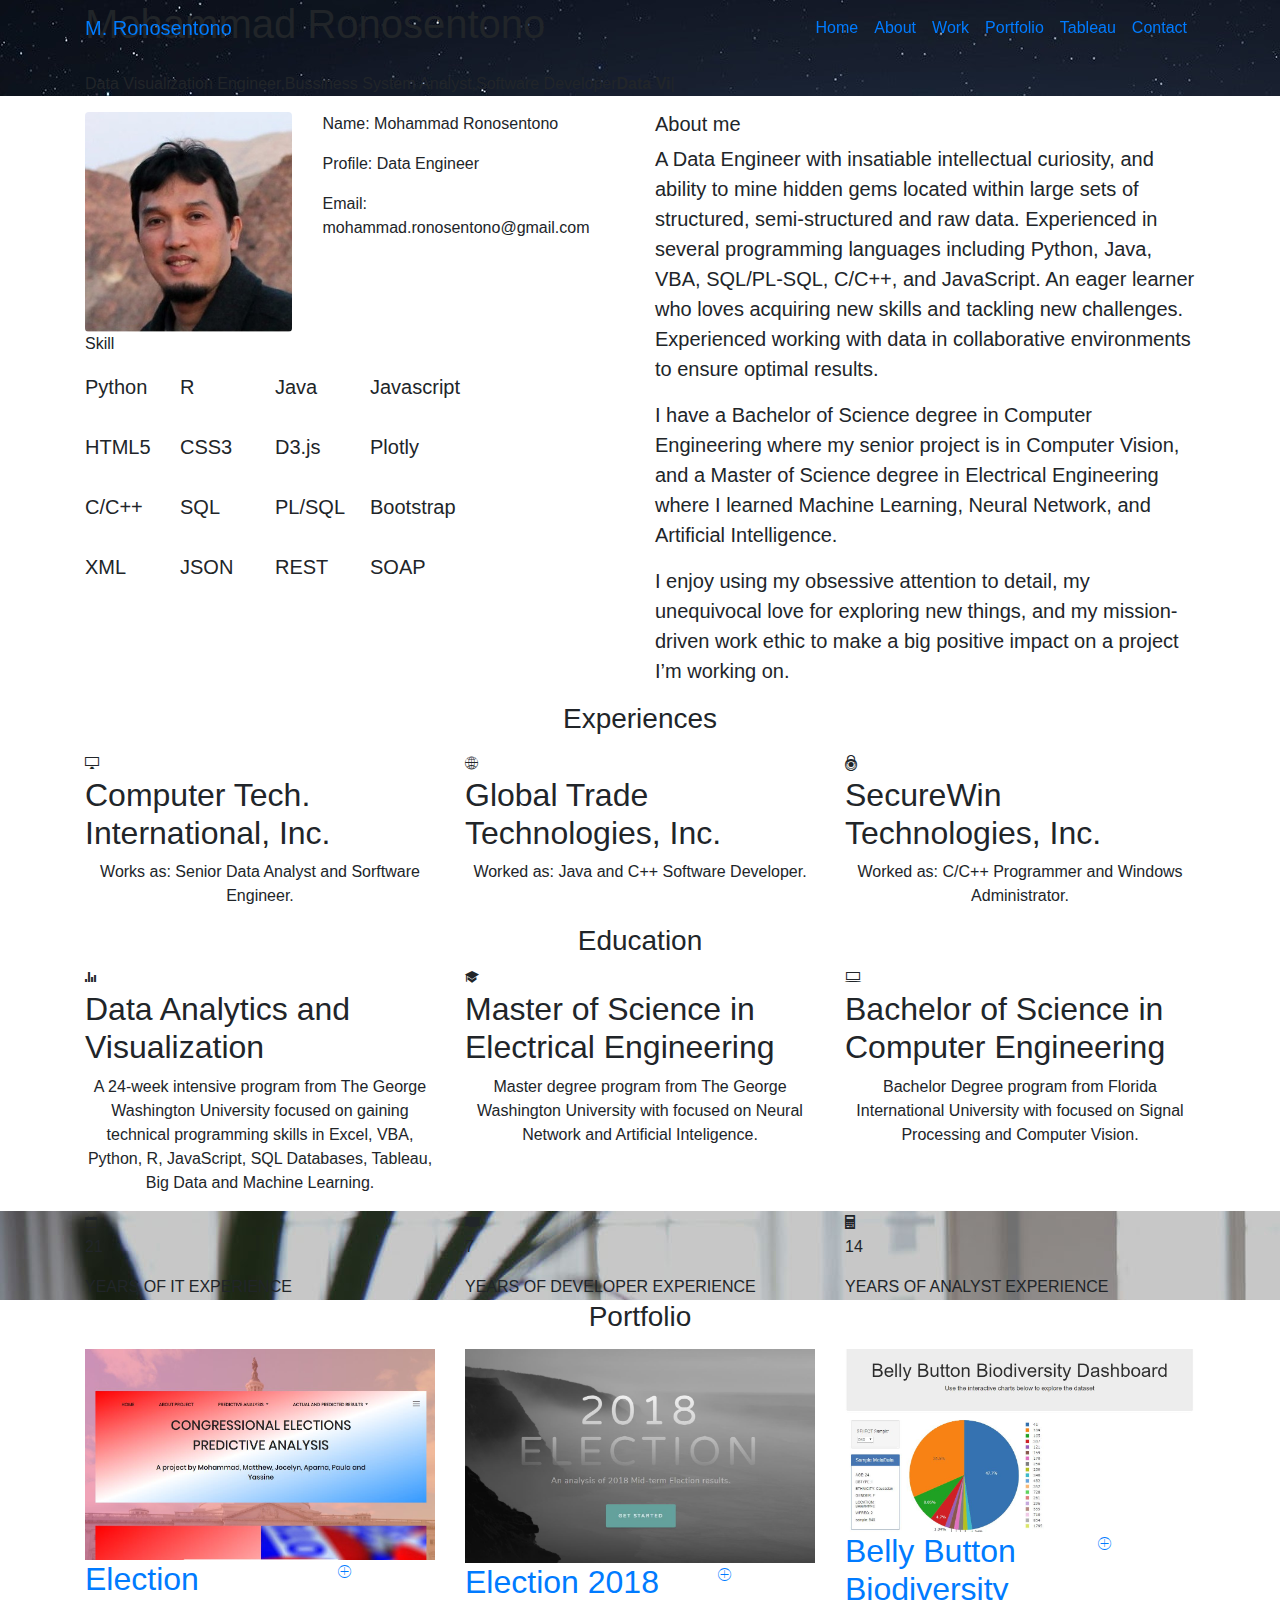
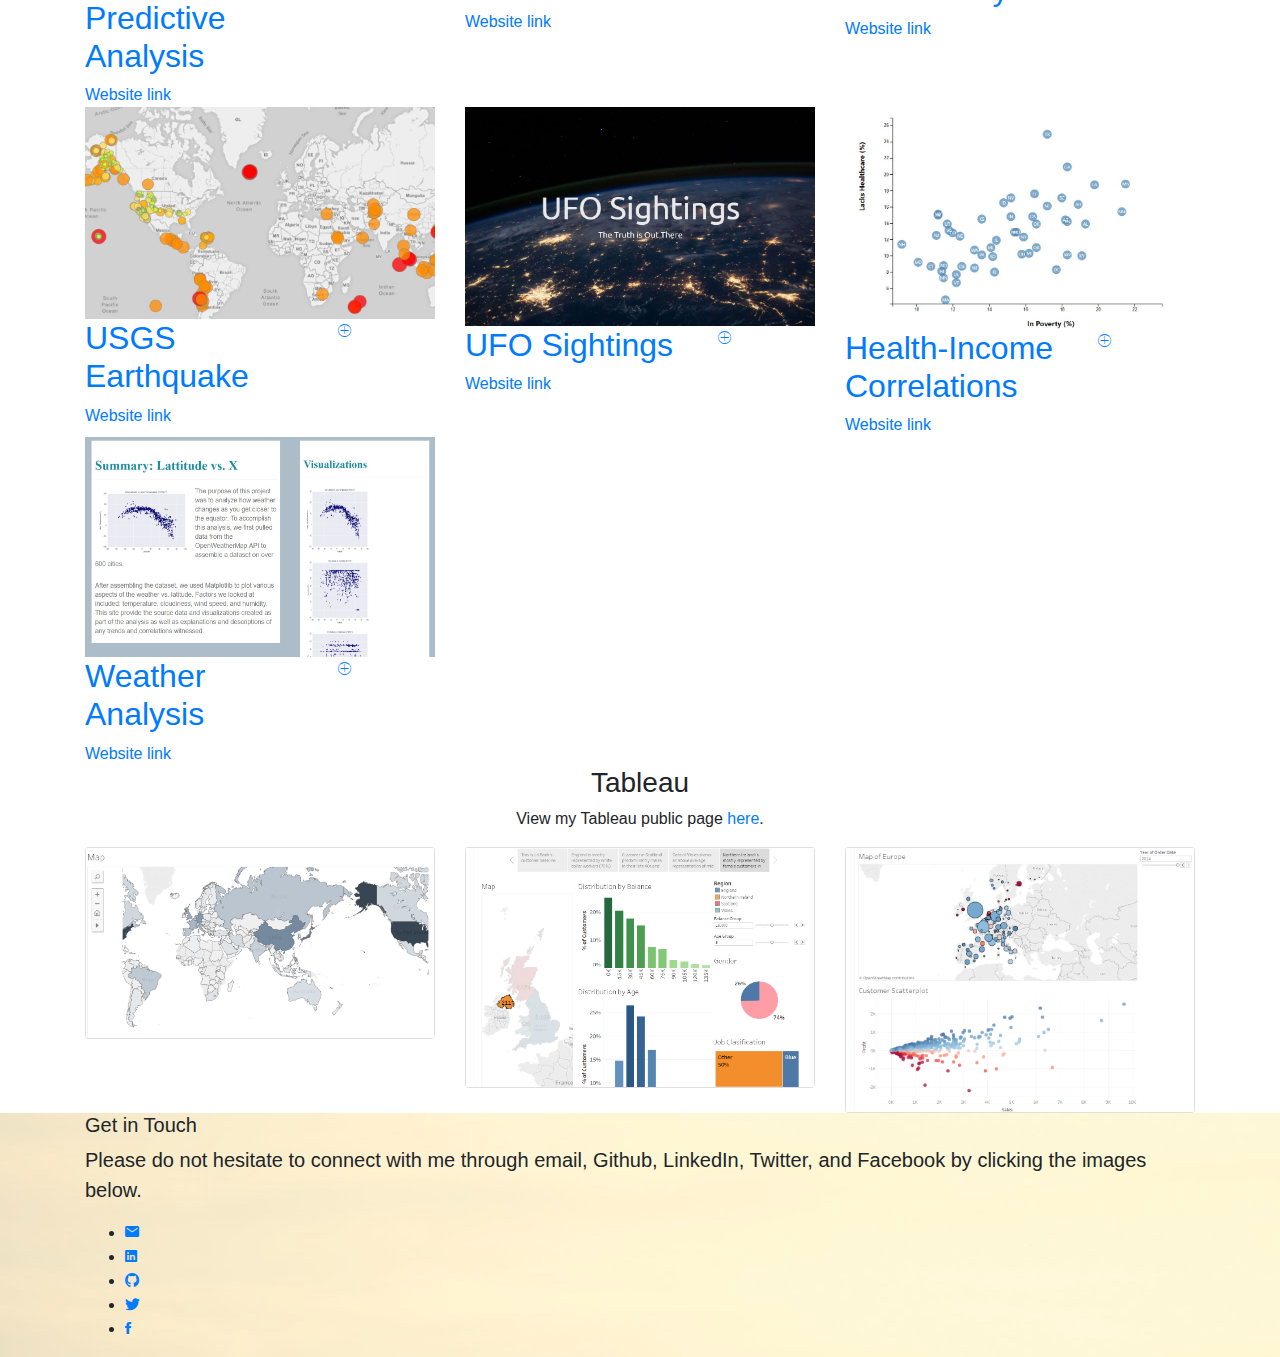
==== index.html @ c2edc5a7 "Change Title" ====
<!DOCTYPE html>
<html lang="en">
  <head>
    <meta charset="utf-8" />
    <title>Ronosentono</title>
    <meta content="width=device-width, initial-scale=1.0" name="viewport" />
    <meta content="" name="keywords" />
    <meta content="" name="description" />

    <!-- Favicons -->
    <link href="img/favicon.ico" rel="icon" />
    <link href="img/apple-touch-icon.png" rel="apple-touch-icon" />

    <!-- Bootstrap CSS File -->
    <link href="lib/bootstrap/css/bootstrap.min.css" rel="stylesheet" />

    <!-- Libraries CSS Files -->
    <link href="lib/font-awesome/css/font-awesome.min.css" rel="stylesheet" />
    <link href="lib/animate/animate.min.css" rel="stylesheet" />
    <link href="lib/ionicons/css/ionicons.min.css" rel="stylesheet" />
    <link href="lib/owlcarousel/assets/owl.carousel.min.css" rel="stylesheet" />
    <link href="lib/lightbox/css/lightbox.min.css" rel="stylesheet" />

    <!-- Main Stylesheet File -->
    <link href="css/style.css" rel="stylesheet" />
  </head>

  <body id="page-top">
    <!--/ Nav Star /-->
    <nav
      class="navbar navbar-b navbar-trans navbar-expand-md fixed-top"
      id="mainNav"
    >
      <div class="container">
        <a class="navbar-brand js-scroll" href="#page-top">M. Ronosentono</a>
        <button
          class="navbar-toggler collapsed"
          type="button"
          data-toggle="collapse"
          data-target="#navbarDefault"
          aria-controls="navbarDefault"
          aria-expanded="false"
          aria-label="Toggle navigation"
        >
          <span></span> <span></span> <span></span>
        </button>
        <div
          class="navbar-collapse collapse justify-content-end"
          id="navbarDefault"
        >
          <ul class="navbar-nav">
            <li class="nav-item">
              <a class="nav-link js-scroll active" href="#home">Home</a>
            </li>
            <li class="nav-item">
              <a class="nav-link js-scroll" href="#about">About</a>
            </li>
            <li class="nav-item">
              <a class="nav-link js-scroll" href="#experience">Work</a>
            </li>
            <li class="nav-item">
              <a class="nav-link js-scroll" href="#work">Portfolio</a>
            </li>
            <li class="nav-item">
              <a class="nav-link js-scroll" href="#tableau">Tableau</a>
            </li>
            <li class="nav-item">
              <a class="nav-link js-scroll" href="#contact">Contact</a>
            </li>
          </ul>
        </div>
      </div>
    </nav>
    <!--/ Nav End /-->

    <!--/ Intro Skew Star /-->
    <div
      id="home"
      class="intro route bg-image"
      style="background-image: url(img/top_background.jpg)"
    >
      <div class="overlay-itro"></div>
      <div class="intro-content display-table">
        <div class="table-cell">
          <div class="container">
            <h1 class="intro-title mb-4">Mohammad Ronosentono</h1>
            <p class="intro-subtitle">
              <span class="text-slider-items"
                >Data Visualization Engineer,Bussiness System Analyst,Software
                Developer</span
              ><strong class="text-slider"></strong>
            </p>
          </div>
        </div>
      </div>
    </div>
    <!--/ Intro Skew End /-->

    <section id="about" class="about-mf sect-pt4 route">
      <div class="container">
        <div class="row">
          <div class="col-sm-12">
            <div class="box-shadow-full">
              <div class="row">
                <div class="col-md-6">
                  <div class="row">
                    <div class="col-sm-6 col-md-5">
                      <div class="about-img">
                        <img
                          src="img/mohammad.jpg"
                          class="img-fluid rounded b-shadow-a"
                          alt=""
                        />
                      </div>
                    </div>
                    <div class="col-sm-6 col-md-7">
                      <div class="about-info">
                        <p>
                          <span class="title-s">Name: </span>
                          <span>Mohammad Ronosentono</span>
                        </p>
                        <p>
                          <span class="title-s">Profile: </span>
                          <span>Data Engineer</span>
                        </p>
                        <p>
                          <span class="title-s">Email: </span>
                          <span>mohammad.ronosentono@gmail.com</span>
                        </p>
                      </div>
                    </div>
                  </div>
                  <div class="skill-mf">
                    <p class="title-s">Skill</p>
                  </div>
                  <div class="row lead">
                    <div class="col-sm-2"><span>Python</span></div>
                    <div class="col-sm-2"><span>R</span></div>
                    <div class="col-sm-2"><span>Java</span></div>
                    <div class="col-sm-2"><span>Javascript</span></div>
                    <div class="col-sm-2"><span></span></div>
                    <div class="col-sm-2"><span></span></div>
                  </div>
                  <div class="row lead">
                    <span><br /></span>
                  </div>
                  <div class="row lead">
                    <div class="col-sm-2"><span>HTML5</span></div>
                    <div class="col-sm-2"><span>CSS3</span></div>
                    <div class="col-sm-2"><span>D3.js</span></div>
                    <div class="col-sm-2"><span>Plotly</span></div>
                    <div class="col-sm-2"><span></span></div>
                    <div class="col-sm-2"><span></span></div>
                  </div>
                  <div class="row lead">
                    <span><br /></span>
                  </div>
                  <div class="row lead">
                    <div class="col-sm-2"><span>C/C++</span></div>
                    <div class="col-sm-2"><span>SQL</span></div>
                    <div class="col-sm-2"><span>PL/SQL</span></div>
                    <div class="col-sm-2"><span>Bootstrap</span></div>
                    <div class="col-sm-2"><span></span></div>
                    <div class="col-sm-2"><span></span></div>
                  </div>
                  <div class="row lead">
                    <span><br /></span>
                  </div>
                  <div class="row lead">
                    <div class="col-sm-2"><span>XML</span></div>
                    <div class="col-sm-2"><span>JSON</span></div>
                    <div class="col-sm-2"><span>REST</span></div>
                    <div class="col-sm-2"><span>SOAP</span></div>
                    <div class="col-sm-2"><span></span></div>
                    <div class="col-sm-2"><span></span></div>
                  </div>
                </div>
                <div class="col-md-6">
                  <div class="about-me pt-4 pt-md-0">
                    <div class="title-box-2">
                      <h5 class="title-left">About me</h5>
                    </div>
                    <p class="lead">
                      A Data Engineer with insatiable intellectual curiosity,
                      and ability to mine hidden gems located within large sets
                      of structured, semi-structured and raw data. Experienced
                      in several programming languages including Python, Java,
                      VBA, SQL/PL-SQL, C/C++, and JavaScript. An eager learner
                      who loves acquiring new skills and tackling new
                      challenges. Experienced working with data in collaborative
                      environments to ensure optimal results.
                    </p>
                    <p class="lead">
                      I have a Bachelor of Science degree in Computer
                      Engineering where my senior project is in Computer Vision,
                      and a Master of Science degree in Electrical Engineering
                      where I learned Machine Learning, Neural Network, and
                      Artificial Intelligence.
                    </p>
                    <p class="lead">
                      I enjoy using my obsessive attention to detail, my
                      unequivocal love for exploring new things, and my
                      mission-driven work ethic to make a big positive impact on
                      a project I’m working on.
                    </p>
                  </div>
                </div>
              </div>
            </div>
          </div>
        </div>
      </div>
    </section>

    <!--/ Section Experience Star /-->
    <section id="experience" class="services-mf route">
      <div class="container">
        <!-- Experiences -->
        <div class="row">
          <div class="col-sm-12">
            <div class="title-box text-center">
              <h3 class="title-a">Experiences</h3>
              <p class="subtitle-a">
                <!-- lorem -->
              </p>
              <div class="line-mf"></div>
            </div>
          </div>
        </div>

        <div class="row">
          <div class="col-md-4">
            <div class="service-box">
              <div class="service-ico">
                <span class="ico-circle"><i class="ion-monitor"></i></span>
              </div>
              <div class="service-content">
                <h2 class="s-title">Computer Tech. International, Inc.</h2>
                <p class="s-description text-center">
                  Works as: Senior Data Analyst and Sorftware Engineer.
                </p>
              </div>
            </div>
          </div>
          <div class="col-md-4">
            <div class="service-box">
              <div class="service-ico">
                <span class="ico-circle"
                  ><i class="ion-ios-world-outline"></i
                ></span>
              </div>
              <div class="service-content">
                <h2 class="s-title">Global Trade Technologies, Inc.</h2>
                <p class="s-description text-center">
                  Worked as: Java and C++ Software Developer.
                </p>
              </div>
            </div>
          </div>
          <div class="col-md-4">
            <div class="service-box">
              <div class="service-ico">
                <span class="ico-circle"
                  ><i class=" ion-lock-combination"></i
                ></span>
              </div>
              <div class="service-content">
                <h2 class="s-title">SecureWin Technologies, Inc.</h2>
                <p class="s-description text-center">
                  Worked as: C/C++ Programmer and Windows Administrator.
                </p>
              </div>
            </div>
          </div>
        </div>

        <!-- Education -->
        <div class="row">
          <div class="col-sm-12">
            <div class="title-box text-center">
              <h3 class="title-a">Education</h3>
              <div class="line-mf"></div>
            </div>
          </div>
        </div>

        <div class="row">
          <div class="col-md-4">
            <div class="service-box">
              <div class="service-ico">
                <span class="ico-circle"><i class="ion-stats-bars"></i></span>
              </div>
              <div class="service-content">
                <h2 class="s-title">Data Analytics and Visualization</h2>
                <p class="s-description text-center">
                  A 24-week intensive program from The George Washington
                  University focused on gaining technical programming skills in
                  Excel, VBA, Python, R, JavaScript, SQL Databases, Tableau, Big
                  Data and Machine Learning.
                </p>
              </div>
            </div>
          </div>
          <div class="col-md-4">
            <div class="service-box">
              <div class="service-ico">
                <span class="ico-circle"><i class="ion-university"></i></span>
              </div>
              <div class="service-content">
                <h2 class="s-title">
                  Master of Science in Electrical Engineering
                </h2>
                <p class="s-description text-center">
                  Master degree program from The George Washington University
                  with focused on Neural Network and Artificial Inteligence.
                </p>
              </div>
            </div>
          </div>
          <div class="col-md-4">
            <div class="service-box">
              <div class="service-ico">
                <span class="ico-circle"><i class="ion-laptop"></i></span>
              </div>
              <div class="service-content">
                <h2 class="s-title">
                  Bachelor of Science in Computer Engineering
                </h2>
                <p class="s-description text-center">
                  Bachelor Degree program from Florida International University
                  with focused on Signal Processing and Computer Vision.
                </p>
              </div>
            </div>
          </div>
        </div>
      </div>
    </section>
    <!--/ Section Services End /-->

    <div
      class="section-counter paralax-mf bg-image"
      style="background-image: url(img/counters-bg.jpg)"
    >
      <div class="overlay-mf"></div>
      <div class="container">
        <div class="row">
          <div class="col-sm-4 col-lg-4">
            <div class="counter-box">
              <div class="counter-ico">
                <span class="ico-circle"
                  ><i class="ion-ios-calendar-outline"></i
                ></span>
              </div>
              <div class="counter-num">
                <p class="counter">21</p>
                <span class="counter-text">YEARS OF IT EXPERIENCE</span>
              </div>
            </div>
          </div>
          <div class="col-sm-4 col-lg-4">
            <div class="counter-box pt-4 pt-md-0">
              <div class="counter-ico">
                <span class="ico-circle"><i class="ion-ios-monitor"></i></span>
              </div>
              <div class="counter-num">
                <p class="counter">7</p>
                <span class="counter-text">YEARS OF DEVELOPER EXPERIENCE</span>
              </div>
            </div>
          </div>
          <div class="col-sm-4 col-lg-4">
            <div class="counter-box pt-4 pt-md-0">
              <div class="counter-ico">
                <span class="ico-circle"><i class="ion-calculator"></i></span>
              </div>
              <div class="counter-num">
                <p class="counter">14</p>
                <span class="counter-text">YEARS OF ANALYST EXPERIENCE</span>
              </div>
            </div>
          </div>
          <div class="col-sm-3 col-lg-3">
            <div class="counter-box pt-4 pt-md-0"></div>
          </div>
        </div>
      </div>
    </div>

    <!--/ Section Portfolio Star /-->
    <section id="work" class="portfolio-mf sect-pt4 route">
      <div class="container">
        <div class="row">
          <div class="col-sm-12">
            <div class="title-box text-center">
              <h3 class="title-a">Portfolio</h3>
              <p class="subtitle-a">
                <!-- Lorem ipsum, dolor sit amet consectetur adipisicing elit. -->
              </p>
              <div class="line-mf"></div>
            </div>
          </div>
        </div>
        <div class="row">
          <div class="col-md-4">
            <div class="work-box">
              <a href="img/work-1.jpg" data-lightbox="gallery-mf">
                <div class="work-img">
                  <img src="img/work-1.jpg" alt="" class="img-fluid" />
                </div>
              </a>
              <a
                href="https://ronosentono.com/election-predictive-analysis/"
                target="_blank"
              >
                <div class="work-content">
                  <div class="row">
                    <div class="col-sm-8">
                      <h2 class="w-title">Election Predictive Analysis</h2>
                      <div class="w-more">
                        <span class="w-ctegory">Website link</span>
                      </div>
                    </div>
                    <div class="col-sm-4">
                      <div class="w-like">
                        <span class="ion-ios-plus-outline"></span>
                      </div>
                    </div>
                  </div>
                </div>
              </a>
            </div>
          </div>
          <div class="col-md-4">
            <div class="work-box">
              <a href="img/work-2.jpg" data-lightbox="gallery-mf">
                <div class="work-img">
                  <img src="img/work-2.jpg" alt="" class="img-fluid" />
                </div>
              </a>
              <a href="https://ronosentono.com/election2018/" target="_blank">
                <div class="work-content">
                  <div class="row">
                    <div class="col-sm-8">
                      <h2 class="w-title">Election 2018</h2>
                      <div class="w-more">
                        <span class="w-ctegory">Website link</span>
                      </div>
                    </div>
                    <div class="col-sm-4">
                      <div class="w-like">
                        <span class="ion-ios-plus-outline"></span>
                      </div>
                    </div>
                  </div>
                </div>
              </a>
            </div>
          </div>
          <div class="col-md-4">
            <div class="work-box">
              <a href="img/work-2a.jpg" data-lightbox="gallery-mf">
                <div class="work-img">
                  <img src="img/work-2a.jpg" alt="" class="img-fluid" />
                </div>
              </a>
              <a
                href="https://bbutton-biodiversity.herokuapp.com/"
                target="_blank"
              >
                <div class="work-content">
                  <div class="row">
                    <div class="col-sm-8">
                      <h2 class="w-title">Belly Button Biodiversity</h2>
                      <div class="w-more">
                        <span class="w-ctegory">Website link</span>
                      </div>
                    </div>
                    <div class="col-sm-4">
                      <div class="w-like">
                        <span class="ion-ios-plus-outline"></span>
                      </div>
                    </div>
                  </div>
                </div>
              </a>
            </div>
          </div>
          <div class="col-md-4">
            <div class="work-box">
              <a href="img/work-4.jpg" data-lightbox="gallery-mf">
                <div class="work-img">
                  <img src="img/work-4.jpg" alt="" class="img-fluid" />
                </div>
              </a>
              <a href="https://ronosentono.com/earthquake/" target="_blank">
                <div class="work-content">
                  <div class="row">
                    <div class="col-sm-8">
                      <h2 class="w-title">USGS Earthquake</h2>
                      <div class="w-more">
                        <span class="w-ctegory">Website link</span>
                      </div>
                    </div>
                    <div class="col-sm-4">
                      <div class="w-like">
                        <span class="ion-ios-plus-outline"></span>
                      </div>
                    </div>
                  </div>
                </div>
              </a>
            </div>
          </div>
          <div class="col-md-4">
            <div class="work-box">
              <a href="img/work-3.jpg" data-lightbox="gallery-mf">
                <div class="work-img">
                  <img src="img/work-3.jpg" alt="" class="img-fluid" />
                </div>
              </a>
              <a href="https://ronosentono.com/UFO-Sighting/" target="_blank">
                <div class="work-content">
                  <div class="row">
                    <div class="col-sm-8">
                      <h2 class="w-title">UFO Sightings</h2>
                      <div class="w-more">
                        <span class="w-ctegory">Website link</span>
                      </div>
                    </div>
                    <div class="col-sm-4">
                      <div class="w-like">
                        <span class="ion-ios-plus-outline"></span>
                      </div>
                    </div>
                  </div>
                </div>
              </a>
            </div>
          </div>
          <div class="col-md-4">
            <div class="work-box">
              <a href="img/work-6.jpg" data-lightbox="gallery-mf">
                <div class="work-img">
                  <img src="img/work-6.jpg" alt="" class="img-fluid" />
                </div>
              </a>
              <a
                href="https://ronosentono.com/health-vs-income/"
                target="_blank"
              >
                <div class="work-content">
                  <div class="row">
                    <div class="col-sm-8">
                      <h2 class="w-title">Health-Income Correlations</h2>
                      <div class="w-more">
                        <span class="w-ctegory">Website link</span>
                      </div>
                    </div>
                    <div class="col-sm-4">
                      <div class="w-like">
                        <span class="ion-ios-plus-outline"></span>
                      </div>
                    </div>
                  </div>
                </div>
              </a>
            </div>
          </div>
          <div class="col-md-4">
            <div class="work-box">
              <a href="img/work-5.jpg" data-lightbox="gallery-mf">
                <div class="work-img">
                  <img src="img/work-5.jpg" alt="" class="img-fluid" />
                </div>
              </a>
              <a href="https://ronosentono.com/Bootstrap/" target="_blank">
                <div class="work-content">
                  <div class="row">
                    <div class="col-sm-8">
                      <h2 class="w-title">Weather Analysis</h2>
                      <div class="w-more">
                        <span class="w-ctegory">Website link</span>
                      </div>
                    </div>
                    <div class="col-sm-4">
                      <div class="w-like">
                        <span class="ion-ios-plus-outline"></span>
                      </div>
                    </div>
                  </div>
                </div>
              </a>
            </div>
          </div>
        </div>
      </div>
    </section>
    <!--/ Section Portfolio End /-->

    <!--/ Section Tableau Star /-->
    <section id="tableau" class="blog-mf sect-pt4 route">
      <div class="container">
        <div class="row">
          <div class="col-sm-12">
            <div class="title-box text-center">
              <h3 class="title-a">Tableau</h3>
              <p class="subtitle-a">
                View my Tableau public page
                <a
                  href="https://public.tableau.com/profile/mohammad.ronosentono#!/"
                  target="_blank"
                  >here</a
                >.
              </p>
              <div class="line-mf"></div>
            </div>
          </div>
        </div>
        <div class="row">
          <div class="col-md-4">
            <div class="card card-blog">
              <div class="card-img">
                <a
                  href="https://public.tableau.com/profile/mohammad.ronosentono#!/vizhome/GlobalPersonalVehicleSales_6/Map"
                  target="_blank"
                  ><img src="img/tableau1.png" alt="" class="img-fluid"
                /></a>
              </div>
              <!-- <div class="card-body">
                <div class="card-category-box">
                  <div class="card-category">
                    <h6 class="category">Travel</h6>
                  </div>
                </div>
                <h3 class="card-title">
                  <a href="blog-single.html">See more ideas about Travel</a>
                </h3>
                <p class="card-description">
                  Proin eget tortor risus. Pellentesque in ipsum id orci porta
                  dapibus. Praesent sapien massa, convallis a pellentesque nec,
                  egestas non nisi.
                </p>
              </div> -->
              <!-- <div class="card-footer">
                <div class="post-author">
                  <a href="#">
                    <img
                      src="img/testimonial-2.jpg"
                      alt=""
                      class="avatar rounded-circle"
                    />
                    <span class="author">Morgan Freeman</span>
                  </a>
                </div>
                <div class="post-date">
                  <span class="ion-ios-clock-outline"></span> 10 min
                </div>
              </div> -->
            </div>
          </div>
          <div class="col-md-4">
            <div class="card card-blog">
              <div class="card-img">
                <a
                  href="https://public.tableau.com/profile/mohammad.ronosentono#!/vizhome/UKBankCustomerwithStory/EachStateStory"
                  target="_blank"
                  ><img src="img/tableau2.png" alt="" class="img-fluid"
                /></a>
              </div>

              <!-- <div class="card-body">
                <div class="card-category-box">
                  <div class="card-category">
                    <h6 class="category">Web Design</h6>
                  </div>
                </div>
                <h3 class="card-title">
                  <a href="blog-single.html">See more ideas about Travel</a>
                </h3>
                <p class="card-description">
                  Proin eget tortor risus. Pellentesque in ipsum id orci porta
                  dapibus. Praesent sapien massa, convallis a pellentesque nec,
                  egestas non nisi.
                </p>
              </div>
              <div class="card-footer">
                <div class="post-author">
                  <a href="#">
                    <img
                      src="img/testimonial-2.jpg"
                      alt=""
                      class="avatar rounded-circle"
                    />
                    <span class="author">Morgan Freeman</span>
                  </a>
                </div>
                <div class="post-date">
                  <span class="ion-ios-clock-outline"></span> 10 min
                </div>
              </div> -->
            </div>
          </div>
          <div class="col-md-4">
            <div class="card card-blog">
              <div class="card-img">
                <a
                  href="https://public.tableau.com/profile/mohammad.ronosentono#!/vizhome/EUAmazingMart_0/Dashboard"
                  target="_blank"
                  ><img src="img/tableau3.png" alt="" class="img-fluid"
                /></a>
              </div>

              <!-- <div class="card-body">
                <div class="card-category-box">
                  <div class="card-category">
                    <h6 class="category">Web Design</h6>
                  </div>
                </div>
                <h3 class="card-title">
                  <a href="blog-single.html">See more ideas about Travel</a>
                </h3>
                <p class="card-description">
                  Proin eget tortor risus. Pellentesque in ipsum id orci porta
                  dapibus. Praesent sapien massa, convallis a pellentesque nec,
                  egestas non nisi.
                </p>
              </div>
              <div class="card-footer">
                <div class="post-author">
                  <a href="#">
                    <img
                      src="img/testimonial-2.jpg"
                      alt=""
                      class="avatar rounded-circle"
                    />
                    <span class="author">Morgan Freeman</span>
                  </a>
                </div>
                <div class="post-date">
                  <span class="ion-ios-clock-outline"></span> 10 min
                </div>
              </div> -->
            </div>
          </div>
        </div>
      </div>
    </section>
    <!--/ Section Blog End /-->

    <!--/ Section Contact-Footer Star /-->
    <section
      class="paralax-mf footer-paralax bg-image sect-mt4 route"
      style="background-image: url(img/overlay-bg.jpg)"
    >
      <div class="overlay-mf"></div>
      <div class="container">
        <div class="row">
          <div class="col-sm-12">
            <div class="contact-mf">
              <div id="contact" class="box-shadow-full">
                <div class="row">
                  <!-- Send Message -->
                  <!-- <div class="col-md-6">
                  <div class="title-box-2">
                    <h5 class="title-left">
                      Send Message Us
                    </h5>
                  </div>

                  <div>
                      <form action="" method="post" role="form" class="contactForm">
                      <div id="sendmessage">Your message has been sent. Thank you!</div>
                      <div id="errormessage"></div>
                      <div class="row">
                        <div class="col-md-12 mb-3">
                          <div class="form-group">
                            <input type="text" name="name" class="form-control" id="name" placeholder="Your Name" data-rule="minlen:4" data-msg="Please enter at least 4 chars" />
                            <div class="validation"></div>
                          </div>
                        </div>
                        <div class="col-md-12 mb-3">
                          <div class="form-group">
                            <input type="email" class="form-control" name="email" id="email" placeholder="Your Email" data-rule="email" data-msg="Please enter a valid email" />
                            <div class="validation"></div>
                          </div>
                        </div>
                        <div class="col-md-12 mb-3">
                            <div class="form-group">
                              <input type="text" class="form-control" name="subject" id="subject" placeholder="Subject" data-rule="minlen:4" data-msg="Please enter at least 8 chars of subject" />
                              <div class="validation"></div>
                            </div>
                        </div>
                        <div class="col-md-12 mb-3">
                          <div class="form-group">
                            <textarea class="form-control" name="message" rows="5" data-rule="required" data-msg="Please write something for us" placeholder="Message"></textarea>
                            <div class="validation"></div>
                          </div>
                        </div>
                        <div class="col-md-12">
                          <button type="submit" class="button button-a button-big button-rouded">Send Message</button>
                        </div>
                      </div>
                    </form>
                  </div>

                </div> -->
                  <!-- Send Message End -->
                  <div class="col-md-12">
                    <div class="title-box-2 pt-4 pt-md-0">
                      <h5 class="title-left">Get in Touch</h5>
                    </div>
                    <div class="more-info">
                      <p class="lead">
                        Please do not hesitate to connect with me through email,
                        Github, LinkedIn, Twitter, and Facebook by clicking the
                        images below.
                      </p>
                    </div>
                    <div class="socials">
                      <ul>
                        <li>
                          <a
                            href="mailto:mohammad.ronosentono@gmail.com"
                            target="_blank"
                            ><span class="ico-circle"
                              ><i class="ion-android-mail"></i></span
                          ></a>
                        </li>
                        <li>
                          <a
                            href="https://www.linkedin.com/in/m-ronosentono/"
                            target="_blank"
                            ><span class="ico-circle"
                              ><i class="ion-social-linkedin"></i></span
                          ></a>
                        </li>
                        <li>
                          <a href="https://github.com/mosal2000" target="_blank"
                            ><span class="ico-circle"
                              ><i class="ion-social-github"></i></span
                          ></a>
                        </li>
                        <li>
                          <a href="https://twitter.com/m0s4l" target="_blank"
                            ><span class="ico-circle"
                              ><i class="ion-social-twitter"></i></span
                          ></a>
                        </li>
                        <li>
                          <a
                            href="https://www.facebook.com/mohammad.ronosentono"
                            target="_blank"
                            ><span class="ico-circle"
                              ><i class="ion-social-facebook"></i></span
                          ></a>
                        </li>
                      </ul>
                    </div>
                  </div>
                </div>
              </div>
            </div>
          </div>
        </div>
      </div>
    </section>
    <!--/ Section Contact-footer End /-->

    <a href="#" class="back-to-top"><i class="fa fa-chevron-up"></i></a>
    <div id="preloader"></div>

    <!-- JavaScript Libraries -->
    <script src="lib/jquery/jquery.min.js"></script>
    <script src="lib/jquery/jquery-migrate.min.js"></script>
    <script src="lib/popper/popper.min.js"></script>
    <script src="lib/bootstrap/js/bootstrap.min.js"></script>
    <script src="lib/easing/easing.min.js"></script>
    <script src="lib/counterup/jquery.waypoints.min.js"></script>
    <script src="lib/counterup/jquery.counterup.js"></script>
    <script src="lib/owlcarousel/owl.carousel.min.js"></script>
    <script src="lib/lightbox/js/lightbox.min.js"></script>
    <script src="lib/typed/typed.min.js"></script>
    <!-- Contact Form JavaScript File -->
    <script src="contactform/contactform.js"></script>

    <!-- Template Main Javascript File -->
    <script src="js/main.js"></script>
  </body>
</html>
---- css/style.css ----
#main-header img {
  width: 100%;
  height: 100%;
}

#main-header .port-item {
  width: 30%;
}

#main-header .port-item:hover {
  opacity: 0.8;
  cursor: pointer;
}

.bg-black {
  color: #fff;
  background: #000;
}

@media (min-width: 1199px) {
  .port-item {
    padding: 3em !important;
  }
}
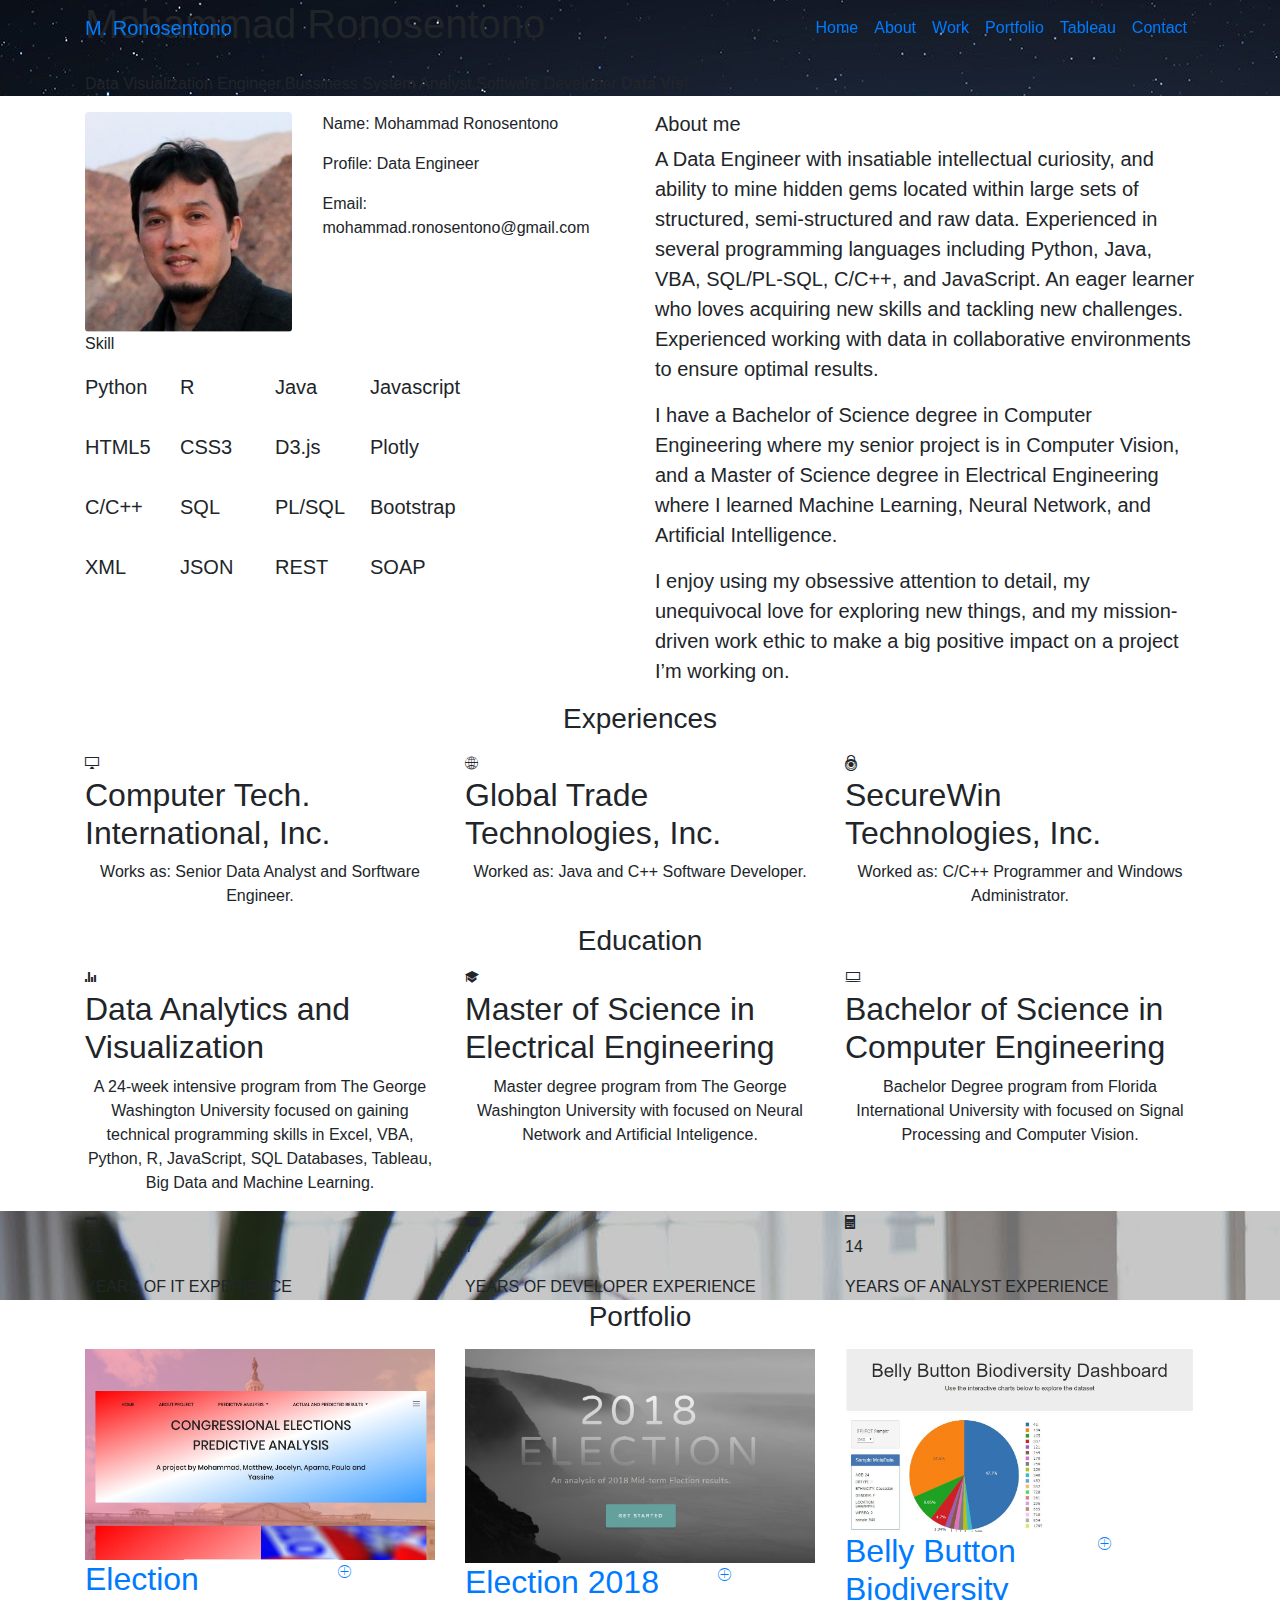
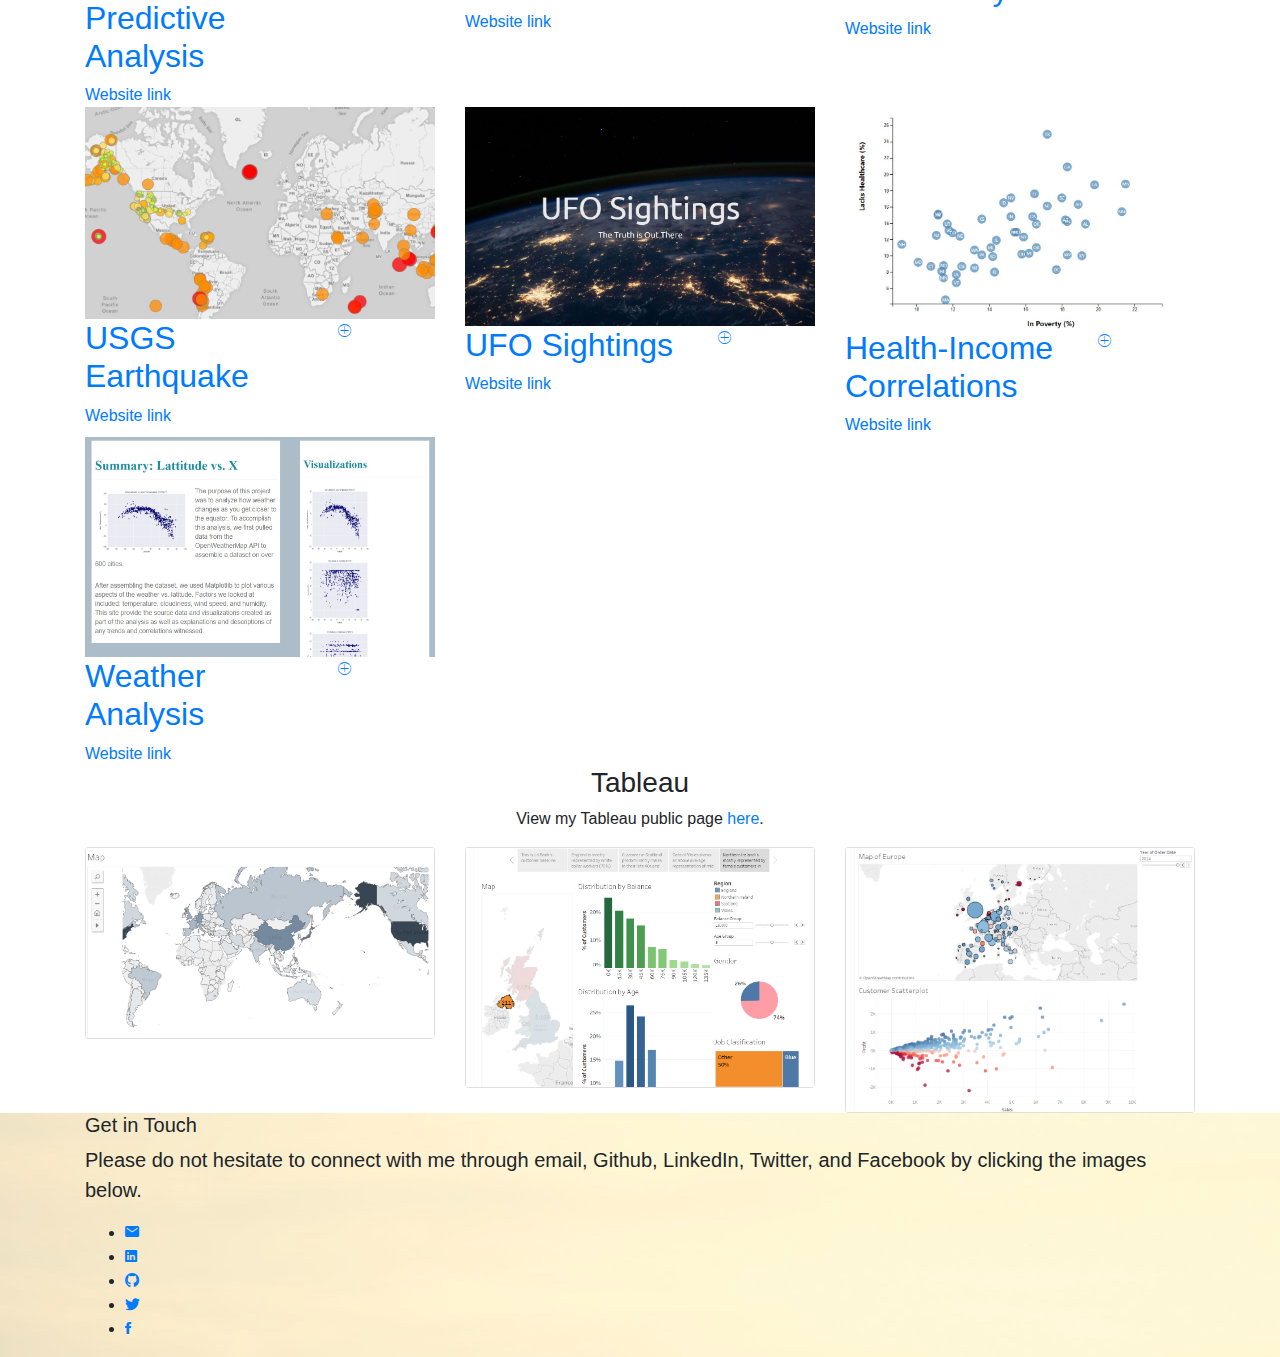
==== commit f0c49ffb: "Change Title" ====
--- a/index.html
+++ b/index.html
@@ -86,8 +86,8 @@
             <h1 class="intro-title mb-4">Mohammad Ronosentono</h1>
             <p class="intro-subtitle">
               <span class="text-slider-items"
-                >Data Visualization Engineer,Bussiness System Analyst,Software
-                Developer</span
+                >Data Visualization Engineer,Bussiness System Analyst,Software Developer
+              </span
               ><strong class="text-slider"></strong>
             </p>
           </div>
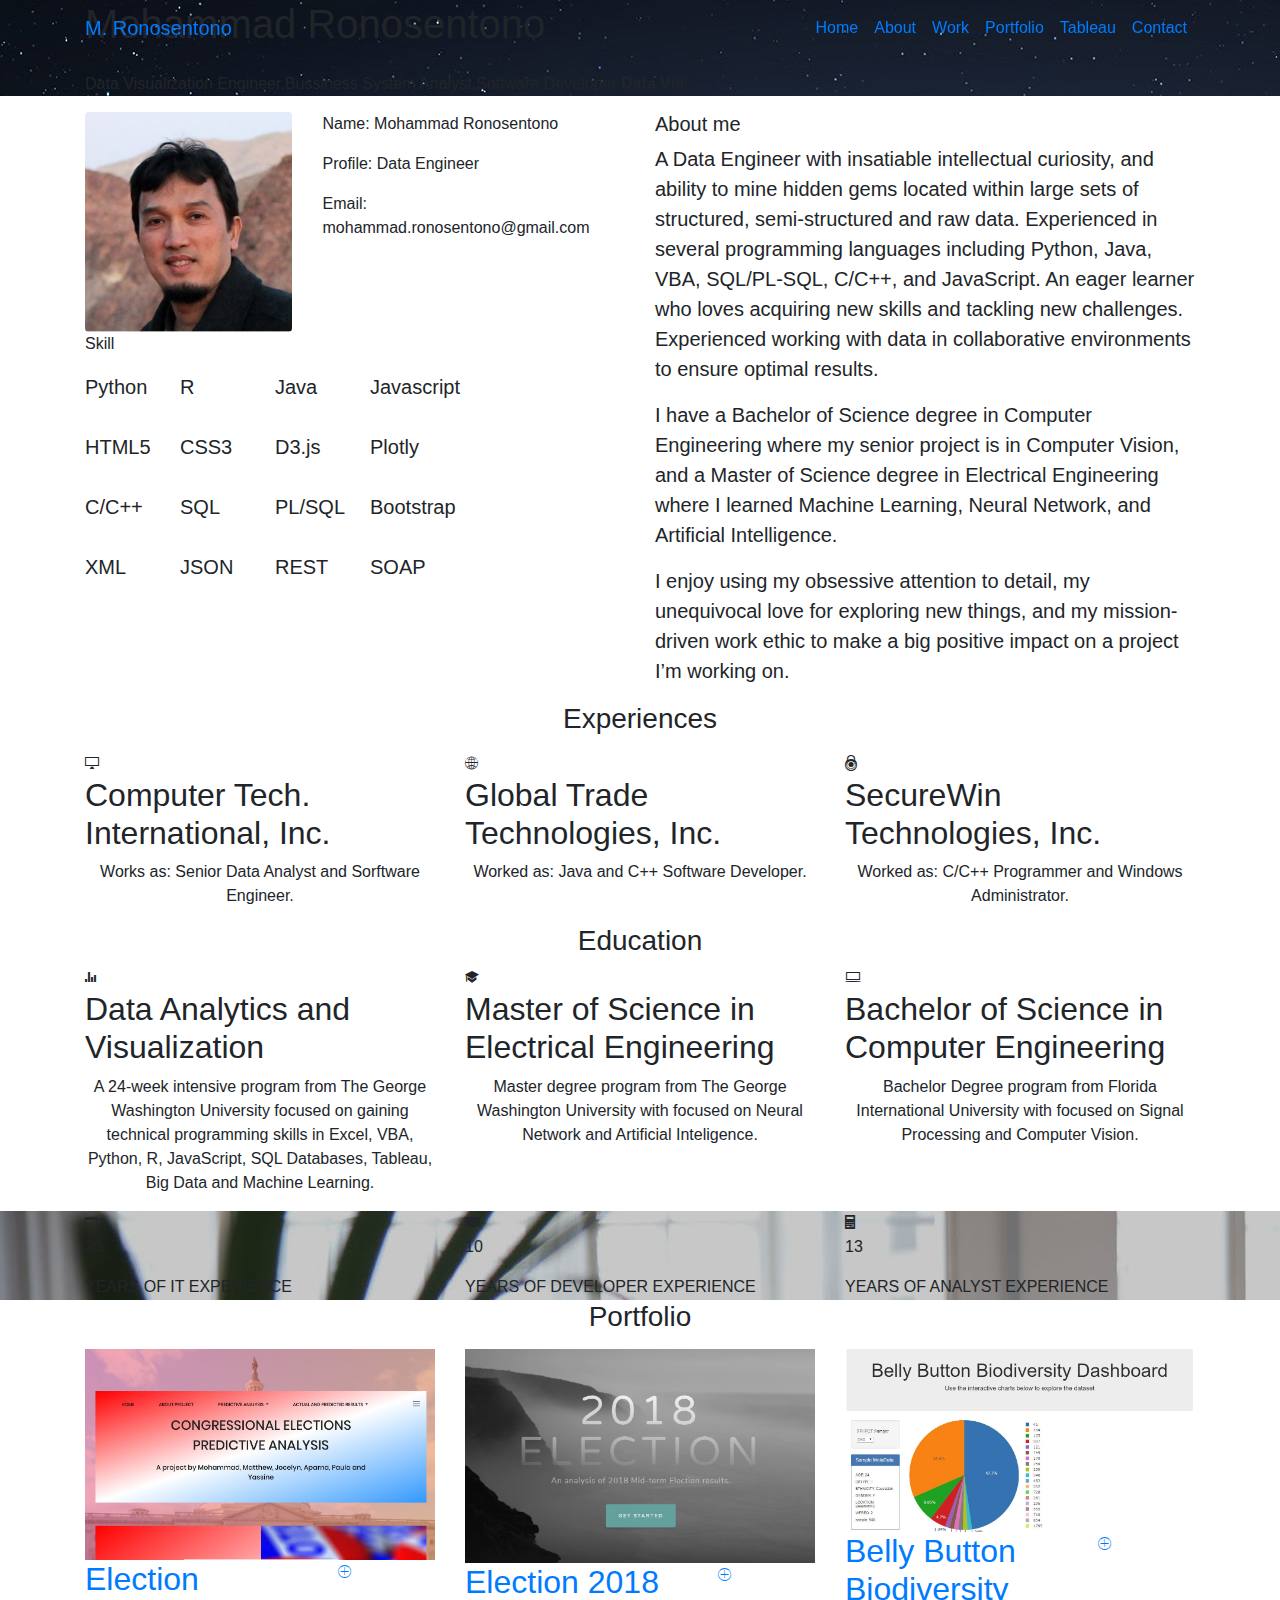
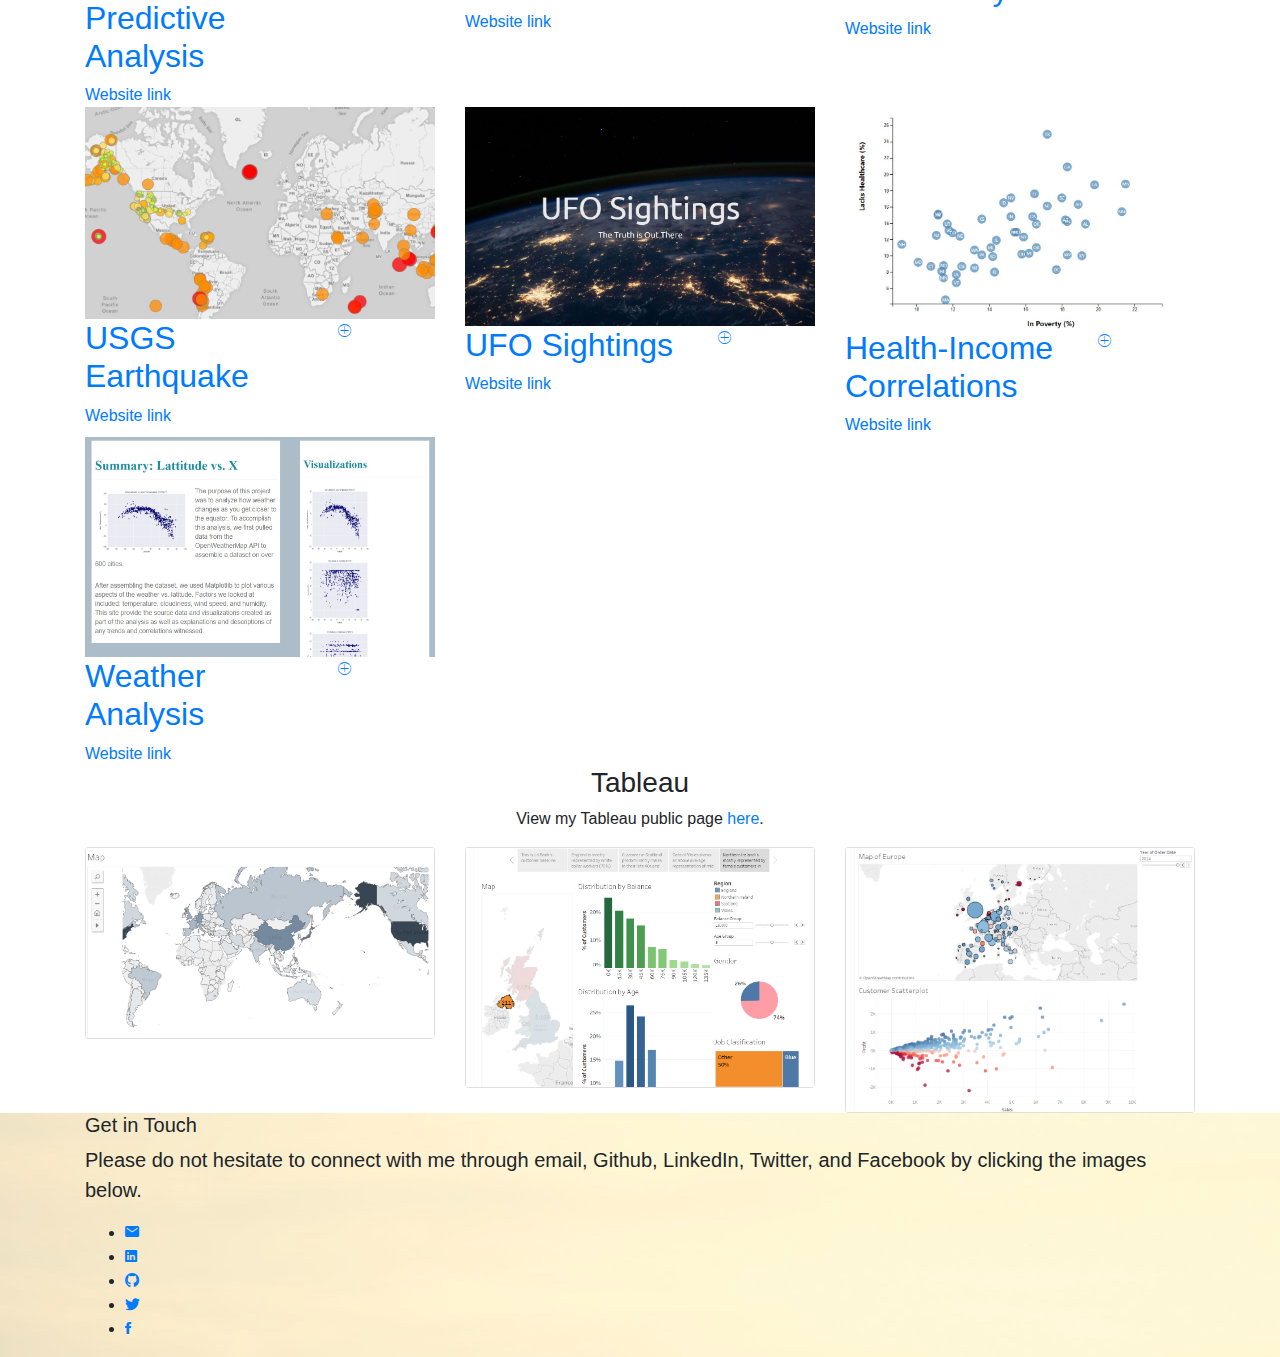
==== commit 3294eb77: "update index.html" ====
--- a/index.html
+++ b/index.html
@@ -1,633 +1,586 @@
 <!DOCTYPE html>
 <html lang="en">
-  <head>
-    <meta charset="utf-8" />
-    <title>Ronosentono</title>
-    <meta content="width=device-width, initial-scale=1.0" name="viewport" />
-    <meta content="" name="keywords" />
-    <meta content="" name="description" />
-
-    <!-- Favicons -->
-    <link href="img/favicon.ico" rel="icon" />
-    <link href="img/apple-touch-icon.png" rel="apple-touch-icon" />
-
-    <!-- Bootstrap CSS File -->
-    <link href="lib/bootstrap/css/bootstrap.min.css" rel="stylesheet" />
-
-    <!-- Libraries CSS Files -->
-    <link href="lib/font-awesome/css/font-awesome.min.css" rel="stylesheet" />
-    <link href="lib/animate/animate.min.css" rel="stylesheet" />
-    <link href="lib/ionicons/css/ionicons.min.css" rel="stylesheet" />
-    <link href="lib/owlcarousel/assets/owl.carousel.min.css" rel="stylesheet" />
-    <link href="lib/lightbox/css/lightbox.min.css" rel="stylesheet" />
-
-    <!-- Main Stylesheet File -->
-    <link href="css/style.css" rel="stylesheet" />
-  </head>
-
-  <body id="page-top">
-    <!--/ Nav Star /-->
-    <nav
-      class="navbar navbar-b navbar-trans navbar-expand-md fixed-top"
-      id="mainNav"
-    >
-      <div class="container">
-        <a class="navbar-brand js-scroll" href="#page-top">M. Ronosentono</a>
-        <button
-          class="navbar-toggler collapsed"
-          type="button"
-          data-toggle="collapse"
-          data-target="#navbarDefault"
-          aria-controls="navbarDefault"
-          aria-expanded="false"
-          aria-label="Toggle navigation"
-        >
-          <span></span> <span></span> <span></span>
-        </button>
-        <div
-          class="navbar-collapse collapse justify-content-end"
-          id="navbarDefault"
-        >
-          <ul class="navbar-nav">
-            <li class="nav-item">
-              <a class="nav-link js-scroll active" href="#home">Home</a>
-            </li>
-            <li class="nav-item">
-              <a class="nav-link js-scroll" href="#about">About</a>
-            </li>
-            <li class="nav-item">
-              <a class="nav-link js-scroll" href="#experience">Work</a>
-            </li>
-            <li class="nav-item">
-              <a class="nav-link js-scroll" href="#work">Portfolio</a>
-            </li>
-            <li class="nav-item">
-              <a class="nav-link js-scroll" href="#tableau">Tableau</a>
-            </li>
-            <li class="nav-item">
-              <a class="nav-link js-scroll" href="#contact">Contact</a>
-            </li>
-          </ul>
-        </div>
-      </div>
-    </nav>
-    <!--/ Nav End /-->
-
-    <!--/ Intro Skew Star /-->
-    <div
-      id="home"
-      class="intro route bg-image"
-      style="background-image: url(img/top_background.jpg)"
-    >
-      <div class="overlay-itro"></div>
-      <div class="intro-content display-table">
-        <div class="table-cell">
-          <div class="container">
-            <h1 class="intro-title mb-4">Mohammad Ronosentono</h1>
-            <p class="intro-subtitle">
-              <span class="text-slider-items"
-                >Data Visualization Engineer,Bussiness System Analyst,Software Developer
-              </span
-              ><strong class="text-slider"></strong>
+
+<head>
+  <meta charset="utf-8" />
+  <title>Ronosentono</title>
+  <meta content="width=device-width, initial-scale=1.0" name="viewport" />
+  <meta content="" name="keywords" />
+  <meta content="" name="description" />
+
+  <!-- Favicons -->
+  <link href="img/favicon.ico" rel="icon" />
+  <link href="img/apple-touch-icon.png" rel="apple-touch-icon" />
+
+  <!-- Bootstrap CSS File -->
+  <link href="lib/bootstrap/css/bootstrap.min.css" rel="stylesheet" />
+
+  <!-- Libraries CSS Files -->
+  <link href="lib/font-awesome/css/font-awesome.min.css" rel="stylesheet" />
+  <link href="lib/animate/animate.min.css" rel="stylesheet" />
+  <link href="lib/ionicons/css/ionicons.min.css" rel="stylesheet" />
+  <link href="lib/owlcarousel/assets/owl.carousel.min.css" rel="stylesheet" />
+  <link href="lib/lightbox/css/lightbox.min.css" rel="stylesheet" />
+
+  <!-- Main Stylesheet File -->
+  <link href="css/style.css" rel="stylesheet" />
+</head>
+
+<body id="page-top">
+  <!--/ Nav Star /-->
+  <nav class="navbar navbar-b navbar-trans navbar-expand-md fixed-top" id="mainNav">
+    <div class="container">
+      <a class="navbar-brand js-scroll" href="#page-top">M. Ronosentono</a>
+      <button class="navbar-toggler collapsed" type="button" data-toggle="collapse" data-target="#navbarDefault"
+        aria-controls="navbarDefault" aria-expanded="false" aria-label="Toggle navigation">
+        <span></span> <span></span> <span></span>
+      </button>
+      <div class="navbar-collapse collapse justify-content-end" id="navbarDefault">
+        <ul class="navbar-nav">
+          <li class="nav-item">
+            <a class="nav-link js-scroll active" href="#home">Home</a>
+          </li>
+          <li class="nav-item">
+            <a class="nav-link js-scroll" href="#about">About</a>
+          </li>
+          <li class="nav-item">
+            <a class="nav-link js-scroll" href="#experience">Work</a>
+          </li>
+          <li class="nav-item">
+            <a class="nav-link js-scroll" href="#work">Portfolio</a>
+          </li>
+          <li class="nav-item">
+            <a class="nav-link js-scroll" href="#tableau">Tableau</a>
+          </li>
+          <li class="nav-item">
+            <a class="nav-link js-scroll" href="#contact">Contact</a>
+          </li>
+        </ul>
+      </div>
+    </div>
+  </nav>
+  <!--/ Nav End /-->
+
+  <!--/ Intro Skew Star /-->
+  <div id="home" class="intro route bg-image" style="background-image: url(img/top_background.jpg)">
+    <div class="overlay-itro"></div>
+    <div class="intro-content display-table">
+      <div class="table-cell">
+        <div class="container">
+          <h1 class="intro-title mb-4">Mohammad Ronosentono</h1>
+          <p class="intro-subtitle">
+            <span class="text-slider-items">Data Visualization Engineer,Bussiness System Analyst,Software Developer
+            </span><strong class="text-slider"></strong>
+          </p>
+        </div>
+      </div>
+    </div>
+  </div>
+  <!--/ Intro Skew End /-->
+
+  <section id="about" class="about-mf sect-pt4 route">
+    <div class="container">
+      <div class="row">
+        <div class="col-sm-12">
+          <div class="box-shadow-full">
+            <div class="row">
+              <div class="col-md-6">
+                <div class="row">
+                  <div class="col-sm-6 col-md-5">
+                    <div class="about-img">
+                      <img src="img/mohammad.jpg" class="img-fluid rounded b-shadow-a" alt="" />
+                    </div>
+                  </div>
+                  <div class="col-sm-6 col-md-7">
+                    <div class="about-info">
+                      <p>
+                        <span class="title-s">Name: </span>
+                        <span>Mohammad Ronosentono</span>
+                      </p>
+                      <p>
+                        <span class="title-s">Profile: </span>
+                        <span>Data Engineer</span>
+                      </p>
+                      <p>
+                        <span class="title-s">Email: </span>
+                        <span>mohammad.ronosentono@gmail.com</span>
+                      </p>
+                    </div>
+                  </div>
+                </div>
+                <div class="skill-mf">
+                  <p class="title-s">Skill</p>
+                </div>
+                <div class="row lead">
+                  <div class="col-sm-2"><span>Python</span></div>
+                  <div class="col-sm-2"><span>R</span></div>
+                  <div class="col-sm-2"><span>Java</span></div>
+                  <div class="col-sm-2"><span>Javascript</span></div>
+                  <div class="col-sm-2"><span></span></div>
+                  <div class="col-sm-2"><span></span></div>
+                </div>
+                <div class="row lead">
+                  <span><br /></span>
+                </div>
+                <div class="row lead">
+                  <div class="col-sm-2"><span>HTML5</span></div>
+                  <div class="col-sm-2"><span>CSS3</span></div>
+                  <div class="col-sm-2"><span>D3.js</span></div>
+                  <div class="col-sm-2"><span>Plotly</span></div>
+                  <div class="col-sm-2"><span></span></div>
+                  <div class="col-sm-2"><span></span></div>
+                </div>
+                <div class="row lead">
+                  <span><br /></span>
+                </div>
+                <div class="row lead">
+                  <div class="col-sm-2"><span>C/C++</span></div>
+                  <div class="col-sm-2"><span>SQL</span></div>
+                  <div class="col-sm-2"><span>PL/SQL</span></div>
+                  <div class="col-sm-2"><span>Bootstrap</span></div>
+                  <div class="col-sm-2"><span></span></div>
+                  <div class="col-sm-2"><span></span></div>
+                </div>
+                <div class="row lead">
+                  <span><br /></span>
+                </div>
+                <div class="row lead">
+                  <div class="col-sm-2"><span>XML</span></div>
+                  <div class="col-sm-2"><span>JSON</span></div>
+                  <div class="col-sm-2"><span>REST</span></div>
+                  <div class="col-sm-2"><span>SOAP</span></div>
+                  <div class="col-sm-2"><span></span></div>
+                  <div class="col-sm-2"><span></span></div>
+                </div>
+              </div>
+              <div class="col-md-6">
+                <div class="about-me pt-4 pt-md-0">
+                  <div class="title-box-2">
+                    <h5 class="title-left">About me</h5>
+                  </div>
+                  <p class="lead">
+                    A Data Engineer with insatiable intellectual curiosity,
+                    and ability to mine hidden gems located within large sets
+                    of structured, semi-structured and raw data. Experienced
+                    in several programming languages including Python, Java,
+                    VBA, SQL/PL-SQL, C/C++, and JavaScript. An eager learner
+                    who loves acquiring new skills and tackling new
+                    challenges. Experienced working with data in collaborative
+                    environments to ensure optimal results.
+                  </p>
+                  <p class="lead">
+                    I have a Bachelor of Science degree in Computer
+                    Engineering where my senior project is in Computer Vision,
+                    and a Master of Science degree in Electrical Engineering
+                    where I learned Machine Learning, Neural Network, and
+                    Artificial Intelligence.
+                  </p>
+                  <p class="lead">
+                    I enjoy using my obsessive attention to detail, my
+                    unequivocal love for exploring new things, and my
+                    mission-driven work ethic to make a big positive impact on
+                    a project I’m working on.
+                  </p>
+                </div>
+              </div>
+            </div>
+          </div>
+        </div>
+      </div>
+    </div>
+  </section>
+
+  <!--/ Section Experience Star /-->
+  <section id="experience" class="services-mf route">
+    <div class="container">
+      <!-- Experiences -->
+      <div class="row">
+        <div class="col-sm-12">
+          <div class="title-box text-center">
+            <h3 class="title-a">Experiences</h3>
+            <p class="subtitle-a">
+              <!-- lorem -->
             </p>
+            <div class="line-mf"></div>
+          </div>
+        </div>
+      </div>
+
+      <div class="row">
+        <div class="col-md-4">
+          <div class="service-box">
+            <div class="service-ico">
+              <span class="ico-circle"><i class="ion-monitor"></i></span>
+            </div>
+            <div class="service-content">
+              <h2 class="s-title">Computer Tech. International, Inc.</h2>
+              <p class="s-description text-center">
+                Works as: Senior Data Analyst and Sorftware Engineer.
+              </p>
+            </div>
+          </div>
+        </div>
+        <div class="col-md-4">
+          <div class="service-box">
+            <div class="service-ico">
+              <span class="ico-circle"><i class="ion-ios-world-outline"></i></span>
+            </div>
+            <div class="service-content">
+              <h2 class="s-title">Global Trade Technologies, Inc.</h2>
+              <p class="s-description text-center">
+                Worked as: Java and C++ Software Developer.
+              </p>
+            </div>
+          </div>
+        </div>
+        <div class="col-md-4">
+          <div class="service-box">
+            <div class="service-ico">
+              <span class="ico-circle"><i class=" ion-lock-combination"></i></span>
+            </div>
+            <div class="service-content">
+              <h2 class="s-title">SecureWin Technologies, Inc.</h2>
+              <p class="s-description text-center">
+                Worked as: C/C++ Programmer and Windows Administrator.
+              </p>
+            </div>
+          </div>
+        </div>
+      </div>
+
+      <!-- Education -->
+      <div class="row">
+        <div class="col-sm-12">
+          <div class="title-box text-center">
+            <h3 class="title-a">Education</h3>
+            <div class="line-mf"></div>
+          </div>
+        </div>
+      </div>
+
+      <div class="row">
+        <div class="col-md-4">
+          <div class="service-box">
+            <div class="service-ico">
+              <span class="ico-circle"><i class="ion-stats-bars"></i></span>
+            </div>
+            <div class="service-content">
+              <h2 class="s-title">Data Analytics and Visualization</h2>
+              <p class="s-description text-center">
+                A 24-week intensive program from The George Washington
+                University focused on gaining technical programming skills in
+                Excel, VBA, Python, R, JavaScript, SQL Databases, Tableau, Big
+                Data and Machine Learning.
+              </p>
+            </div>
+          </div>
+        </div>
+        <div class="col-md-4">
+          <div class="service-box">
+            <div class="service-ico">
+              <span class="ico-circle"><i class="ion-university"></i></span>
+            </div>
+            <div class="service-content">
+              <h2 class="s-title">
+                Master of Science in Electrical Engineering
+              </h2>
+              <p class="s-description text-center">
+                Master degree program from The George Washington University
+                with focused on Neural Network and Artificial Inteligence.
+              </p>
+            </div>
+          </div>
+        </div>
+        <div class="col-md-4">
+          <div class="service-box">
+            <div class="service-ico">
+              <span class="ico-circle"><i class="ion-laptop"></i></span>
+            </div>
+            <div class="service-content">
+              <h2 class="s-title">
+                Bachelor of Science in Computer Engineering
+              </h2>
+              <p class="s-description text-center">
+                Bachelor Degree program from Florida International University
+                with focused on Signal Processing and Computer Vision.
+              </p>
+            </div>
           </div>
         </div>
       </div>
     </div>
-    <!--/ Intro Skew End /-->
-
-    <section id="about" class="about-mf sect-pt4 route">
-      <div class="container">
-        <div class="row">
-          <div class="col-sm-12">
-            <div class="box-shadow-full">
-              <div class="row">
-                <div class="col-md-6">
-                  <div class="row">
-                    <div class="col-sm-6 col-md-5">
-                      <div class="about-img">
-                        <img
-                          src="img/mohammad.jpg"
-                          class="img-fluid rounded b-shadow-a"
-                          alt=""
-                        />
-                      </div>
-                    </div>
-                    <div class="col-sm-6 col-md-7">
-                      <div class="about-info">
-                        <p>
-                          <span class="title-s">Name: </span>
-                          <span>Mohammad Ronosentono</span>
-                        </p>
-                        <p>
-                          <span class="title-s">Profile: </span>
-                          <span>Data Engineer</span>
-                        </p>
-                        <p>
-                          <span class="title-s">Email: </span>
-                          <span>mohammad.ronosentono@gmail.com</span>
-                        </p>
-                      </div>
-                    </div>
-                  </div>
-                  <div class="skill-mf">
-                    <p class="title-s">Skill</p>
-                  </div>
-                  <div class="row lead">
-                    <div class="col-sm-2"><span>Python</span></div>
-                    <div class="col-sm-2"><span>R</span></div>
-                    <div class="col-sm-2"><span>Java</span></div>
-                    <div class="col-sm-2"><span>Javascript</span></div>
-                    <div class="col-sm-2"><span></span></div>
-                    <div class="col-sm-2"><span></span></div>
-                  </div>
-                  <div class="row lead">
-                    <span><br /></span>
-                  </div>
-                  <div class="row lead">
-                    <div class="col-sm-2"><span>HTML5</span></div>
-                    <div class="col-sm-2"><span>CSS3</span></div>
-                    <div class="col-sm-2"><span>D3.js</span></div>
-                    <div class="col-sm-2"><span>Plotly</span></div>
-                    <div class="col-sm-2"><span></span></div>
-                    <div class="col-sm-2"><span></span></div>
-                  </div>
-                  <div class="row lead">
-                    <span><br /></span>
-                  </div>
-                  <div class="row lead">
-                    <div class="col-sm-2"><span>C/C++</span></div>
-                    <div class="col-sm-2"><span>SQL</span></div>
-                    <div class="col-sm-2"><span>PL/SQL</span></div>
-                    <div class="col-sm-2"><span>Bootstrap</span></div>
-                    <div class="col-sm-2"><span></span></div>
-                    <div class="col-sm-2"><span></span></div>
-                  </div>
-                  <div class="row lead">
-                    <span><br /></span>
-                  </div>
-                  <div class="row lead">
-                    <div class="col-sm-2"><span>XML</span></div>
-                    <div class="col-sm-2"><span>JSON</span></div>
-                    <div class="col-sm-2"><span>REST</span></div>
-                    <div class="col-sm-2"><span>SOAP</span></div>
-                    <div class="col-sm-2"><span></span></div>
-                    <div class="col-sm-2"><span></span></div>
-                  </div>
-                </div>
-                <div class="col-md-6">
-                  <div class="about-me pt-4 pt-md-0">
-                    <div class="title-box-2">
-                      <h5 class="title-left">About me</h5>
-                    </div>
-                    <p class="lead">
-                      A Data Engineer with insatiable intellectual curiosity,
-                      and ability to mine hidden gems located within large sets
-                      of structured, semi-structured and raw data. Experienced
-                      in several programming languages including Python, Java,
-                      VBA, SQL/PL-SQL, C/C++, and JavaScript. An eager learner
-                      who loves acquiring new skills and tackling new
-                      challenges. Experienced working with data in collaborative
-                      environments to ensure optimal results.
-                    </p>
-                    <p class="lead">
-                      I have a Bachelor of Science degree in Computer
-                      Engineering where my senior project is in Computer Vision,
-                      and a Master of Science degree in Electrical Engineering
-                      where I learned Machine Learning, Neural Network, and
-                      Artificial Intelligence.
-                    </p>
-                    <p class="lead">
-                      I enjoy using my obsessive attention to detail, my
-                      unequivocal love for exploring new things, and my
-                      mission-driven work ethic to make a big positive impact on
-                      a project I’m working on.
-                    </p>
-                  </div>
-                </div>
-              </div>
-            </div>
-          </div>
-        </div>
-      </div>
-    </section>
-
-    <!--/ Section Experience Star /-->
-    <section id="experience" class="services-mf route">
-      <div class="container">
-        <!-- Experiences -->
-        <div class="row">
-          <div class="col-sm-12">
-            <div class="title-box text-center">
-              <h3 class="title-a">Experiences</h3>
-              <p class="subtitle-a">
-                <!-- lorem -->
-              </p>
-              <div class="line-mf"></div>
-            </div>
-          </div>
-        </div>
-
-        <div class="row">
-          <div class="col-md-4">
-            <div class="service-box">
-              <div class="service-ico">
-                <span class="ico-circle"><i class="ion-monitor"></i></span>
-              </div>
-              <div class="service-content">
-                <h2 class="s-title">Computer Tech. International, Inc.</h2>
-                <p class="s-description text-center">
-                  Works as: Senior Data Analyst and Sorftware Engineer.
-                </p>
-              </div>
-            </div>
-          </div>
-          <div class="col-md-4">
-            <div class="service-box">
-              <div class="service-ico">
-                <span class="ico-circle"
-                  ><i class="ion-ios-world-outline"></i
-                ></span>
-              </div>
-              <div class="service-content">
-                <h2 class="s-title">Global Trade Technologies, Inc.</h2>
-                <p class="s-description text-center">
-                  Worked as: Java and C++ Software Developer.
-                </p>
-              </div>
-            </div>
-          </div>
-          <div class="col-md-4">
-            <div class="service-box">
-              <div class="service-ico">
-                <span class="ico-circle"
-                  ><i class=" ion-lock-combination"></i
-                ></span>
-              </div>
-              <div class="service-content">
-                <h2 class="s-title">SecureWin Technologies, Inc.</h2>
-                <p class="s-description text-center">
-                  Worked as: C/C++ Programmer and Windows Administrator.
-                </p>
-              </div>
-            </div>
-          </div>
-        </div>
-
-        <!-- Education -->
-        <div class="row">
-          <div class="col-sm-12">
-            <div class="title-box text-center">
-              <h3 class="title-a">Education</h3>
-              <div class="line-mf"></div>
-            </div>
-          </div>
-        </div>
-
-        <div class="row">
-          <div class="col-md-4">
-            <div class="service-box">
-              <div class="service-ico">
-                <span class="ico-circle"><i class="ion-stats-bars"></i></span>
-              </div>
-              <div class="service-content">
-                <h2 class="s-title">Data Analytics and Visualization</h2>
-                <p class="s-description text-center">
-                  A 24-week intensive program from The George Washington
-                  University focused on gaining technical programming skills in
-                  Excel, VBA, Python, R, JavaScript, SQL Databases, Tableau, Big
-                  Data and Machine Learning.
-                </p>
-              </div>
-            </div>
-          </div>
-          <div class="col-md-4">
-            <div class="service-box">
-              <div class="service-ico">
-                <span class="ico-circle"><i class="ion-university"></i></span>
-              </div>
-              <div class="service-content">
-                <h2 class="s-title">
-                  Master of Science in Electrical Engineering
-                </h2>
-                <p class="s-description text-center">
-                  Master degree program from The George Washington University
-                  with focused on Neural Network and Artificial Inteligence.
-                </p>
-              </div>
-            </div>
-          </div>
-          <div class="col-md-4">
-            <div class="service-box">
-              <div class="service-ico">
-                <span class="ico-circle"><i class="ion-laptop"></i></span>
-              </div>
-              <div class="service-content">
-                <h2 class="s-title">
-                  Bachelor of Science in Computer Engineering
-                </h2>
-                <p class="s-description text-center">
-                  Bachelor Degree program from Florida International University
-                  with focused on Signal Processing and Computer Vision.
-                </p>
-              </div>
-            </div>
-          </div>
-        </div>
-      </div>
-    </section>
-    <!--/ Section Services End /-->
-
-    <div
-      class="section-counter paralax-mf bg-image"
-      style="background-image: url(img/counters-bg.jpg)"
-    >
-      <div class="overlay-mf"></div>
-      <div class="container">
-        <div class="row">
-          <div class="col-sm-4 col-lg-4">
-            <div class="counter-box">
-              <div class="counter-ico">
-                <span class="ico-circle"
-                  ><i class="ion-ios-calendar-outline"></i
-                ></span>
-              </div>
-              <div class="counter-num">
-                <p class="counter">21</p>
-                <span class="counter-text">YEARS OF IT EXPERIENCE</span>
-              </div>
-            </div>
-          </div>
-          <div class="col-sm-4 col-lg-4">
-            <div class="counter-box pt-4 pt-md-0">
-              <div class="counter-ico">
-                <span class="ico-circle"><i class="ion-ios-monitor"></i></span>
-              </div>
-              <div class="counter-num">
-                <p class="counter">7</p>
-                <span class="counter-text">YEARS OF DEVELOPER EXPERIENCE</span>
-              </div>
-            </div>
-          </div>
-          <div class="col-sm-4 col-lg-4">
-            <div class="counter-box pt-4 pt-md-0">
-              <div class="counter-ico">
-                <span class="ico-circle"><i class="ion-calculator"></i></span>
-              </div>
-              <div class="counter-num">
-                <p class="counter">14</p>
-                <span class="counter-text">YEARS OF ANALYST EXPERIENCE</span>
-              </div>
-            </div>
-          </div>
-          <div class="col-sm-3 col-lg-3">
-            <div class="counter-box pt-4 pt-md-0"></div>
-          </div>
+  </section>
+  <!--/ Section Services End /-->
+
+  <div class="section-counter paralax-mf bg-image" style="background-image: url(img/counters-bg.jpg)">
+    <div class="overlay-mf"></div>
+    <div class="container">
+      <div class="row">
+        <div class="col-sm-4 col-lg-4">
+          <div class="counter-box">
+            <div class="counter-ico">
+              <span class="ico-circle"><i class="ion-ios-calendar-outline"></i></span>
+            </div>
+            <div class="counter-num">
+              <p class="counter">23</p>
+              <span class="counter-text">YEARS OF IT EXPERIENCE</span>
+            </div>
+          </div>
+        </div>
+        <div class="col-sm-4 col-lg-4">
+          <div class="counter-box pt-4 pt-md-0">
+            <div class="counter-ico">
+              <span class="ico-circle"><i class="ion-ios-monitor"></i></span>
+            </div>
+            <div class="counter-num">
+              <p class="counter">10</p>
+              <span class="counter-text">YEARS OF DEVELOPER EXPERIENCE</span>
+            </div>
+          </div>
+        </div>
+        <div class="col-sm-4 col-lg-4">
+          <div class="counter-box pt-4 pt-md-0">
+            <div class="counter-ico">
+              <span class="ico-circle"><i class="ion-calculator"></i></span>
+            </div>
+            <div class="counter-num">
+              <p class="counter">13</p>
+              <span class="counter-text">YEARS OF ANALYST EXPERIENCE</span>
+            </div>
+          </div>
+        </div>
+        <div class="col-sm-3 col-lg-3">
+          <div class="counter-box pt-4 pt-md-0"></div>
         </div>
       </div>
     </div>
-
-    <!--/ Section Portfolio Star /-->
-    <section id="work" class="portfolio-mf sect-pt4 route">
-      <div class="container">
-        <div class="row">
-          <div class="col-sm-12">
-            <div class="title-box text-center">
-              <h3 class="title-a">Portfolio</h3>
-              <p class="subtitle-a">
-                <!-- Lorem ipsum, dolor sit amet consectetur adipisicing elit. -->
-              </p>
-              <div class="line-mf"></div>
-            </div>
-          </div>
-        </div>
-        <div class="row">
-          <div class="col-md-4">
-            <div class="work-box">
-              <a href="img/work-1.jpg" data-lightbox="gallery-mf">
-                <div class="work-img">
-                  <img src="img/work-1.jpg" alt="" class="img-fluid" />
-                </div>
-              </a>
-              <a
-                href="https://ronosentono.com/election-predictive-analysis/"
-                target="_blank"
-              >
-                <div class="work-content">
-                  <div class="row">
-                    <div class="col-sm-8">
-                      <h2 class="w-title">Election Predictive Analysis</h2>
-                      <div class="w-more">
-                        <span class="w-ctegory">Website link</span>
-                      </div>
-                    </div>
-                    <div class="col-sm-4">
-                      <div class="w-like">
-                        <span class="ion-ios-plus-outline"></span>
-                      </div>
-                    </div>
-                  </div>
-                </div>
-              </a>
-            </div>
-          </div>
-          <div class="col-md-4">
-            <div class="work-box">
-              <a href="img/work-2.jpg" data-lightbox="gallery-mf">
-                <div class="work-img">
-                  <img src="img/work-2.jpg" alt="" class="img-fluid" />
-                </div>
-              </a>
-              <a href="https://ronosentono.com/election2018/" target="_blank">
-                <div class="work-content">
-                  <div class="row">
-                    <div class="col-sm-8">
-                      <h2 class="w-title">Election 2018</h2>
-                      <div class="w-more">
-                        <span class="w-ctegory">Website link</span>
-                      </div>
-                    </div>
-                    <div class="col-sm-4">
-                      <div class="w-like">
-                        <span class="ion-ios-plus-outline"></span>
-                      </div>
-                    </div>
-                  </div>
-                </div>
-              </a>
-            </div>
-          </div>
-          <div class="col-md-4">
-            <div class="work-box">
-              <a href="img/work-2a.jpg" data-lightbox="gallery-mf">
-                <div class="work-img">
-                  <img src="img/work-2a.jpg" alt="" class="img-fluid" />
-                </div>
-              </a>
-              <a
-                href="https://bbutton-biodiversity.herokuapp.com/"
-                target="_blank"
-              >
-                <div class="work-content">
-                  <div class="row">
-                    <div class="col-sm-8">
-                      <h2 class="w-title">Belly Button Biodiversity</h2>
-                      <div class="w-more">
-                        <span class="w-ctegory">Website link</span>
-                      </div>
-                    </div>
-                    <div class="col-sm-4">
-                      <div class="w-like">
-                        <span class="ion-ios-plus-outline"></span>
-                      </div>
-                    </div>
-                  </div>
-                </div>
-              </a>
-            </div>
-          </div>
-          <div class="col-md-4">
-            <div class="work-box">
-              <a href="img/work-4.jpg" data-lightbox="gallery-mf">
-                <div class="work-img">
-                  <img src="img/work-4.jpg" alt="" class="img-fluid" />
-                </div>
-              </a>
-              <a href="https://ronosentono.com/earthquake/" target="_blank">
-                <div class="work-content">
-                  <div class="row">
-                    <div class="col-sm-8">
-                      <h2 class="w-title">USGS Earthquake</h2>
-                      <div class="w-more">
-                        <span class="w-ctegory">Website link</span>
-                      </div>
-                    </div>
-                    <div class="col-sm-4">
-                      <div class="w-like">
-                        <span class="ion-ios-plus-outline"></span>
-                      </div>
-                    </div>
-                  </div>
-                </div>
-              </a>
-            </div>
-          </div>
-          <div class="col-md-4">
-            <div class="work-box">
-              <a href="img/work-3.jpg" data-lightbox="gallery-mf">
-                <div class="work-img">
-                  <img src="img/work-3.jpg" alt="" class="img-fluid" />
-                </div>
-              </a>
-              <a href="https://ronosentono.com/UFO-Sighting/" target="_blank">
-                <div class="work-content">
-                  <div class="row">
-                    <div class="col-sm-8">
-                      <h2 class="w-title">UFO Sightings</h2>
-                      <div class="w-more">
-                        <span class="w-ctegory">Website link</span>
-                      </div>
-                    </div>
-                    <div class="col-sm-4">
-                      <div class="w-like">
-                        <span class="ion-ios-plus-outline"></span>
-                      </div>
-                    </div>
-                  </div>
-                </div>
-              </a>
-            </div>
-          </div>
-          <div class="col-md-4">
-            <div class="work-box">
-              <a href="img/work-6.jpg" data-lightbox="gallery-mf">
-                <div class="work-img">
-                  <img src="img/work-6.jpg" alt="" class="img-fluid" />
-                </div>
-              </a>
-              <a
-                href="https://ronosentono.com/health-vs-income/"
-                target="_blank"
-              >
-                <div class="work-content">
-                  <div class="row">
-                    <div class="col-sm-8">
-                      <h2 class="w-title">Health-Income Correlations</h2>
-                      <div class="w-more">
-                        <span class="w-ctegory">Website link</span>
-                      </div>
-                    </div>
-                    <div class="col-sm-4">
-                      <div class="w-like">
-                        <span class="ion-ios-plus-outline"></span>
-                      </div>
-                    </div>
-                  </div>
-                </div>
-              </a>
-            </div>
-          </div>
-          <div class="col-md-4">
-            <div class="work-box">
-              <a href="img/work-5.jpg" data-lightbox="gallery-mf">
-                <div class="work-img">
-                  <img src="img/work-5.jpg" alt="" class="img-fluid" />
-                </div>
-              </a>
-              <a href="https://ronosentono.com/Bootstrap/" target="_blank">
-                <div class="work-content">
-                  <div class="row">
-                    <div class="col-sm-8">
-                      <h2 class="w-title">Weather Analysis</h2>
-                      <div class="w-more">
-                        <span class="w-ctegory">Website link</span>
-                      </div>
-                    </div>
-                    <div class="col-sm-4">
-                      <div class="w-like">
-                        <span class="ion-ios-plus-outline"></span>
-                      </div>
-                    </div>
-                  </div>
-                </div>
-              </a>
-            </div>
-          </div>
-        </div>
-      </div>
-    </section>
-    <!--/ Section Portfolio End /-->
-
-    <!--/ Section Tableau Star /-->
-    <section id="tableau" class="blog-mf sect-pt4 route">
-      <div class="container">
-        <div class="row">
-          <div class="col-sm-12">
-            <div class="title-box text-center">
-              <h3 class="title-a">Tableau</h3>
-              <p class="subtitle-a">
-                View my Tableau public page
-                <a
-                  href="https://public.tableau.com/profile/mohammad.ronosentono#!/"
-                  target="_blank"
-                  >here</a
-                >.
-              </p>
-              <div class="line-mf"></div>
-            </div>
-          </div>
-        </div>
-        <div class="row">
-          <div class="col-md-4">
-            <div class="card card-blog">
-              <div class="card-img">
-                <a
-                  href="https://public.tableau.com/profile/mohammad.ronosentono#!/vizhome/GlobalPersonalVehicleSales_6/Map"
-                  target="_blank"
-                  ><img src="img/tableau1.png" alt="" class="img-fluid"
-                /></a>
-              </div>
-              <!-- <div class="card-body">
+  </div>
+
+  <!--/ Section Portfolio Star /-->
+  <section id="work" class="portfolio-mf sect-pt4 route">
+    <div class="container">
+      <div class="row">
+        <div class="col-sm-12">
+          <div class="title-box text-center">
+            <h3 class="title-a">Portfolio</h3>
+            <p class="subtitle-a">
+              <!-- Lorem ipsum, dolor sit amet consectetur adipisicing elit. -->
+            </p>
+            <div class="line-mf"></div>
+          </div>
+        </div>
+      </div>
+      <div class="row">
+        <div class="col-md-4">
+          <div class="work-box">
+            <a href="img/work-1.jpg" data-lightbox="gallery-mf">
+              <div class="work-img">
+                <img src="img/work-1.jpg" alt="" class="img-fluid" />
+              </div>
+            </a>
+            <a href="https://ronosentono.com/election-predictive-analysis/" target="_blank">
+              <div class="work-content">
+                <div class="row">
+                  <div class="col-sm-8">
+                    <h2 class="w-title">Election Predictive Analysis</h2>
+                    <div class="w-more">
+                      <span class="w-ctegory">Website link</span>
+                    </div>
+                  </div>
+                  <div class="col-sm-4">
+                    <div class="w-like">
+                      <span class="ion-ios-plus-outline"></span>
+                    </div>
+                  </div>
+                </div>
+              </div>
+            </a>
+          </div>
+        </div>
+        <div class="col-md-4">
+          <div class="work-box">
+            <a href="img/work-2.jpg" data-lightbox="gallery-mf">
+              <div class="work-img">
+                <img src="img/work-2.jpg" alt="" class="img-fluid" />
+              </div>
+            </a>
+            <a href="https://ronosentono.com/election2018/" target="_blank">
+              <div class="work-content">
+                <div class="row">
+                  <div class="col-sm-8">
+                    <h2 class="w-title">Election 2018</h2>
+                    <div class="w-more">
+                      <span class="w-ctegory">Website link</span>
+                    </div>
+                  </div>
+                  <div class="col-sm-4">
+                    <div class="w-like">
+                      <span class="ion-ios-plus-outline"></span>
+                    </div>
+                  </div>
+                </div>
+              </div>
+            </a>
+          </div>
+        </div>
+        <div class="col-md-4">
+          <div class="work-box">
+            <a href="img/work-2a.jpg" data-lightbox="gallery-mf">
+              <div class="work-img">
+                <img src="img/work-2a.jpg" alt="" class="img-fluid" />
+              </div>
+            </a>
+            <a href="https://bbutton-biodiversity.herokuapp.com/" target="_blank">
+              <div class="work-content">
+                <div class="row">
+                  <div class="col-sm-8">
+                    <h2 class="w-title">Belly Button Biodiversity</h2>
+                    <div class="w-more">
+                      <span class="w-ctegory">Website link</span>
+                    </div>
+                  </div>
+                  <div class="col-sm-4">
+                    <div class="w-like">
+                      <span class="ion-ios-plus-outline"></span>
+                    </div>
+                  </div>
+                </div>
+              </div>
+            </a>
+          </div>
+        </div>
+        <div class="col-md-4">
+          <div class="work-box">
+            <a href="img/work-4.jpg" data-lightbox="gallery-mf">
+              <div class="work-img">
+                <img src="img/work-4.jpg" alt="" class="img-fluid" />
+              </div>
+            </a>
+            <a href="https://ronosentono.com/earthquake/" target="_blank">
+              <div class="work-content">
+                <div class="row">
+                  <div class="col-sm-8">
+                    <h2 class="w-title">USGS Earthquake</h2>
+                    <div class="w-more">
+                      <span class="w-ctegory">Website link</span>
+                    </div>
+                  </div>
+                  <div class="col-sm-4">
+                    <div class="w-like">
+                      <span class="ion-ios-plus-outline"></span>
+                    </div>
+                  </div>
+                </div>
+              </div>
+            </a>
+          </div>
+        </div>
+        <div class="col-md-4">
+          <div class="work-box">
+            <a href="img/work-3.jpg" data-lightbox="gallery-mf">
+              <div class="work-img">
+                <img src="img/work-3.jpg" alt="" class="img-fluid" />
+              </div>
+            </a>
+            <a href="https://ronosentono.com/UFO-Sighting/" target="_blank">
+              <div class="work-content">
+                <div class="row">
+                  <div class="col-sm-8">
+                    <h2 class="w-title">UFO Sightings</h2>
+                    <div class="w-more">
+                      <span class="w-ctegory">Website link</span>
+                    </div>
+                  </div>
+                  <div class="col-sm-4">
+                    <div class="w-like">
+                      <span class="ion-ios-plus-outline"></span>
+                    </div>
+                  </div>
+                </div>
+              </div>
+            </a>
+          </div>
+        </div>
+        <div class="col-md-4">
+          <div class="work-box">
+            <a href="img/work-6.jpg" data-lightbox="gallery-mf">
+              <div class="work-img">
+                <img src="img/work-6.jpg" alt="" class="img-fluid" />
+              </div>
+            </a>
+            <a href="https://ronosentono.com/health-vs-income/" target="_blank">
+              <div class="work-content">
+                <div class="row">
+                  <div class="col-sm-8">
+                    <h2 class="w-title">Health-Income Correlations</h2>
+                    <div class="w-more">
+                      <span class="w-ctegory">Website link</span>
+                    </div>
+                  </div>
+                  <div class="col-sm-4">
+                    <div class="w-like">
+                      <span class="ion-ios-plus-outline"></span>
+                    </div>
+                  </div>
+                </div>
+              </div>
+            </a>
+          </div>
+        </div>
+        <div class="col-md-4">
+          <div class="work-box">
+            <a href="img/work-5.jpg" data-lightbox="gallery-mf">
+              <div class="work-img">
+                <img src="img/work-5.jpg" alt="" class="img-fluid" />
+              </div>
+            </a>
+            <a href="https://ronosentono.com/Bootstrap/" target="_blank">
+              <div class="work-content">
+                <div class="row">
+                  <div class="col-sm-8">
+                    <h2 class="w-title">Weather Analysis</h2>
+                    <div class="w-more">
+                      <span class="w-ctegory">Website link</span>
+                    </div>
+                  </div>
+                  <div class="col-sm-4">
+                    <div class="w-like">
+                      <span class="ion-ios-plus-outline"></span>
+                    </div>
+                  </div>
+                </div>
+              </div>
+            </a>
+          </div>
+        </div>
+      </div>
+    </div>
+  </section>
+  <!--/ Section Portfolio End /-->
+
+  <!--/ Section Tableau Star /-->
+  <section id="tableau" class="blog-mf sect-pt4 route">
+    <div class="container">
+      <div class="row">
+        <div class="col-sm-12">
+          <div class="title-box text-center">
+            <h3 class="title-a">Tableau</h3>
+            <p class="subtitle-a">
+              View my Tableau public page
+              <a href="https://public.tableau.com/profile/mohammad.ronosentono#!/" target="_blank">here</a>.
+            </p>
+            <div class="line-mf"></div>
+          </div>
+        </div>
+      </div>
+      <div class="row">
+        <div class="col-md-4">
+          <div class="card card-blog">
+            <div class="card-img">
+              <a href="https://public.tableau.com/profile/mohammad.ronosentono#!/vizhome/GlobalPersonalVehicleSales_6/Map"
+                target="_blank"><img src="img/tableau1.png" alt="" class="img-fluid" /></a>
+            </div>
+            <!-- <div class="card-body">
                 <div class="card-category-box">
                   <div class="card-category">
                     <h6 class="category">Travel</h6>
@@ -642,7 +595,7 @@
                   egestas non nisi.
                 </p>
               </div> -->
-              <!-- <div class="card-footer">
+            <!-- <div class="card-footer">
                 <div class="post-author">
                   <a href="#">
                     <img
@@ -657,19 +610,16 @@
                   <span class="ion-ios-clock-outline"></span> 10 min
                 </div>
               </div> -->
-            </div>
-          </div>
-          <div class="col-md-4">
-            <div class="card card-blog">
-              <div class="card-img">
-                <a
-                  href="https://public.tableau.com/profile/mohammad.ronosentono#!/vizhome/UKBankCustomerwithStory/EachStateStory"
-                  target="_blank"
-                  ><img src="img/tableau2.png" alt="" class="img-fluid"
-                /></a>
-              </div>
-
-              <!-- <div class="card-body">
+          </div>
+        </div>
+        <div class="col-md-4">
+          <div class="card card-blog">
+            <div class="card-img">
+              <a href="https://public.tableau.com/profile/mohammad.ronosentono#!/vizhome/UKBankCustomerwithStory/EachStateStory"
+                target="_blank"><img src="img/tableau2.png" alt="" class="img-fluid" /></a>
+            </div>
+
+            <!-- <div class="card-body">
                 <div class="card-category-box">
                   <div class="card-category">
                     <h6 class="category">Web Design</h6>
@@ -699,19 +649,16 @@
                   <span class="ion-ios-clock-outline"></span> 10 min
                 </div>
               </div> -->
-            </div>
-          </div>
-          <div class="col-md-4">
-            <div class="card card-blog">
-              <div class="card-img">
-                <a
-                  href="https://public.tableau.com/profile/mohammad.ronosentono#!/vizhome/EUAmazingMart_0/Dashboard"
-                  target="_blank"
-                  ><img src="img/tableau3.png" alt="" class="img-fluid"
-                /></a>
-              </div>
-
-              <!-- <div class="card-body">
+          </div>
+        </div>
+        <div class="col-md-4">
+          <div class="card card-blog">
+            <div class="card-img">
+              <a href="https://public.tableau.com/profile/mohammad.ronosentono#!/vizhome/EUAmazingMart_0/Dashboard"
+                target="_blank"><img src="img/tableau3.png" alt="" class="img-fluid" /></a>
+            </div>
+
+            <!-- <div class="card-body">
                 <div class="card-category-box">
                   <div class="card-category">
                     <h6 class="category">Web Design</h6>
@@ -741,27 +688,24 @@
                   <span class="ion-ios-clock-outline"></span> 10 min
                 </div>
               </div> -->
-            </div>
-          </div>
-        </div>
-      </div>
-    </section>
-    <!--/ Section Blog End /-->
-
-    <!--/ Section Contact-Footer Star /-->
-    <section
-      class="paralax-mf footer-paralax bg-image sect-mt4 route"
-      style="background-image: url(img/overlay-bg.jpg)"
-    >
-      <div class="overlay-mf"></div>
-      <div class="container">
-        <div class="row">
-          <div class="col-sm-12">
-            <div class="contact-mf">
-              <div id="contact" class="box-shadow-full">
-                <div class="row">
-                  <!-- Send Message -->
-                  <!-- <div class="col-md-6">
+          </div>
+        </div>
+      </div>
+    </div>
+  </section>
+  <!--/ Section Blog End /-->
+
+  <!--/ Section Contact-Footer Star /-->
+  <section class="paralax-mf footer-paralax bg-image sect-mt4 route" style="background-image: url(img/overlay-bg.jpg)">
+    <div class="overlay-mf"></div>
+    <div class="container">
+      <div class="row">
+        <div class="col-sm-12">
+          <div class="contact-mf">
+            <div id="contact" class="box-shadow-full">
+              <div class="row">
+                <!-- Send Message -->
+                <!-- <div class="col-md-6">
                   <div class="title-box-2">
                     <h5 class="title-left">
                       Send Message Us
@@ -805,86 +749,71 @@
                   </div>
 
                 </div> -->
-                  <!-- Send Message End -->
-                  <div class="col-md-12">
-                    <div class="title-box-2 pt-4 pt-md-0">
-                      <h5 class="title-left">Get in Touch</h5>
-                    </div>
-                    <div class="more-info">
-                      <p class="lead">
-                        Please do not hesitate to connect with me through email,
-                        Github, LinkedIn, Twitter, and Facebook by clicking the
-                        images below.
-                      </p>
-                    </div>
-                    <div class="socials">
-                      <ul>
-                        <li>
-                          <a
-                            href="mailto:mohammad.ronosentono@gmail.com"
-                            target="_blank"
-                            ><span class="ico-circle"
-                              ><i class="ion-android-mail"></i></span
-                          ></a>
-                        </li>
-                        <li>
-                          <a
-                            href="https://www.linkedin.com/in/m-ronosentono/"
-                            target="_blank"
-                            ><span class="ico-circle"
-                              ><i class="ion-social-linkedin"></i></span
-                          ></a>
-                        </li>
-                        <li>
-                          <a href="https://github.com/mosal2000" target="_blank"
-                            ><span class="ico-circle"
-                              ><i class="ion-social-github"></i></span
-                          ></a>
-                        </li>
-                        <li>
-                          <a href="https://twitter.com/m0s4l" target="_blank"
-                            ><span class="ico-circle"
-                              ><i class="ion-social-twitter"></i></span
-                          ></a>
-                        </li>
-                        <li>
-                          <a
-                            href="https://www.facebook.com/mohammad.ronosentono"
-                            target="_blank"
-                            ><span class="ico-circle"
-                              ><i class="ion-social-facebook"></i></span
-                          ></a>
-                        </li>
-                      </ul>
-                    </div>
-                  </div>
-                </div>
-              </div>
-            </div>
-          </div>
-        </div>
-      </div>
-    </section>
-    <!--/ Section Contact-footer End /-->
-
-    <a href="#" class="back-to-top"><i class="fa fa-chevron-up"></i></a>
-    <div id="preloader"></div>
-
-    <!-- JavaScript Libraries -->
-    <script src="lib/jquery/jquery.min.js"></script>
-    <script src="lib/jquery/jquery-migrate.min.js"></script>
-    <script src="lib/popper/popper.min.js"></script>
-    <script src="lib/bootstrap/js/bootstrap.min.js"></script>
-    <script src="lib/easing/easing.min.js"></script>
-    <script src="lib/counterup/jquery.waypoints.min.js"></script>
-    <script src="lib/counterup/jquery.counterup.js"></script>
-    <script src="lib/owlcarousel/owl.carousel.min.js"></script>
-    <script src="lib/lightbox/js/lightbox.min.js"></script>
-    <script src="lib/typed/typed.min.js"></script>
-    <!-- Contact Form JavaScript File -->
-    <script src="contactform/contactform.js"></script>
-
-    <!-- Template Main Javascript File -->
-    <script src="js/main.js"></script>
-  </body>
-</html>
+                <!-- Send Message End -->
+                <div class="col-md-12">
+                  <div class="title-box-2 pt-4 pt-md-0">
+                    <h5 class="title-left">Get in Touch</h5>
+                  </div>
+                  <div class="more-info">
+                    <p class="lead">
+                      Please do not hesitate to connect with me through email,
+                      Github, LinkedIn, Twitter, and Facebook by clicking the
+                      images below.
+                    </p>
+                  </div>
+                  <div class="socials">
+                    <ul>
+                      <li>
+                        <a href="mailto:mohammad.ronosentono@gmail.com" target="_blank"><span class="ico-circle"><i
+                              class="ion-android-mail"></i></span></a>
+                      </li>
+                      <li>
+                        <a href="https://www.linkedin.com/in/m-ronosentono/" target="_blank"><span class="ico-circle"><i
+                              class="ion-social-linkedin"></i></span></a>
+                      </li>
+                      <li>
+                        <a href="https://github.com/mosal2000" target="_blank"><span class="ico-circle"><i
+                              class="ion-social-github"></i></span></a>
+                      </li>
+                      <li>
+                        <a href="https://twitter.com/m0s4l" target="_blank"><span class="ico-circle"><i
+                              class="ion-social-twitter"></i></span></a>
+                      </li>
+                      <li>
+                        <a href="https://www.facebook.com/mohammad.ronosentono" target="_blank"><span
+                            class="ico-circle"><i class="ion-social-facebook"></i></span></a>
+                      </li>
+                    </ul>
+                  </div>
+                </div>
+              </div>
+            </div>
+          </div>
+        </div>
+      </div>
+    </div>
+  </section>
+  <!--/ Section Contact-footer End /-->
+
+  <a href="#" class="back-to-top"><i class="fa fa-chevron-up"></i></a>
+  <div id="preloader"></div>
+
+  <!-- JavaScript Libraries -->
+  <script src="lib/jquery/jquery.min.js"></script>
+  <script src="lib/jquery/jquery-migrate.min.js"></script>
+  <script src="lib/popper/popper.min.js"></script>
+  <script src="lib/bootstrap/js/bootstrap.min.js"></script>
+  <script src="lib/easing/easing.min.js"></script>
+  <script src="lib/counterup/jquery.waypoints.min.js"></script>
+  <script src="lib/counterup/jquery.counterup.js"></script>
+  <script src="lib/owlcarousel/owl.carousel.min.js"></script>
+  <script src="lib/lightbox/js/lightbox.min.js"></script>
+  <script src="lib/typed/typed.min.js"></script>
+  <!-- Contact Form JavaScript File -->
+  <script src="contactform/contactform.js"></script>
+
+  <!-- Template Main Javascript File -->
+  <script src="js/main.js"></script>
+</body>
+
+</html>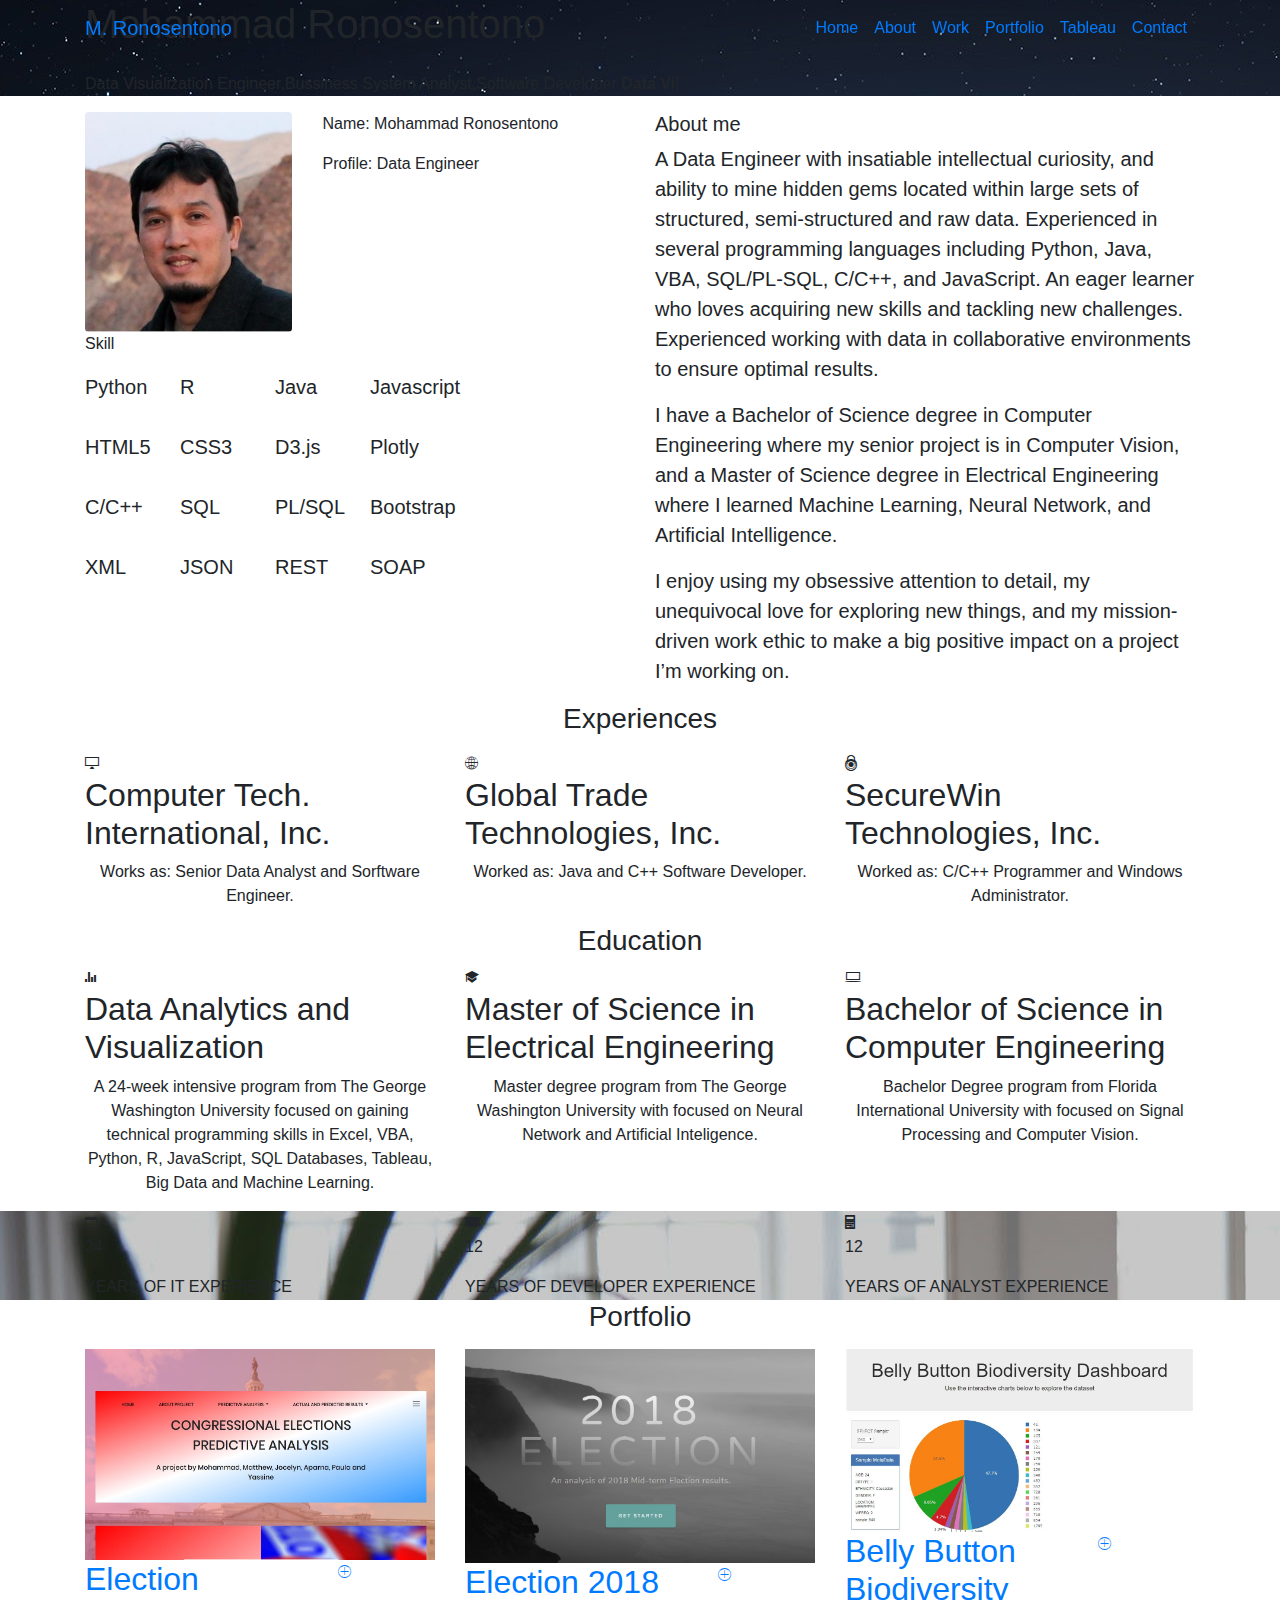
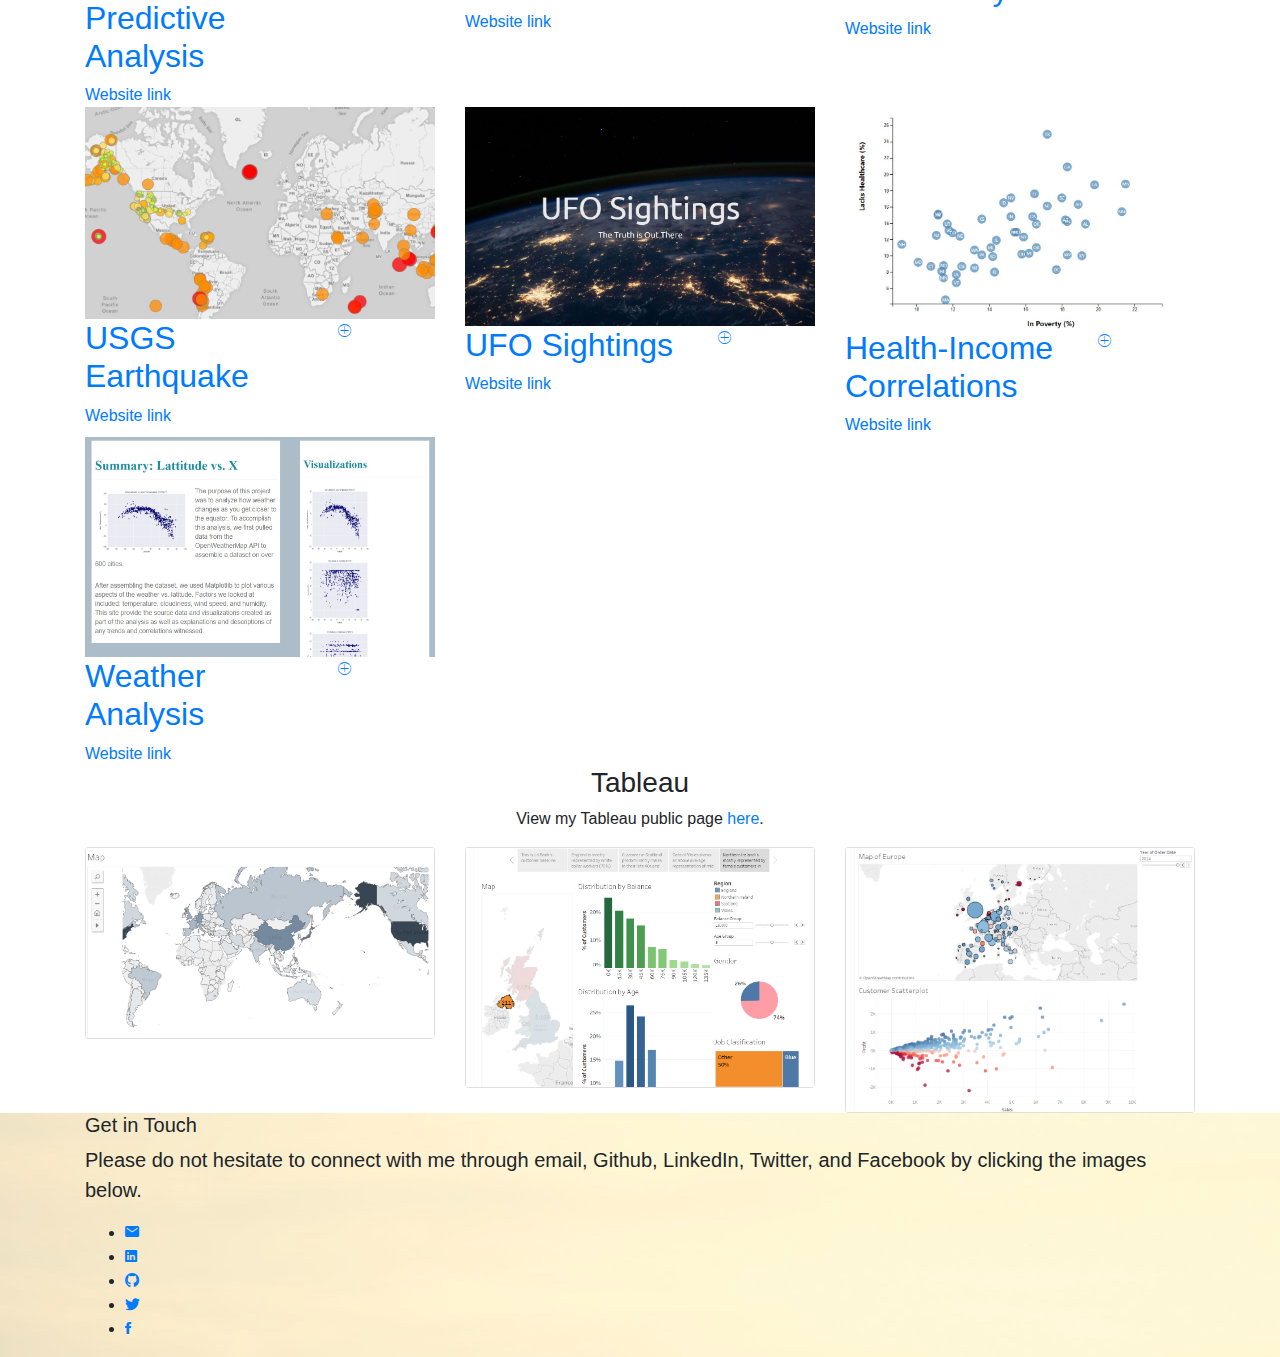
==== commit ca55a96a: "Fixed Index.html" ====
--- a/index.html
+++ b/index.html
@@ -1,586 +1,629 @@
 <!DOCTYPE html>
 <html lang="en">
-
-<head>
-  <meta charset="utf-8" />
-  <title>Ronosentono</title>
-  <meta content="width=device-width, initial-scale=1.0" name="viewport" />
-  <meta content="" name="keywords" />
-  <meta content="" name="description" />
-
-  <!-- Favicons -->
-  <link href="img/favicon.ico" rel="icon" />
-  <link href="img/apple-touch-icon.png" rel="apple-touch-icon" />
-
-  <!-- Bootstrap CSS File -->
-  <link href="lib/bootstrap/css/bootstrap.min.css" rel="stylesheet" />
-
-  <!-- Libraries CSS Files -->
-  <link href="lib/font-awesome/css/font-awesome.min.css" rel="stylesheet" />
-  <link href="lib/animate/animate.min.css" rel="stylesheet" />
-  <link href="lib/ionicons/css/ionicons.min.css" rel="stylesheet" />
-  <link href="lib/owlcarousel/assets/owl.carousel.min.css" rel="stylesheet" />
-  <link href="lib/lightbox/css/lightbox.min.css" rel="stylesheet" />
-
-  <!-- Main Stylesheet File -->
-  <link href="css/style.css" rel="stylesheet" />
-</head>
-
-<body id="page-top">
-  <!--/ Nav Star /-->
-  <nav class="navbar navbar-b navbar-trans navbar-expand-md fixed-top" id="mainNav">
-    <div class="container">
-      <a class="navbar-brand js-scroll" href="#page-top">M. Ronosentono</a>
-      <button class="navbar-toggler collapsed" type="button" data-toggle="collapse" data-target="#navbarDefault"
-        aria-controls="navbarDefault" aria-expanded="false" aria-label="Toggle navigation">
-        <span></span> <span></span> <span></span>
-      </button>
-      <div class="navbar-collapse collapse justify-content-end" id="navbarDefault">
-        <ul class="navbar-nav">
-          <li class="nav-item">
-            <a class="nav-link js-scroll active" href="#home">Home</a>
-          </li>
-          <li class="nav-item">
-            <a class="nav-link js-scroll" href="#about">About</a>
-          </li>
-          <li class="nav-item">
-            <a class="nav-link js-scroll" href="#experience">Work</a>
-          </li>
-          <li class="nav-item">
-            <a class="nav-link js-scroll" href="#work">Portfolio</a>
-          </li>
-          <li class="nav-item">
-            <a class="nav-link js-scroll" href="#tableau">Tableau</a>
-          </li>
-          <li class="nav-item">
-            <a class="nav-link js-scroll" href="#contact">Contact</a>
-          </li>
-        </ul>
+  <head>
+    <meta charset="utf-8" />
+    <title>Ronosentono</title>
+    <meta content="width=device-width, initial-scale=1.0" name="viewport" />
+    <meta content="" name="keywords" />
+    <meta content="" name="description" />
+
+    <!-- Favicons -->
+    <link href="img/favicon.ico" rel="icon" />
+    <link href="img/apple-touch-icon.png" rel="apple-touch-icon" />
+
+    <!-- Bootstrap CSS File -->
+    <link href="lib/bootstrap/css/bootstrap.min.css" rel="stylesheet" />
+
+    <!-- Libraries CSS Files -->
+    <link href="lib/font-awesome/css/font-awesome.min.css" rel="stylesheet" />
+    <link href="lib/animate/animate.min.css" rel="stylesheet" />
+    <link href="lib/ionicons/css/ionicons.min.css" rel="stylesheet" />
+    <link href="lib/owlcarousel/assets/owl.carousel.min.css" rel="stylesheet" />
+    <link href="lib/lightbox/css/lightbox.min.css" rel="stylesheet" />
+
+    <!-- Main Stylesheet File -->
+    <link href="css/style.css" rel="stylesheet" />
+  </head>
+
+  <body id="page-top">
+    <!--/ Nav Star /-->
+    <nav
+      class="navbar navbar-b navbar-trans navbar-expand-md fixed-top"
+      id="mainNav"
+    >
+      <div class="container">
+        <a class="navbar-brand js-scroll" href="#page-top">M. Ronosentono</a>
+        <button
+          class="navbar-toggler collapsed"
+          type="button"
+          data-toggle="collapse"
+          data-target="#navbarDefault"
+          aria-controls="navbarDefault"
+          aria-expanded="false"
+          aria-label="Toggle navigation"
+        >
+          <span></span> <span></span> <span></span>
+        </button>
+        <div
+          class="navbar-collapse collapse justify-content-end"
+          id="navbarDefault"
+        >
+          <ul class="navbar-nav">
+            <li class="nav-item">
+              <a class="nav-link js-scroll active" href="#home">Home</a>
+            </li>
+            <li class="nav-item">
+              <a class="nav-link js-scroll" href="#about">About</a>
+            </li>
+            <li class="nav-item">
+              <a class="nav-link js-scroll" href="#experience">Work</a>
+            </li>
+            <li class="nav-item">
+              <a class="nav-link js-scroll" href="#work">Portfolio</a>
+            </li>
+            <li class="nav-item">
+              <a class="nav-link js-scroll" href="#tableau">Tableau</a>
+            </li>
+            <li class="nav-item">
+              <a class="nav-link js-scroll" href="#contact">Contact</a>
+            </li>
+          </ul>
+        </div>
+      </div>
+    </nav>
+    <!--/ Nav End /-->
+
+    <!--/ Intro Skew Star /-->
+    <div
+      id="home"
+      class="intro route bg-image"
+      style="background-image: url(img/top_background.jpg)"
+    >
+      <div class="overlay-itro"></div>
+      <div class="intro-content display-table">
+        <div class="table-cell">
+          <div class="container">
+            <h1 class="intro-title mb-4">Mohammad Ronosentono</h1>
+            <p class="intro-subtitle">
+              <span class="text-slider-items"
+                >Data Visualization Engineer,Bussiness System Analyst,Software
+                Developer </span
+              ><strong class="text-slider"></strong>
+            </p>
+          </div>
+        </div>
       </div>
     </div>
-  </nav>
-  <!--/ Nav End /-->
-
-  <!--/ Intro Skew Star /-->
-  <div id="home" class="intro route bg-image" style="background-image: url(img/top_background.jpg)">
-    <div class="overlay-itro"></div>
-    <div class="intro-content display-table">
-      <div class="table-cell">
-        <div class="container">
-          <h1 class="intro-title mb-4">Mohammad Ronosentono</h1>
-          <p class="intro-subtitle">
-            <span class="text-slider-items">Data Visualization Engineer,Bussiness System Analyst,Software Developer
-            </span><strong class="text-slider"></strong>
-          </p>
+    <!--/ Intro Skew End /-->
+
+    <section id="about" class="about-mf sect-pt4 route">
+      <div class="container">
+        <div class="row">
+          <div class="col-sm-12">
+            <div class="box-shadow-full">
+              <div class="row">
+                <div class="col-md-6">
+                  <div class="row">
+                    <div class="col-sm-6 col-md-5">
+                      <div class="about-img">
+                        <img
+                          src="img/mohammad.jpg"
+                          class="img-fluid rounded b-shadow-a"
+                          alt=""
+                        />
+                      </div>
+                    </div>
+                    <div class="col-sm-6 col-md-7">
+                      <div class="about-info">
+                        <p>
+                          <span class="title-s">Name: </span>
+                          <span>Mohammad Ronosentono</span>
+                        </p>
+                        <p>
+                          <span class="title-s">Profile: </span>
+                          <span>Data Engineer</span>
+                        </p>
+                      </div>
+                    </div>
+                  </div>
+                  <div class="skill-mf">
+                    <p class="title-s">Skill</p>
+                  </div>
+                  <div class="row lead">
+                    <div class="col-sm-2"><span>Python</span></div>
+                    <div class="col-sm-2"><span>R</span></div>
+                    <div class="col-sm-2"><span>Java</span></div>
+                    <div class="col-sm-2"><span>Javascript</span></div>
+                    <div class="col-sm-2"><span></span></div>
+                    <div class="col-sm-2"><span></span></div>
+                  </div>
+                  <div class="row lead">
+                    <span><br /></span>
+                  </div>
+                  <div class="row lead">
+                    <div class="col-sm-2"><span>HTML5</span></div>
+                    <div class="col-sm-2"><span>CSS3</span></div>
+                    <div class="col-sm-2"><span>D3.js</span></div>
+                    <div class="col-sm-2"><span>Plotly</span></div>
+                    <div class="col-sm-2"><span></span></div>
+                    <div class="col-sm-2"><span></span></div>
+                  </div>
+                  <div class="row lead">
+                    <span><br /></span>
+                  </div>
+                  <div class="row lead">
+                    <div class="col-sm-2"><span>C/C++</span></div>
+                    <div class="col-sm-2"><span>SQL</span></div>
+                    <div class="col-sm-2"><span>PL/SQL</span></div>
+                    <div class="col-sm-2"><span>Bootstrap</span></div>
+                    <div class="col-sm-2"><span></span></div>
+                    <div class="col-sm-2"><span></span></div>
+                  </div>
+                  <div class="row lead">
+                    <span><br /></span>
+                  </div>
+                  <div class="row lead">
+                    <div class="col-sm-2"><span>XML</span></div>
+                    <div class="col-sm-2"><span>JSON</span></div>
+                    <div class="col-sm-2"><span>REST</span></div>
+                    <div class="col-sm-2"><span>SOAP</span></div>
+                    <div class="col-sm-2"><span></span></div>
+                    <div class="col-sm-2"><span></span></div>
+                  </div>
+                </div>
+                <div class="col-md-6">
+                  <div class="about-me pt-4 pt-md-0">
+                    <div class="title-box-2">
+                      <h5 class="title-left">About me</h5>
+                    </div>
+                    <p class="lead">
+                      A Data Engineer with insatiable intellectual curiosity,
+                      and ability to mine hidden gems located within large sets
+                      of structured, semi-structured and raw data. Experienced
+                      in several programming languages including Python, Java,
+                      VBA, SQL/PL-SQL, C/C++, and JavaScript. An eager learner
+                      who loves acquiring new skills and tackling new
+                      challenges. Experienced working with data in collaborative
+                      environments to ensure optimal results.
+                    </p>
+                    <p class="lead">
+                      I have a Bachelor of Science degree in Computer
+                      Engineering where my senior project is in Computer Vision,
+                      and a Master of Science degree in Electrical Engineering
+                      where I learned Machine Learning, Neural Network, and
+                      Artificial Intelligence.
+                    </p>
+                    <p class="lead">
+                      I enjoy using my obsessive attention to detail, my
+                      unequivocal love for exploring new things, and my
+                      mission-driven work ethic to make a big positive impact on
+                      a project I’m working on.
+                    </p>
+                  </div>
+                </div>
+              </div>
+            </div>
+          </div>
+        </div>
+      </div>
+    </section>
+
+    <!--/ Section Experience Star /-->
+    <section id="experience" class="services-mf route">
+      <div class="container">
+        <!-- Experiences -->
+        <div class="row">
+          <div class="col-sm-12">
+            <div class="title-box text-center">
+              <h3 class="title-a">Experiences</h3>
+              <p class="subtitle-a">
+                <!-- lorem -->
+              </p>
+              <div class="line-mf"></div>
+            </div>
+          </div>
+        </div>
+
+        <div class="row">
+          <div class="col-md-4">
+            <div class="service-box">
+              <div class="service-ico">
+                <span class="ico-circle"><i class="ion-monitor"></i></span>
+              </div>
+              <div class="service-content">
+                <h2 class="s-title">Computer Tech. International, Inc.</h2>
+                <p class="s-description text-center">
+                  Works as: Senior Data Analyst and Sorftware Engineer.
+                </p>
+              </div>
+            </div>
+          </div>
+          <div class="col-md-4">
+            <div class="service-box">
+              <div class="service-ico">
+                <span class="ico-circle"
+                  ><i class="ion-ios-world-outline"></i
+                ></span>
+              </div>
+              <div class="service-content">
+                <h2 class="s-title">Global Trade Technologies, Inc.</h2>
+                <p class="s-description text-center">
+                  Worked as: Java and C++ Software Developer.
+                </p>
+              </div>
+            </div>
+          </div>
+          <div class="col-md-4">
+            <div class="service-box">
+              <div class="service-ico">
+                <span class="ico-circle"
+                  ><i class="ion-lock-combination"></i
+                ></span>
+              </div>
+              <div class="service-content">
+                <h2 class="s-title">SecureWin Technologies, Inc.</h2>
+                <p class="s-description text-center">
+                  Worked as: C/C++ Programmer and Windows Administrator.
+                </p>
+              </div>
+            </div>
+          </div>
+        </div>
+
+        <!-- Education -->
+        <div class="row">
+          <div class="col-sm-12">
+            <div class="title-box text-center">
+              <h3 class="title-a">Education</h3>
+              <div class="line-mf"></div>
+            </div>
+          </div>
+        </div>
+
+        <div class="row">
+          <div class="col-md-4">
+            <div class="service-box">
+              <div class="service-ico">
+                <span class="ico-circle"><i class="ion-stats-bars"></i></span>
+              </div>
+              <div class="service-content">
+                <h2 class="s-title">Data Analytics and Visualization</h2>
+                <p class="s-description text-center">
+                  A 24-week intensive program from The George Washington
+                  University focused on gaining technical programming skills in
+                  Excel, VBA, Python, R, JavaScript, SQL Databases, Tableau, Big
+                  Data and Machine Learning.
+                </p>
+              </div>
+            </div>
+          </div>
+          <div class="col-md-4">
+            <div class="service-box">
+              <div class="service-ico">
+                <span class="ico-circle"><i class="ion-university"></i></span>
+              </div>
+              <div class="service-content">
+                <h2 class="s-title">
+                  Master of Science in Electrical Engineering
+                </h2>
+                <p class="s-description text-center">
+                  Master degree program from The George Washington University
+                  with focused on Neural Network and Artificial Inteligence.
+                </p>
+              </div>
+            </div>
+          </div>
+          <div class="col-md-4">
+            <div class="service-box">
+              <div class="service-ico">
+                <span class="ico-circle"><i class="ion-laptop"></i></span>
+              </div>
+              <div class="service-content">
+                <h2 class="s-title">
+                  Bachelor of Science in Computer Engineering
+                </h2>
+                <p class="s-description text-center">
+                  Bachelor Degree program from Florida International University
+                  with focused on Signal Processing and Computer Vision.
+                </p>
+              </div>
+            </div>
+          </div>
+        </div>
+      </div>
+    </section>
+    <!--/ Section Services End /-->
+
+    <div
+      class="section-counter paralax-mf bg-image"
+      style="background-image: url(img/counters-bg.jpg)"
+    >
+      <div class="overlay-mf"></div>
+      <div class="container">
+        <div class="row">
+          <div class="col-sm-4 col-lg-4">
+            <div class="counter-box">
+              <div class="counter-ico">
+                <span class="ico-circle"
+                  ><i class="ion-ios-calendar-outline"></i
+                ></span>
+              </div>
+              <div class="counter-num">
+                <p class="counter">24</p>
+                <span class="counter-text">YEARS OF IT EXPERIENCE</span>
+              </div>
+            </div>
+          </div>
+          <div class="col-sm-4 col-lg-4">
+            <div class="counter-box pt-4 pt-md-0">
+              <div class="counter-ico">
+                <span class="ico-circle"><i class="ion-ios-monitor"></i></span>
+              </div>
+              <div class="counter-num">
+                <p class="counter">12</p>
+                <span class="counter-text">YEARS OF DEVELOPER EXPERIENCE</span>
+              </div>
+            </div>
+          </div>
+          <div class="col-sm-4 col-lg-4">
+            <div class="counter-box pt-4 pt-md-0">
+              <div class="counter-ico">
+                <span class="ico-circle"><i class="ion-calculator"></i></span>
+              </div>
+              <div class="counter-num">
+                <p class="counter">12</p>
+                <span class="counter-text">YEARS OF ANALYST EXPERIENCE</span>
+              </div>
+            </div>
+          </div>
+          <div class="col-sm-3 col-lg-3">
+            <div class="counter-box pt-4 pt-md-0"></div>
+          </div>
         </div>
       </div>
     </div>
-  </div>
-  <!--/ Intro Skew End /-->
-
-  <section id="about" class="about-mf sect-pt4 route">
-    <div class="container">
-      <div class="row">
-        <div class="col-sm-12">
-          <div class="box-shadow-full">
-            <div class="row">
-              <div class="col-md-6">
-                <div class="row">
-                  <div class="col-sm-6 col-md-5">
-                    <div class="about-img">
-                      <img src="img/mohammad.jpg" class="img-fluid rounded b-shadow-a" alt="" />
-                    </div>
-                  </div>
-                  <div class="col-sm-6 col-md-7">
-                    <div class="about-info">
-                      <p>
-                        <span class="title-s">Name: </span>
-                        <span>Mohammad Ronosentono</span>
-                      </p>
-                      <p>
-                        <span class="title-s">Profile: </span>
-                        <span>Data Engineer</span>
-                      </p>
-                      <p>
-                        <span class="title-s">Email: </span>
-                        <span>mohammad.ronosentono@gmail.com</span>
-                      </p>
-                    </div>
-                  </div>
-                </div>
-                <div class="skill-mf">
-                  <p class="title-s">Skill</p>
-                </div>
-                <div class="row lead">
-                  <div class="col-sm-2"><span>Python</span></div>
-                  <div class="col-sm-2"><span>R</span></div>
-                  <div class="col-sm-2"><span>Java</span></div>
-                  <div class="col-sm-2"><span>Javascript</span></div>
-                  <div class="col-sm-2"><span></span></div>
-                  <div class="col-sm-2"><span></span></div>
-                </div>
-                <div class="row lead">
-                  <span><br /></span>
-                </div>
-                <div class="row lead">
-                  <div class="col-sm-2"><span>HTML5</span></div>
-                  <div class="col-sm-2"><span>CSS3</span></div>
-                  <div class="col-sm-2"><span>D3.js</span></div>
-                  <div class="col-sm-2"><span>Plotly</span></div>
-                  <div class="col-sm-2"><span></span></div>
-                  <div class="col-sm-2"><span></span></div>
-                </div>
-                <div class="row lead">
-                  <span><br /></span>
-                </div>
-                <div class="row lead">
-                  <div class="col-sm-2"><span>C/C++</span></div>
-                  <div class="col-sm-2"><span>SQL</span></div>
-                  <div class="col-sm-2"><span>PL/SQL</span></div>
-                  <div class="col-sm-2"><span>Bootstrap</span></div>
-                  <div class="col-sm-2"><span></span></div>
-                  <div class="col-sm-2"><span></span></div>
-                </div>
-                <div class="row lead">
-                  <span><br /></span>
-                </div>
-                <div class="row lead">
-                  <div class="col-sm-2"><span>XML</span></div>
-                  <div class="col-sm-2"><span>JSON</span></div>
-                  <div class="col-sm-2"><span>REST</span></div>
-                  <div class="col-sm-2"><span>SOAP</span></div>
-                  <div class="col-sm-2"><span></span></div>
-                  <div class="col-sm-2"><span></span></div>
-                </div>
-              </div>
-              <div class="col-md-6">
-                <div class="about-me pt-4 pt-md-0">
-                  <div class="title-box-2">
-                    <h5 class="title-left">About me</h5>
-                  </div>
-                  <p class="lead">
-                    A Data Engineer with insatiable intellectual curiosity,
-                    and ability to mine hidden gems located within large sets
-                    of structured, semi-structured and raw data. Experienced
-                    in several programming languages including Python, Java,
-                    VBA, SQL/PL-SQL, C/C++, and JavaScript. An eager learner
-                    who loves acquiring new skills and tackling new
-                    challenges. Experienced working with data in collaborative
-                    environments to ensure optimal results.
-                  </p>
-                  <p class="lead">
-                    I have a Bachelor of Science degree in Computer
-                    Engineering where my senior project is in Computer Vision,
-                    and a Master of Science degree in Electrical Engineering
-                    where I learned Machine Learning, Neural Network, and
-                    Artificial Intelligence.
-                  </p>
-                  <p class="lead">
-                    I enjoy using my obsessive attention to detail, my
-                    unequivocal love for exploring new things, and my
-                    mission-driven work ethic to make a big positive impact on
-                    a project I’m working on.
-                  </p>
-                </div>
-              </div>
+
+    <!--/ Section Portfolio Star /-->
+    <section id="work" class="portfolio-mf sect-pt4 route">
+      <div class="container">
+        <div class="row">
+          <div class="col-sm-12">
+            <div class="title-box text-center">
+              <h3 class="title-a">Portfolio</h3>
+              <p class="subtitle-a">
+                <!-- Lorem ipsum, dolor sit amet consectetur adipisicing elit. -->
+              </p>
+              <div class="line-mf"></div>
+            </div>
+          </div>
+        </div>
+        <div class="row">
+          <div class="col-md-4">
+            <div class="work-box">
+              <a href="img/work-1.jpg" data-lightbox="gallery-mf">
+                <div class="work-img">
+                  <img src="img/work-1.jpg" alt="" class="img-fluid" />
+                </div>
+              </a>
+              <a
+                href="https://ronosentono.com/election-predictive-analysis/"
+                target="_blank"
+              >
+                <div class="work-content">
+                  <div class="row">
+                    <div class="col-sm-8">
+                      <h2 class="w-title">Election Predictive Analysis</h2>
+                      <div class="w-more">
+                        <span class="w-ctegory">Website link</span>
+                      </div>
+                    </div>
+                    <div class="col-sm-4">
+                      <div class="w-like">
+                        <span class="ion-ios-plus-outline"></span>
+                      </div>
+                    </div>
+                  </div>
+                </div>
+              </a>
+            </div>
+          </div>
+          <div class="col-md-4">
+            <div class="work-box">
+              <a href="img/work-2.jpg" data-lightbox="gallery-mf">
+                <div class="work-img">
+                  <img src="img/work-2.jpg" alt="" class="img-fluid" />
+                </div>
+              </a>
+              <a href="https://ronosentono.com/election2018/" target="_blank">
+                <div class="work-content">
+                  <div class="row">
+                    <div class="col-sm-8">
+                      <h2 class="w-title">Election 2018</h2>
+                      <div class="w-more">
+                        <span class="w-ctegory">Website link</span>
+                      </div>
+                    </div>
+                    <div class="col-sm-4">
+                      <div class="w-like">
+                        <span class="ion-ios-plus-outline"></span>
+                      </div>
+                    </div>
+                  </div>
+                </div>
+              </a>
+            </div>
+          </div>
+          <div class="col-md-4">
+            <div class="work-box">
+              <a href="img/work-2a.jpg" data-lightbox="gallery-mf">
+                <div class="work-img">
+                  <img src="img/work-2a.jpg" alt="" class="img-fluid" />
+                </div>
+              </a>
+              <a
+                href="https://bbutton-biodiversity.herokuapp.com/"
+                target="_blank"
+              >
+                <div class="work-content">
+                  <div class="row">
+                    <div class="col-sm-8">
+                      <h2 class="w-title">Belly Button Biodiversity</h2>
+                      <div class="w-more">
+                        <span class="w-ctegory">Website link</span>
+                      </div>
+                    </div>
+                    <div class="col-sm-4">
+                      <div class="w-like">
+                        <span class="ion-ios-plus-outline"></span>
+                      </div>
+                    </div>
+                  </div>
+                </div>
+              </a>
+            </div>
+          </div>
+          <div class="col-md-4">
+            <div class="work-box">
+              <a href="img/work-4.jpg" data-lightbox="gallery-mf">
+                <div class="work-img">
+                  <img src="img/work-4.jpg" alt="" class="img-fluid" />
+                </div>
+              </a>
+              <a href="https://ronosentono.com/earthquake/" target="_blank">
+                <div class="work-content">
+                  <div class="row">
+                    <div class="col-sm-8">
+                      <h2 class="w-title">USGS Earthquake</h2>
+                      <div class="w-more">
+                        <span class="w-ctegory">Website link</span>
+                      </div>
+                    </div>
+                    <div class="col-sm-4">
+                      <div class="w-like">
+                        <span class="ion-ios-plus-outline"></span>
+                      </div>
+                    </div>
+                  </div>
+                </div>
+              </a>
+            </div>
+          </div>
+          <div class="col-md-4">
+            <div class="work-box">
+              <a href="img/work-3.jpg" data-lightbox="gallery-mf">
+                <div class="work-img">
+                  <img src="img/work-3.jpg" alt="" class="img-fluid" />
+                </div>
+              </a>
+              <a href="https://ronosentono.com/UFO-Sighting/" target="_blank">
+                <div class="work-content">
+                  <div class="row">
+                    <div class="col-sm-8">
+                      <h2 class="w-title">UFO Sightings</h2>
+                      <div class="w-more">
+                        <span class="w-ctegory">Website link</span>
+                      </div>
+                    </div>
+                    <div class="col-sm-4">
+                      <div class="w-like">
+                        <span class="ion-ios-plus-outline"></span>
+                      </div>
+                    </div>
+                  </div>
+                </div>
+              </a>
+            </div>
+          </div>
+          <div class="col-md-4">
+            <div class="work-box">
+              <a href="img/work-6.jpg" data-lightbox="gallery-mf">
+                <div class="work-img">
+                  <img src="img/work-6.jpg" alt="" class="img-fluid" />
+                </div>
+              </a>
+              <a
+                href="https://ronosentono.com/health-vs-income/"
+                target="_blank"
+              >
+                <div class="work-content">
+                  <div class="row">
+                    <div class="col-sm-8">
+                      <h2 class="w-title">Health-Income Correlations</h2>
+                      <div class="w-more">
+                        <span class="w-ctegory">Website link</span>
+                      </div>
+                    </div>
+                    <div class="col-sm-4">
+                      <div class="w-like">
+                        <span class="ion-ios-plus-outline"></span>
+                      </div>
+                    </div>
+                  </div>
+                </div>
+              </a>
+            </div>
+          </div>
+          <div class="col-md-4">
+            <div class="work-box">
+              <a href="img/work-5.jpg" data-lightbox="gallery-mf">
+                <div class="work-img">
+                  <img src="img/work-5.jpg" alt="" class="img-fluid" />
+                </div>
+              </a>
+              <a href="https://ronosentono.com/Bootstrap/" target="_blank">
+                <div class="work-content">
+                  <div class="row">
+                    <div class="col-sm-8">
+                      <h2 class="w-title">Weather Analysis</h2>
+                      <div class="w-more">
+                        <span class="w-ctegory">Website link</span>
+                      </div>
+                    </div>
+                    <div class="col-sm-4">
+                      <div class="w-like">
+                        <span class="ion-ios-plus-outline"></span>
+                      </div>
+                    </div>
+                  </div>
+                </div>
+              </a>
             </div>
           </div>
         </div>
       </div>
-    </div>
-  </section>
-
-  <!--/ Section Experience Star /-->
-  <section id="experience" class="services-mf route">
-    <div class="container">
-      <!-- Experiences -->
-      <div class="row">
-        <div class="col-sm-12">
-          <div class="title-box text-center">
-            <h3 class="title-a">Experiences</h3>
-            <p class="subtitle-a">
-              <!-- lorem -->
-            </p>
-            <div class="line-mf"></div>
-          </div>
-        </div>
-      </div>
-
-      <div class="row">
-        <div class="col-md-4">
-          <div class="service-box">
-            <div class="service-ico">
-              <span class="ico-circle"><i class="ion-monitor"></i></span>
-            </div>
-            <div class="service-content">
-              <h2 class="s-title">Computer Tech. International, Inc.</h2>
-              <p class="s-description text-center">
-                Works as: Senior Data Analyst and Sorftware Engineer.
+    </section>
+    <!--/ Section Portfolio End /-->
+
+    <!--/ Section Tableau Star /-->
+    <section id="tableau" class="blog-mf sect-pt4 route">
+      <div class="container">
+        <div class="row">
+          <div class="col-sm-12">
+            <div class="title-box text-center">
+              <h3 class="title-a">Tableau</h3>
+              <p class="subtitle-a">
+                View my Tableau public page
+                <a
+                  href="https://public.tableau.com/profile/mohammad.ronosentono#!/"
+                  target="_blank"
+                  >here</a
+                >.
               </p>
-            </div>
-          </div>
-        </div>
-        <div class="col-md-4">
-          <div class="service-box">
-            <div class="service-ico">
-              <span class="ico-circle"><i class="ion-ios-world-outline"></i></span>
-            </div>
-            <div class="service-content">
-              <h2 class="s-title">Global Trade Technologies, Inc.</h2>
-              <p class="s-description text-center">
-                Worked as: Java and C++ Software Developer.
-              </p>
-            </div>
-          </div>
-        </div>
-        <div class="col-md-4">
-          <div class="service-box">
-            <div class="service-ico">
-              <span class="ico-circle"><i class=" ion-lock-combination"></i></span>
-            </div>
-            <div class="service-content">
-              <h2 class="s-title">SecureWin Technologies, Inc.</h2>
-              <p class="s-description text-center">
-                Worked as: C/C++ Programmer and Windows Administrator.
-              </p>
-            </div>
-          </div>
-        </div>
-      </div>
-
-      <!-- Education -->
-      <div class="row">
-        <div class="col-sm-12">
-          <div class="title-box text-center">
-            <h3 class="title-a">Education</h3>
-            <div class="line-mf"></div>
-          </div>
-        </div>
-      </div>
-
-      <div class="row">
-        <div class="col-md-4">
-          <div class="service-box">
-            <div class="service-ico">
-              <span class="ico-circle"><i class="ion-stats-bars"></i></span>
-            </div>
-            <div class="service-content">
-              <h2 class="s-title">Data Analytics and Visualization</h2>
-              <p class="s-description text-center">
-                A 24-week intensive program from The George Washington
-                University focused on gaining technical programming skills in
-                Excel, VBA, Python, R, JavaScript, SQL Databases, Tableau, Big
-                Data and Machine Learning.
-              </p>
-            </div>
-          </div>
-        </div>
-        <div class="col-md-4">
-          <div class="service-box">
-            <div class="service-ico">
-              <span class="ico-circle"><i class="ion-university"></i></span>
-            </div>
-            <div class="service-content">
-              <h2 class="s-title">
-                Master of Science in Electrical Engineering
-              </h2>
-              <p class="s-description text-center">
-                Master degree program from The George Washington University
-                with focused on Neural Network and Artificial Inteligence.
-              </p>
-            </div>
-          </div>
-        </div>
-        <div class="col-md-4">
-          <div class="service-box">
-            <div class="service-ico">
-              <span class="ico-circle"><i class="ion-laptop"></i></span>
-            </div>
-            <div class="service-content">
-              <h2 class="s-title">
-                Bachelor of Science in Computer Engineering
-              </h2>
-              <p class="s-description text-center">
-                Bachelor Degree program from Florida International University
-                with focused on Signal Processing and Computer Vision.
-              </p>
-            </div>
-          </div>
-        </div>
-      </div>
-    </div>
-  </section>
-  <!--/ Section Services End /-->
-
-  <div class="section-counter paralax-mf bg-image" style="background-image: url(img/counters-bg.jpg)">
-    <div class="overlay-mf"></div>
-    <div class="container">
-      <div class="row">
-        <div class="col-sm-4 col-lg-4">
-          <div class="counter-box">
-            <div class="counter-ico">
-              <span class="ico-circle"><i class="ion-ios-calendar-outline"></i></span>
-            </div>
-            <div class="counter-num">
-              <p class="counter">23</p>
-              <span class="counter-text">YEARS OF IT EXPERIENCE</span>
-            </div>
-          </div>
-        </div>
-        <div class="col-sm-4 col-lg-4">
-          <div class="counter-box pt-4 pt-md-0">
-            <div class="counter-ico">
-              <span class="ico-circle"><i class="ion-ios-monitor"></i></span>
-            </div>
-            <div class="counter-num">
-              <p class="counter">10</p>
-              <span class="counter-text">YEARS OF DEVELOPER EXPERIENCE</span>
-            </div>
-          </div>
-        </div>
-        <div class="col-sm-4 col-lg-4">
-          <div class="counter-box pt-4 pt-md-0">
-            <div class="counter-ico">
-              <span class="ico-circle"><i class="ion-calculator"></i></span>
-            </div>
-            <div class="counter-num">
-              <p class="counter">13</p>
-              <span class="counter-text">YEARS OF ANALYST EXPERIENCE</span>
-            </div>
-          </div>
-        </div>
-        <div class="col-sm-3 col-lg-3">
-          <div class="counter-box pt-4 pt-md-0"></div>
-        </div>
-      </div>
-    </div>
-  </div>
-
-  <!--/ Section Portfolio Star /-->
-  <section id="work" class="portfolio-mf sect-pt4 route">
-    <div class="container">
-      <div class="row">
-        <div class="col-sm-12">
-          <div class="title-box text-center">
-            <h3 class="title-a">Portfolio</h3>
-            <p class="subtitle-a">
-              <!-- Lorem ipsum, dolor sit amet consectetur adipisicing elit. -->
-            </p>
-            <div class="line-mf"></div>
-          </div>
-        </div>
-      </div>
-      <div class="row">
-        <div class="col-md-4">
-          <div class="work-box">
-            <a href="img/work-1.jpg" data-lightbox="gallery-mf">
-              <div class="work-img">
-                <img src="img/work-1.jpg" alt="" class="img-fluid" />
-              </div>
-            </a>
-            <a href="https://ronosentono.com/election-predictive-analysis/" target="_blank">
-              <div class="work-content">
-                <div class="row">
-                  <div class="col-sm-8">
-                    <h2 class="w-title">Election Predictive Analysis</h2>
-                    <div class="w-more">
-                      <span class="w-ctegory">Website link</span>
-                    </div>
-                  </div>
-                  <div class="col-sm-4">
-                    <div class="w-like">
-                      <span class="ion-ios-plus-outline"></span>
-                    </div>
-                  </div>
-                </div>
-              </div>
-            </a>
-          </div>
-        </div>
-        <div class="col-md-4">
-          <div class="work-box">
-            <a href="img/work-2.jpg" data-lightbox="gallery-mf">
-              <div class="work-img">
-                <img src="img/work-2.jpg" alt="" class="img-fluid" />
-              </div>
-            </a>
-            <a href="https://ronosentono.com/election2018/" target="_blank">
-              <div class="work-content">
-                <div class="row">
-                  <div class="col-sm-8">
-                    <h2 class="w-title">Election 2018</h2>
-                    <div class="w-more">
-                      <span class="w-ctegory">Website link</span>
-                    </div>
-                  </div>
-                  <div class="col-sm-4">
-                    <div class="w-like">
-                      <span class="ion-ios-plus-outline"></span>
-                    </div>
-                  </div>
-                </div>
-              </div>
-            </a>
-          </div>
-        </div>
-        <div class="col-md-4">
-          <div class="work-box">
-            <a href="img/work-2a.jpg" data-lightbox="gallery-mf">
-              <div class="work-img">
-                <img src="img/work-2a.jpg" alt="" class="img-fluid" />
-              </div>
-            </a>
-            <a href="https://bbutton-biodiversity.herokuapp.com/" target="_blank">
-              <div class="work-content">
-                <div class="row">
-                  <div class="col-sm-8">
-                    <h2 class="w-title">Belly Button Biodiversity</h2>
-                    <div class="w-more">
-                      <span class="w-ctegory">Website link</span>
-                    </div>
-                  </div>
-                  <div class="col-sm-4">
-                    <div class="w-like">
-                      <span class="ion-ios-plus-outline"></span>
-                    </div>
-                  </div>
-                </div>
-              </div>
-            </a>
-          </div>
-        </div>
-        <div class="col-md-4">
-          <div class="work-box">
-            <a href="img/work-4.jpg" data-lightbox="gallery-mf">
-              <div class="work-img">
-                <img src="img/work-4.jpg" alt="" class="img-fluid" />
-              </div>
-            </a>
-            <a href="https://ronosentono.com/earthquake/" target="_blank">
-              <div class="work-content">
-                <div class="row">
-                  <div class="col-sm-8">
-                    <h2 class="w-title">USGS Earthquake</h2>
-                    <div class="w-more">
-                      <span class="w-ctegory">Website link</span>
-                    </div>
-                  </div>
-                  <div class="col-sm-4">
-                    <div class="w-like">
-                      <span class="ion-ios-plus-outline"></span>
-                    </div>
-                  </div>
-                </div>
-              </div>
-            </a>
-          </div>
-        </div>
-        <div class="col-md-4">
-          <div class="work-box">
-            <a href="img/work-3.jpg" data-lightbox="gallery-mf">
-              <div class="work-img">
-                <img src="img/work-3.jpg" alt="" class="img-fluid" />
-              </div>
-            </a>
-            <a href="https://ronosentono.com/UFO-Sighting/" target="_blank">
-              <div class="work-content">
-                <div class="row">
-                  <div class="col-sm-8">
-                    <h2 class="w-title">UFO Sightings</h2>
-                    <div class="w-more">
-                      <span class="w-ctegory">Website link</span>
-                    </div>
-                  </div>
-                  <div class="col-sm-4">
-                    <div class="w-like">
-                      <span class="ion-ios-plus-outline"></span>
-                    </div>
-                  </div>
-                </div>
-              </div>
-            </a>
-          </div>
-        </div>
-        <div class="col-md-4">
-          <div class="work-box">
-            <a href="img/work-6.jpg" data-lightbox="gallery-mf">
-              <div class="work-img">
-                <img src="img/work-6.jpg" alt="" class="img-fluid" />
-              </div>
-            </a>
-            <a href="https://ronosentono.com/health-vs-income/" target="_blank">
-              <div class="work-content">
-                <div class="row">
-                  <div class="col-sm-8">
-                    <h2 class="w-title">Health-Income Correlations</h2>
-                    <div class="w-more">
-                      <span class="w-ctegory">Website link</span>
-                    </div>
-                  </div>
-                  <div class="col-sm-4">
-                    <div class="w-like">
-                      <span class="ion-ios-plus-outline"></span>
-                    </div>
-                  </div>
-                </div>
-              </div>
-            </a>
-          </div>
-        </div>
-        <div class="col-md-4">
-          <div class="work-box">
-            <a href="img/work-5.jpg" data-lightbox="gallery-mf">
-              <div class="work-img">
-                <img src="img/work-5.jpg" alt="" class="img-fluid" />
-              </div>
-            </a>
-            <a href="https://ronosentono.com/Bootstrap/" target="_blank">
-              <div class="work-content">
-                <div class="row">
-                  <div class="col-sm-8">
-                    <h2 class="w-title">Weather Analysis</h2>
-                    <div class="w-more">
-                      <span class="w-ctegory">Website link</span>
-                    </div>
-                  </div>
-                  <div class="col-sm-4">
-                    <div class="w-like">
-                      <span class="ion-ios-plus-outline"></span>
-                    </div>
-                  </div>
-                </div>
-              </div>
-            </a>
-          </div>
-        </div>
-      </div>
-    </div>
-  </section>
-  <!--/ Section Portfolio End /-->
-
-  <!--/ Section Tableau Star /-->
-  <section id="tableau" class="blog-mf sect-pt4 route">
-    <div class="container">
-      <div class="row">
-        <div class="col-sm-12">
-          <div class="title-box text-center">
-            <h3 class="title-a">Tableau</h3>
-            <p class="subtitle-a">
-              View my Tableau public page
-              <a href="https://public.tableau.com/profile/mohammad.ronosentono#!/" target="_blank">here</a>.
-            </p>
-            <div class="line-mf"></div>
-          </div>
-        </div>
-      </div>
-      <div class="row">
-        <div class="col-md-4">
-          <div class="card card-blog">
-            <div class="card-img">
-              <a href="https://public.tableau.com/profile/mohammad.ronosentono#!/vizhome/GlobalPersonalVehicleSales_6/Map"
-                target="_blank"><img src="img/tableau1.png" alt="" class="img-fluid" /></a>
-            </div>
-            <!-- <div class="card-body">
+              <div class="line-mf"></div>
+            </div>
+          </div>
+        </div>
+        <div class="row">
+          <div class="col-md-4">
+            <div class="card card-blog">
+              <div class="card-img">
+                <a
+                  href="https://public.tableau.com/profile/mohammad.ronosentono#!/vizhome/GlobalPersonalVehicleSales_6/Map"
+                  target="_blank"
+                  ><img src="img/tableau1.png" alt="" class="img-fluid"
+                /></a>
+              </div>
+              <!-- <div class="card-body">
                 <div class="card-category-box">
                   <div class="card-category">
                     <h6 class="category">Travel</h6>
@@ -595,7 +638,7 @@
                   egestas non nisi.
                 </p>
               </div> -->
-            <!-- <div class="card-footer">
+              <!-- <div class="card-footer">
                 <div class="post-author">
                   <a href="#">
                     <img
@@ -610,16 +653,19 @@
                   <span class="ion-ios-clock-outline"></span> 10 min
                 </div>
               </div> -->
-          </div>
-        </div>
-        <div class="col-md-4">
-          <div class="card card-blog">
-            <div class="card-img">
-              <a href="https://public.tableau.com/profile/mohammad.ronosentono#!/vizhome/UKBankCustomerwithStory/EachStateStory"
-                target="_blank"><img src="img/tableau2.png" alt="" class="img-fluid" /></a>
-            </div>
-
-            <!-- <div class="card-body">
+            </div>
+          </div>
+          <div class="col-md-4">
+            <div class="card card-blog">
+              <div class="card-img">
+                <a
+                  href="https://public.tableau.com/profile/mohammad.ronosentono#!/vizhome/UKBankCustomerwithStory/EachStateStory"
+                  target="_blank"
+                  ><img src="img/tableau2.png" alt="" class="img-fluid"
+                /></a>
+              </div>
+
+              <!-- <div class="card-body">
                 <div class="card-category-box">
                   <div class="card-category">
                     <h6 class="category">Web Design</h6>
@@ -649,16 +695,19 @@
                   <span class="ion-ios-clock-outline"></span> 10 min
                 </div>
               </div> -->
-          </div>
-        </div>
-        <div class="col-md-4">
-          <div class="card card-blog">
-            <div class="card-img">
-              <a href="https://public.tableau.com/profile/mohammad.ronosentono#!/vizhome/EUAmazingMart_0/Dashboard"
-                target="_blank"><img src="img/tableau3.png" alt="" class="img-fluid" /></a>
-            </div>
-
-            <!-- <div class="card-body">
+            </div>
+          </div>
+          <div class="col-md-4">
+            <div class="card card-blog">
+              <div class="card-img">
+                <a
+                  href="https://public.tableau.com/profile/mohammad.ronosentono#!/vizhome/EUAmazingMart_0/Dashboard"
+                  target="_blank"
+                  ><img src="img/tableau3.png" alt="" class="img-fluid"
+                /></a>
+              </div>
+
+              <!-- <div class="card-body">
                 <div class="card-category-box">
                   <div class="card-category">
                     <h6 class="category">Web Design</h6>
@@ -688,24 +737,27 @@
                   <span class="ion-ios-clock-outline"></span> 10 min
                 </div>
               </div> -->
+            </div>
           </div>
         </div>
       </div>
-    </div>
-  </section>
-  <!--/ Section Blog End /-->
-
-  <!--/ Section Contact-Footer Star /-->
-  <section class="paralax-mf footer-paralax bg-image sect-mt4 route" style="background-image: url(img/overlay-bg.jpg)">
-    <div class="overlay-mf"></div>
-    <div class="container">
-      <div class="row">
-        <div class="col-sm-12">
-          <div class="contact-mf">
-            <div id="contact" class="box-shadow-full">
-              <div class="row">
-                <!-- Send Message -->
-                <!-- <div class="col-md-6">
+    </section>
+    <!--/ Section Blog End /-->
+
+    <!--/ Section Contact-Footer Star /-->
+    <section
+      class="paralax-mf footer-paralax bg-image sect-mt4 route"
+      style="background-image: url(img/overlay-bg.jpg)"
+    >
+      <div class="overlay-mf"></div>
+      <div class="container">
+        <div class="row">
+          <div class="col-sm-12">
+            <div class="contact-mf">
+              <div id="contact" class="box-shadow-full">
+                <div class="row">
+                  <!-- Send Message -->
+                  <!-- <div class="col-md-6">
                   <div class="title-box-2">
                     <h5 class="title-left">
                       Send Message Us
@@ -749,41 +801,58 @@
                   </div>
 
                 </div> -->
-                <!-- Send Message End -->
-                <div class="col-md-12">
-                  <div class="title-box-2 pt-4 pt-md-0">
-                    <h5 class="title-left">Get in Touch</h5>
-                  </div>
-                  <div class="more-info">
-                    <p class="lead">
-                      Please do not hesitate to connect with me through email,
-                      Github, LinkedIn, Twitter, and Facebook by clicking the
-                      images below.
-                    </p>
-                  </div>
-                  <div class="socials">
-                    <ul>
-                      <li>
-                        <a href="mailto:mohammad.ronosentono@gmail.com" target="_blank"><span class="ico-circle"><i
-                              class="ion-android-mail"></i></span></a>
-                      </li>
-                      <li>
-                        <a href="https://www.linkedin.com/in/m-ronosentono/" target="_blank"><span class="ico-circle"><i
-                              class="ion-social-linkedin"></i></span></a>
-                      </li>
-                      <li>
-                        <a href="https://github.com/mosal2000" target="_blank"><span class="ico-circle"><i
-                              class="ion-social-github"></i></span></a>
-                      </li>
-                      <li>
-                        <a href="https://twitter.com/m0s4l" target="_blank"><span class="ico-circle"><i
-                              class="ion-social-twitter"></i></span></a>
-                      </li>
-                      <li>
-                        <a href="https://www.facebook.com/mohammad.ronosentono" target="_blank"><span
-                            class="ico-circle"><i class="ion-social-facebook"></i></span></a>
-                      </li>
-                    </ul>
+                  <!-- Send Message End -->
+                  <div class="col-md-12">
+                    <div class="title-box-2 pt-4 pt-md-0">
+                      <h5 class="title-left">Get in Touch</h5>
+                    </div>
+                    <div class="more-info">
+                      <p class="lead">
+                        Please do not hesitate to connect with me through email,
+                        Github, LinkedIn, Twitter, and Facebook by clicking the
+                        images below.
+                      </p>
+                    </div>
+                    <div class="socials">
+                      <ul>
+                        <li>
+                          <a
+                            href="mailto:mohammad.ronosentono@gmail.com"
+                            target="_blank"
+                            ><span class="ico-circle"
+                              ><i class="ion-android-mail"></i></span
+                          ></a>
+                        </li>
+                        <li>
+                          <a
+                            href="https://www.linkedin.com/in/m-ronosentono/"
+                            target="_blank"
+                            ><span class="ico-circle"
+                              ><i class="ion-social-linkedin"></i></span
+                          ></a>
+                        </li>
+                        <li>
+                          <a href="https://github.com/mosal2000" target="_blank"
+                            ><span class="ico-circle"
+                              ><i class="ion-social-github"></i></span
+                          ></a>
+                        </li>
+                        <li>
+                          <a href="https://twitter.com/m0s4l" target="_blank"
+                            ><span class="ico-circle"
+                              ><i class="ion-social-twitter"></i></span
+                          ></a>
+                        </li>
+                        <li>
+                          <a
+                            href="https://www.facebook.com/mohammad.ronosentono"
+                            target="_blank"
+                            ><span class="ico-circle"
+                              ><i class="ion-social-facebook"></i></span
+                          ></a>
+                        </li>
+                      </ul>
+                    </div>
                   </div>
                 </div>
               </div>
@@ -791,29 +860,27 @@
           </div>
         </div>
       </div>
-    </div>
-  </section>
-  <!--/ Section Contact-footer End /-->
-
-  <a href="#" class="back-to-top"><i class="fa fa-chevron-up"></i></a>
-  <div id="preloader"></div>
-
-  <!-- JavaScript Libraries -->
-  <script src="lib/jquery/jquery.min.js"></script>
-  <script src="lib/jquery/jquery-migrate.min.js"></script>
-  <script src="lib/popper/popper.min.js"></script>
-  <script src="lib/bootstrap/js/bootstrap.min.js"></script>
-  <script src="lib/easing/easing.min.js"></script>
-  <script src="lib/counterup/jquery.waypoints.min.js"></script>
-  <script src="lib/counterup/jquery.counterup.js"></script>
-  <script src="lib/owlcarousel/owl.carousel.min.js"></script>
-  <script src="lib/lightbox/js/lightbox.min.js"></script>
-  <script src="lib/typed/typed.min.js"></script>
-  <!-- Contact Form JavaScript File -->
-  <script src="contactform/contactform.js"></script>
-
-  <!-- Template Main Javascript File -->
-  <script src="js/main.js"></script>
-</body>
-
-</html>+    </section>
+    <!--/ Section Contact-footer End /-->
+
+    <a href="#" class="back-to-top"><i class="fa fa-chevron-up"></i></a>
+    <div id="preloader"></div>
+
+    <!-- JavaScript Libraries -->
+    <script src="lib/jquery/jquery.min.js"></script>
+    <script src="lib/jquery/jquery-migrate.min.js"></script>
+    <script src="lib/popper/popper.min.js"></script>
+    <script src="lib/bootstrap/js/bootstrap.min.js"></script>
+    <script src="lib/easing/easing.min.js"></script>
+    <script src="lib/counterup/jquery.waypoints.min.js"></script>
+    <script src="lib/counterup/jquery.counterup.js"></script>
+    <script src="lib/owlcarousel/owl.carousel.min.js"></script>
+    <script src="lib/lightbox/js/lightbox.min.js"></script>
+    <script src="lib/typed/typed.min.js"></script>
+    <!-- Contact Form JavaScript File -->
+    <script src="contactform/contactform.js"></script>
+
+    <!-- Template Main Javascript File -->
+    <script src="js/main.js"></script>
+  </body>
+</html>
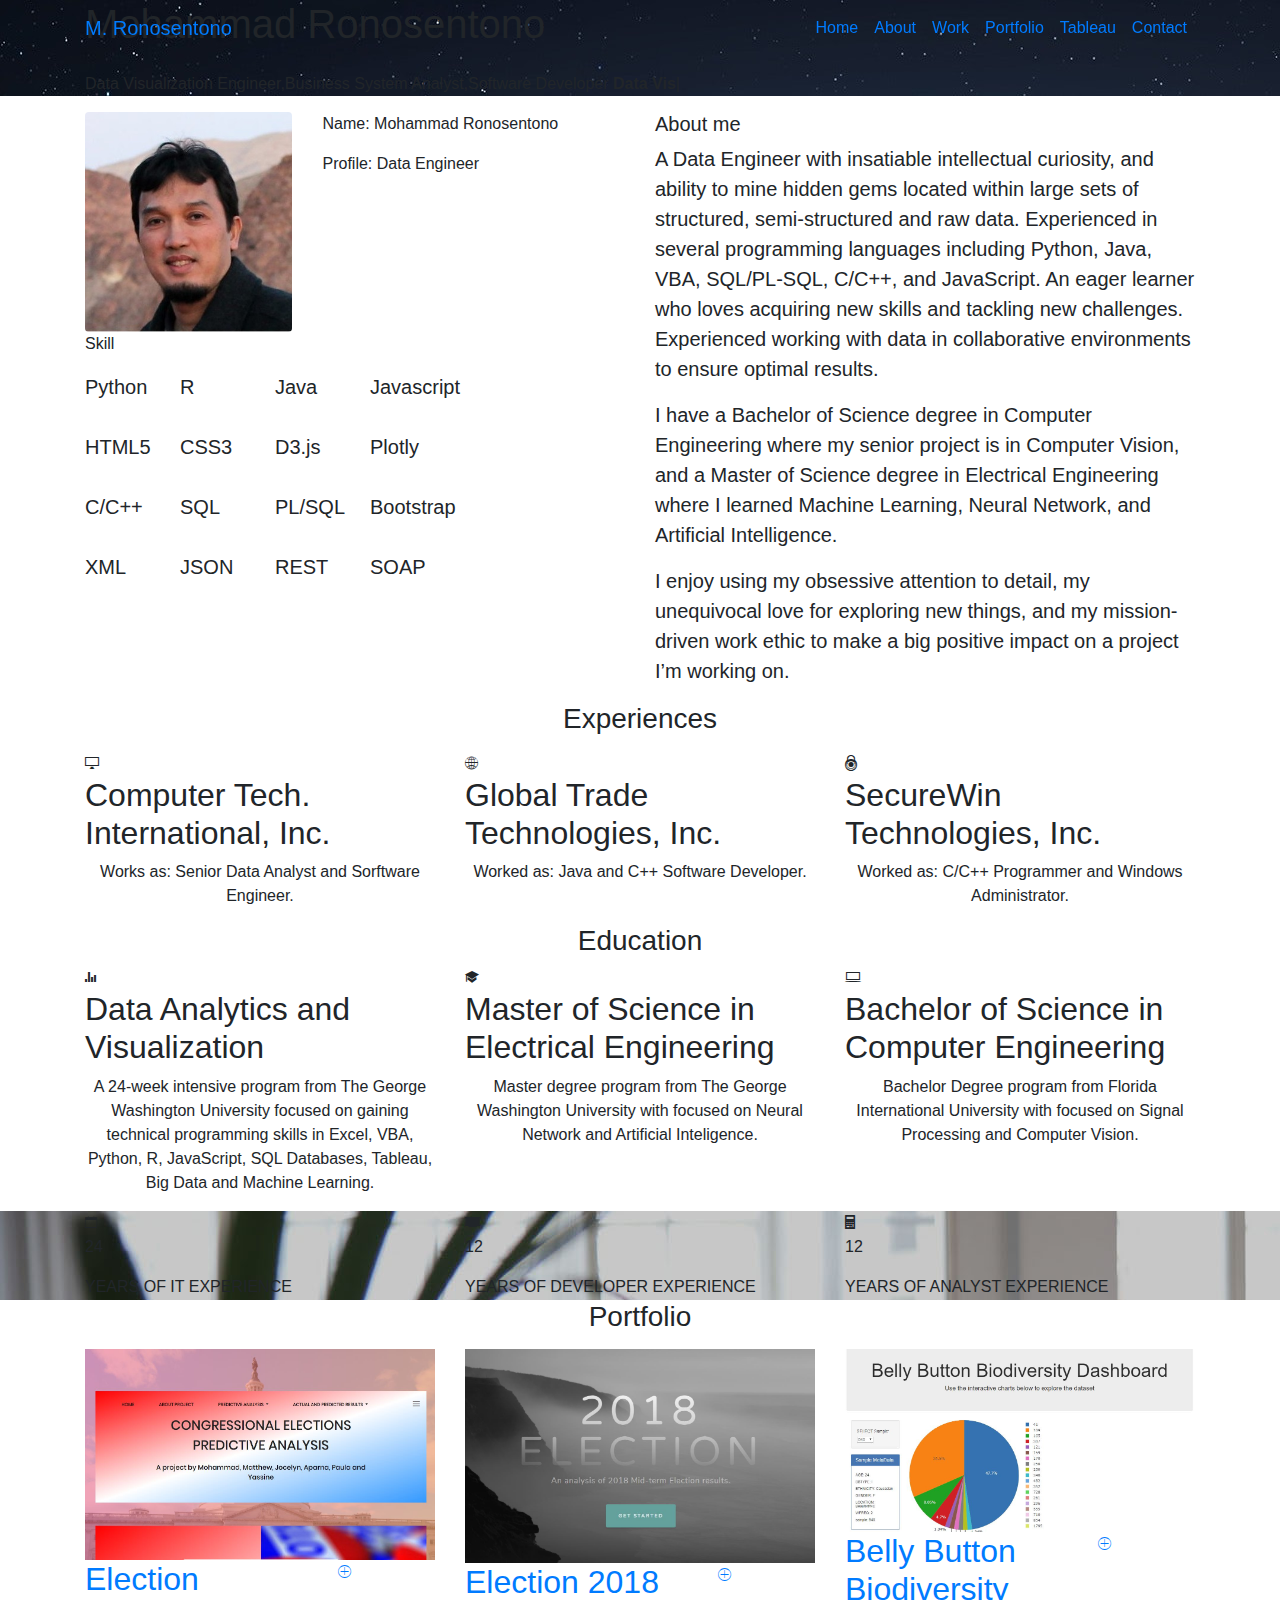
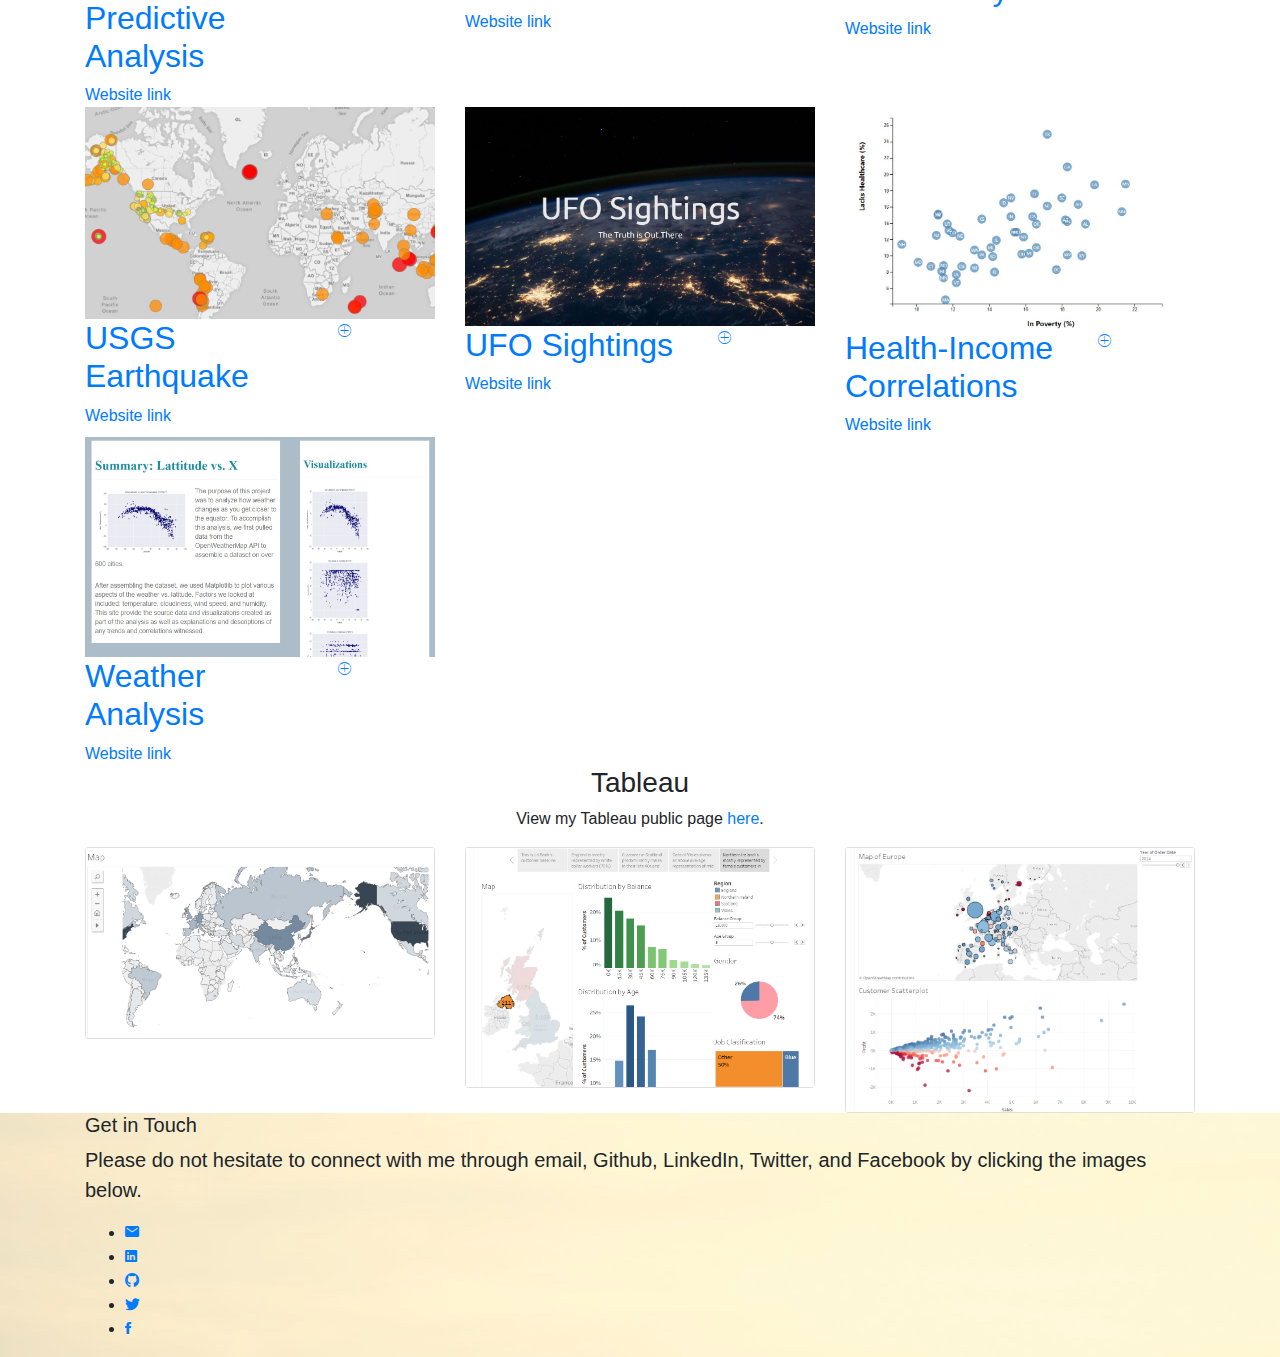
==== commit 1317c78a: "Fix Spelling" ====
--- a/index.html
+++ b/index.html
@@ -86,7 +86,7 @@
             <h1 class="intro-title mb-4">Mohammad Ronosentono</h1>
             <p class="intro-subtitle">
               <span class="text-slider-items"
-                >Data Visualization Engineer,Bussiness System Analyst,Software
+                >Data Visualization Engineer,Business System Analyst,Software
                 Developer </span
               ><strong class="text-slider"></strong>
             </p>
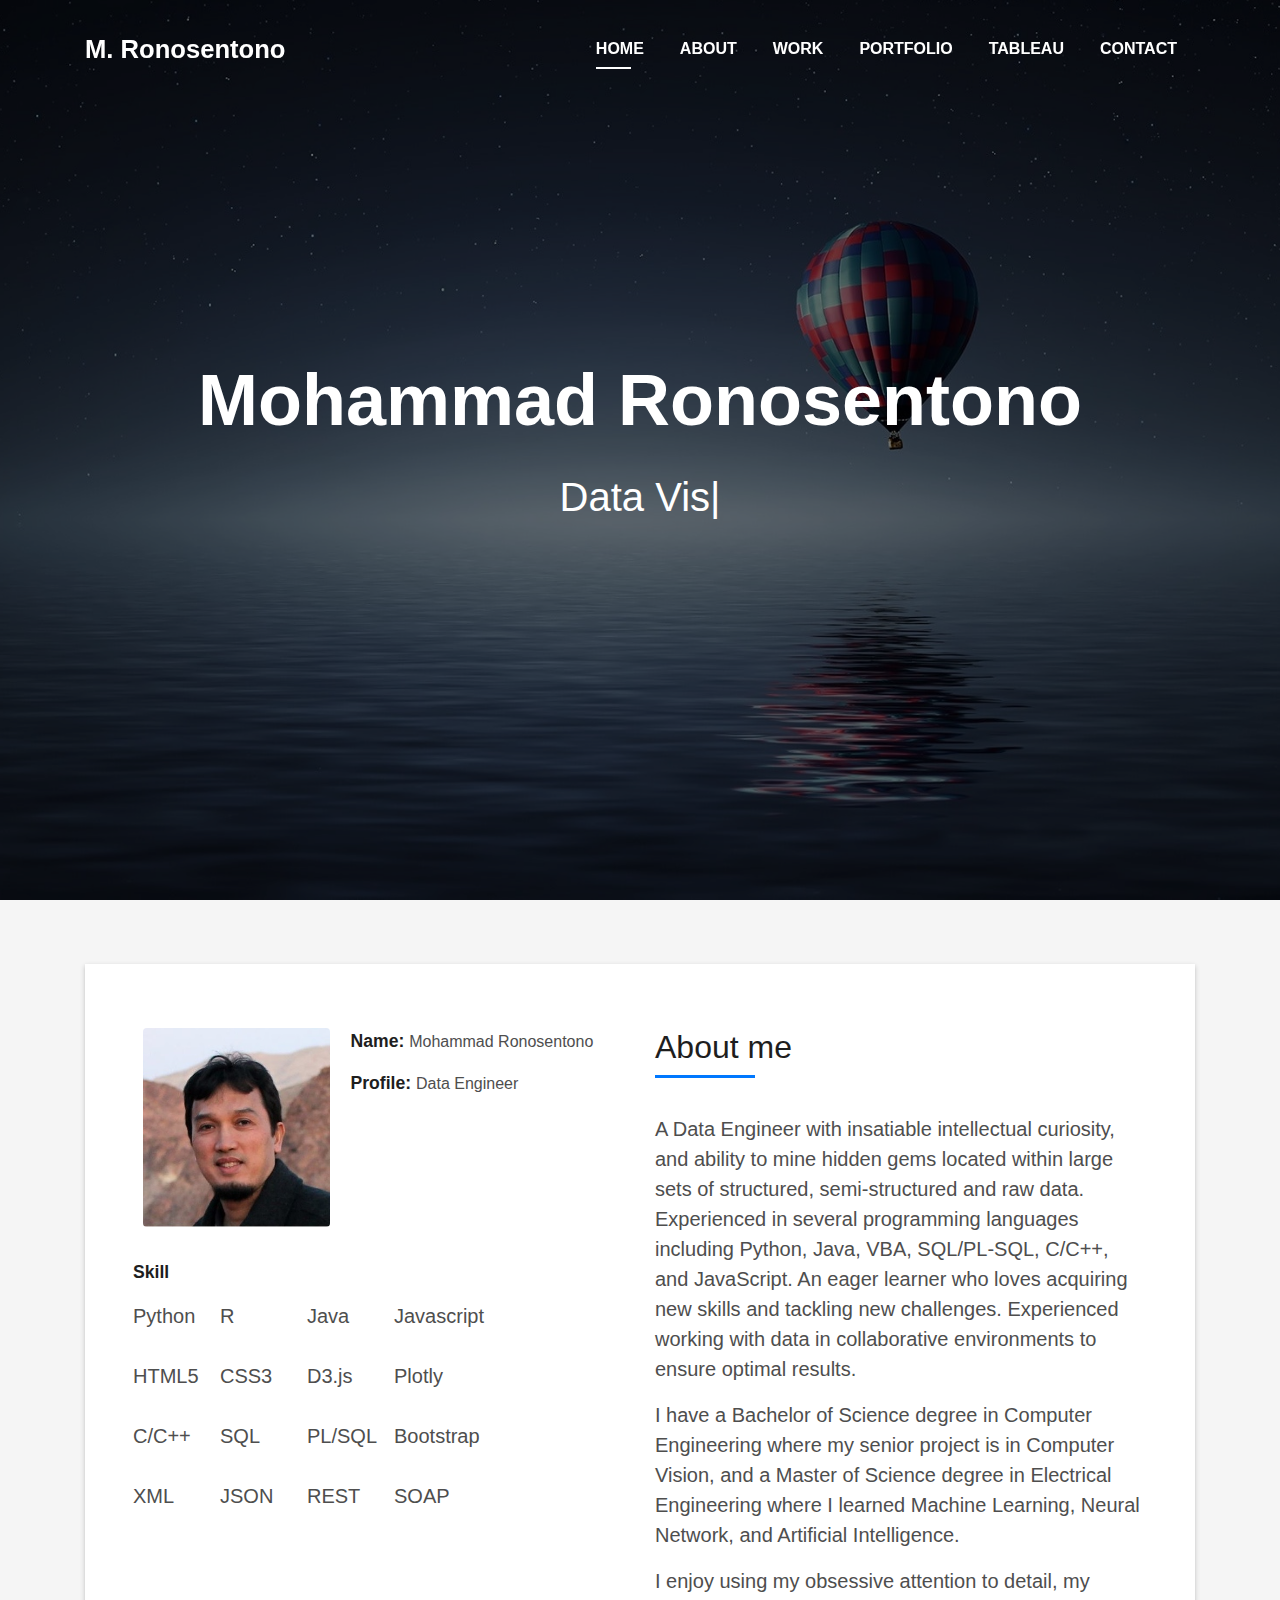
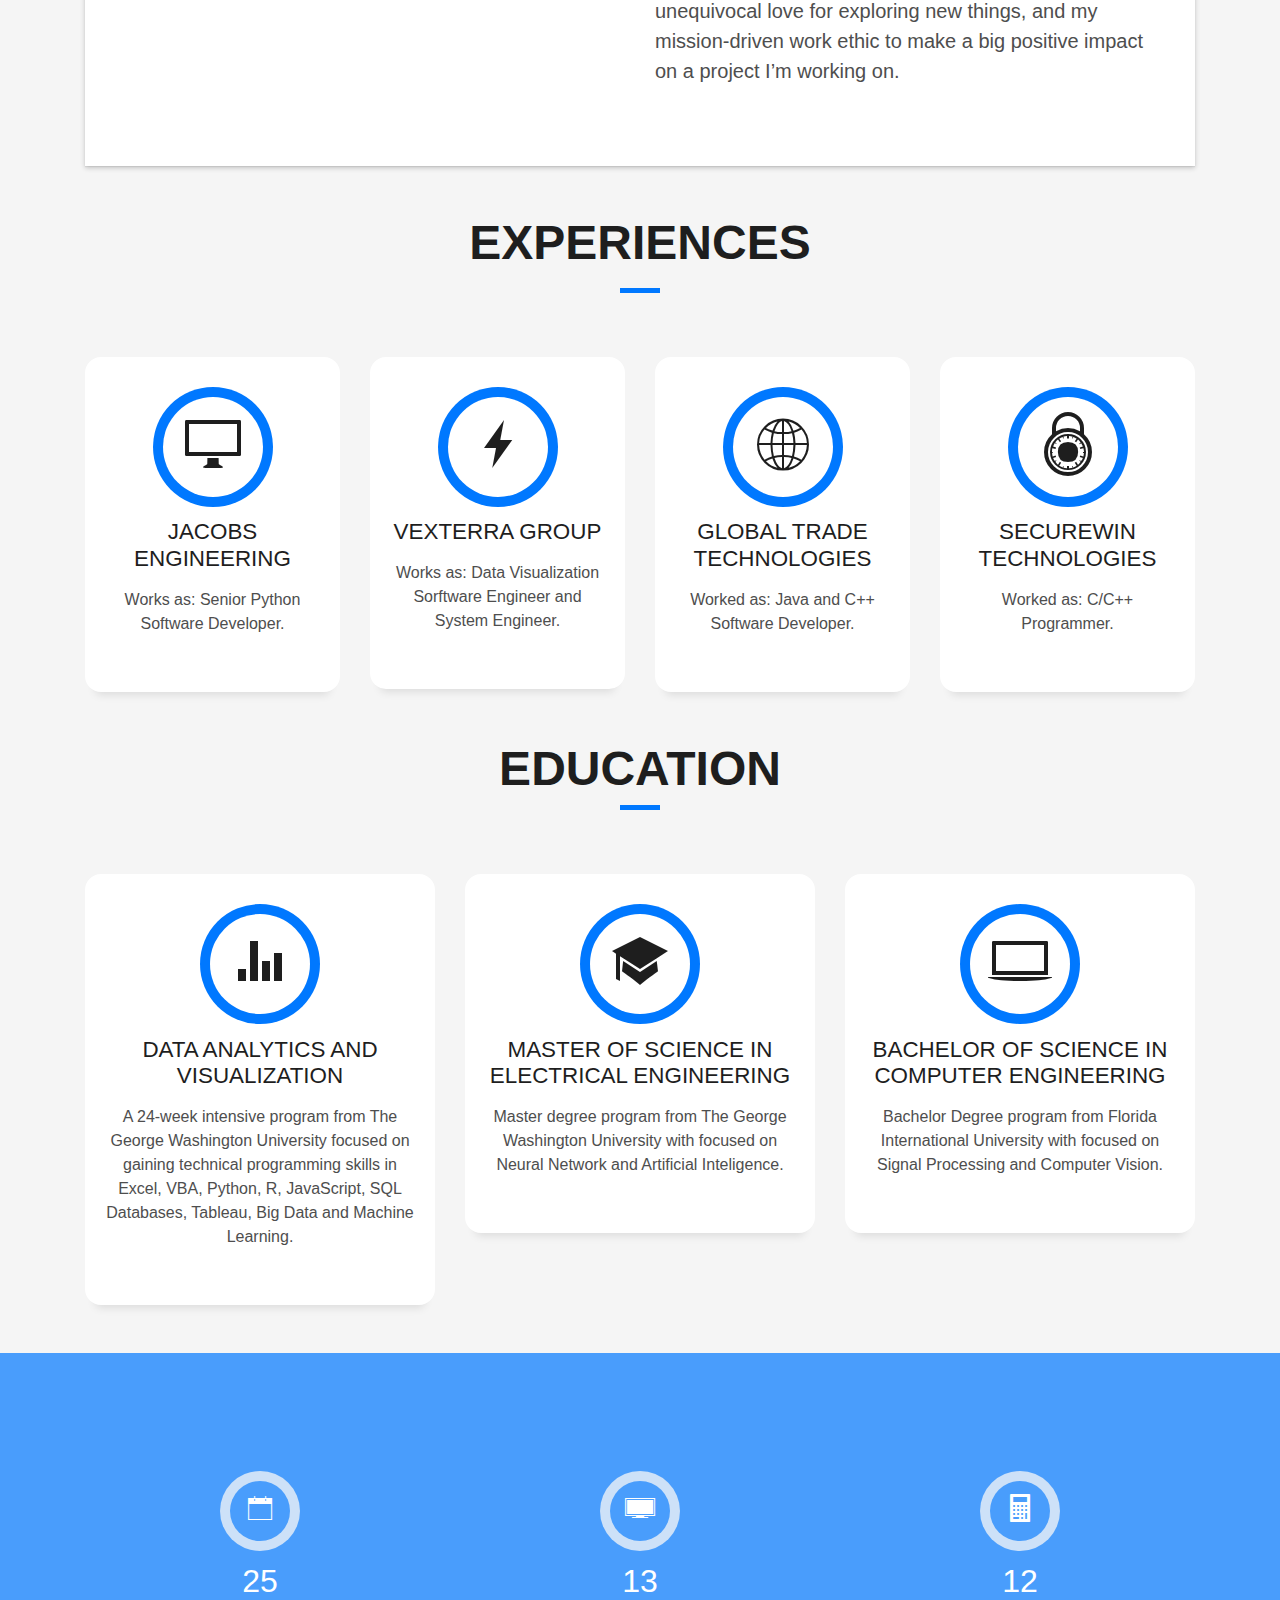
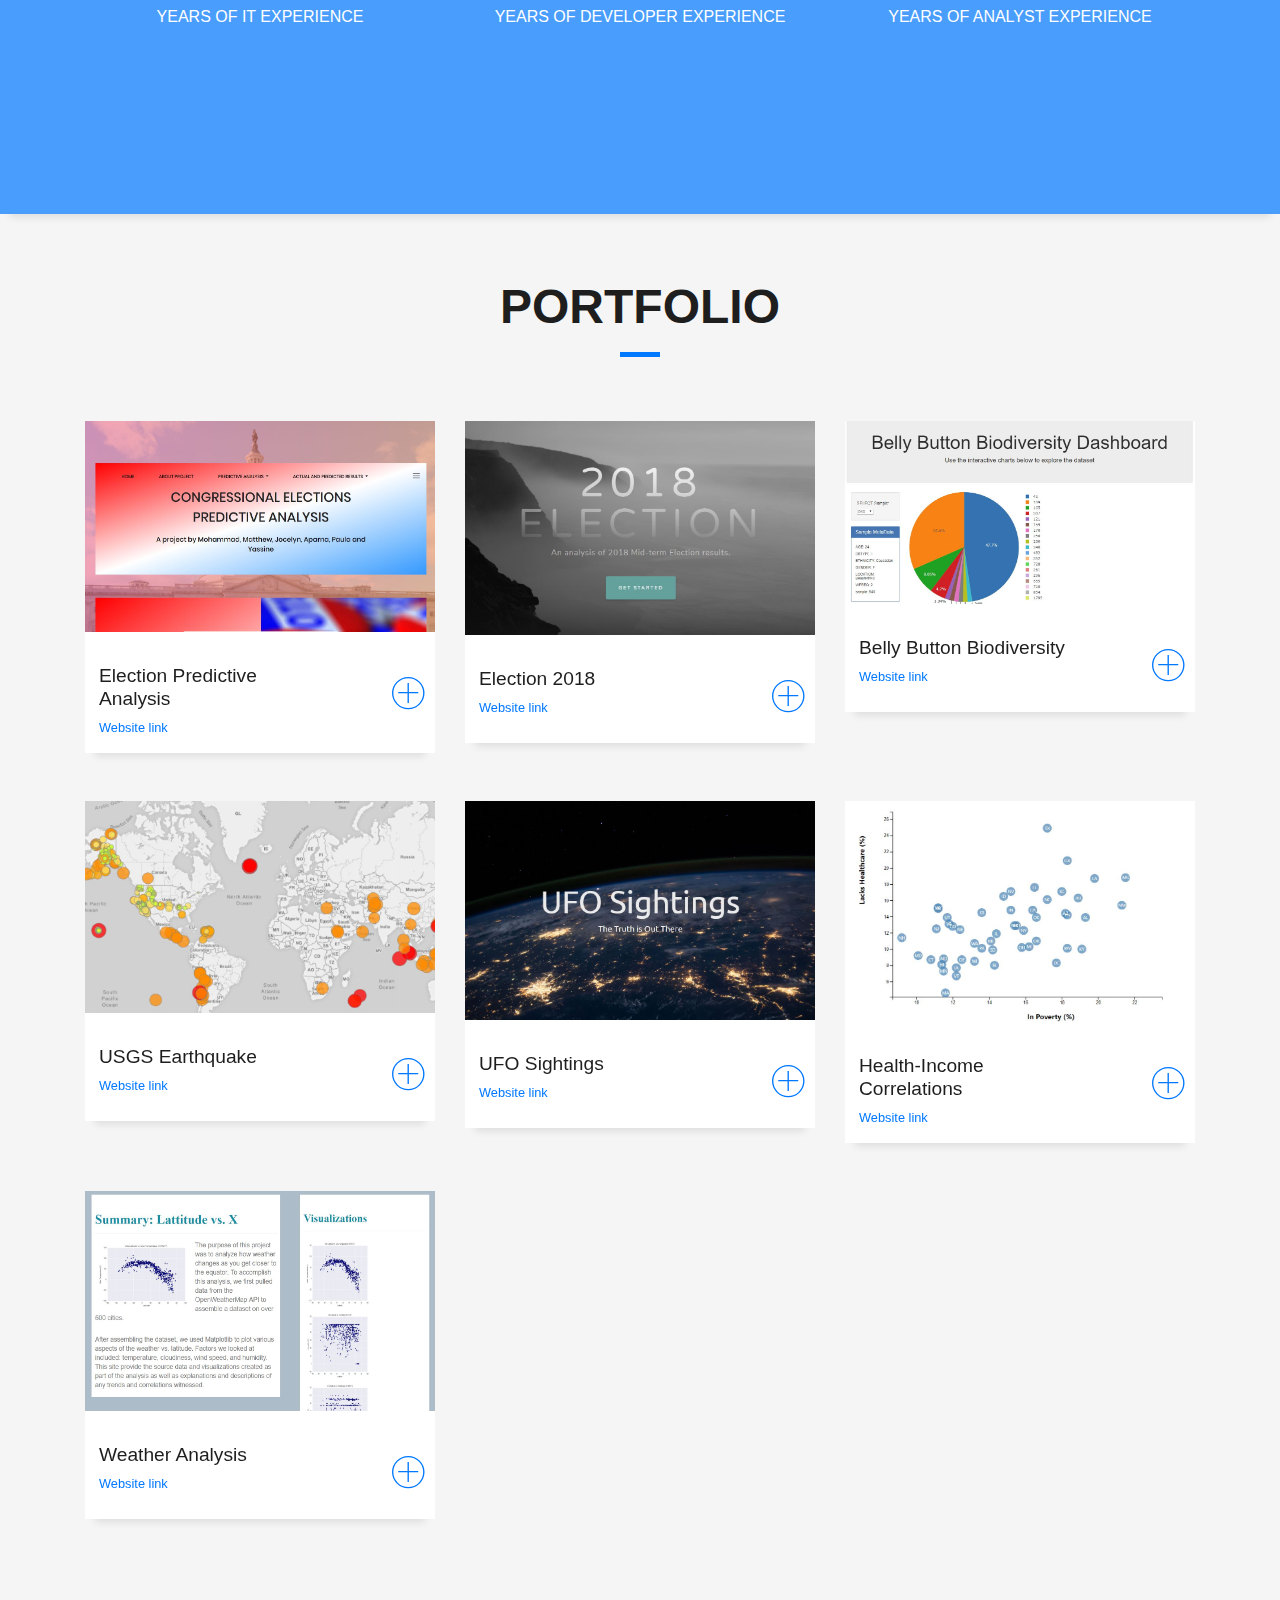
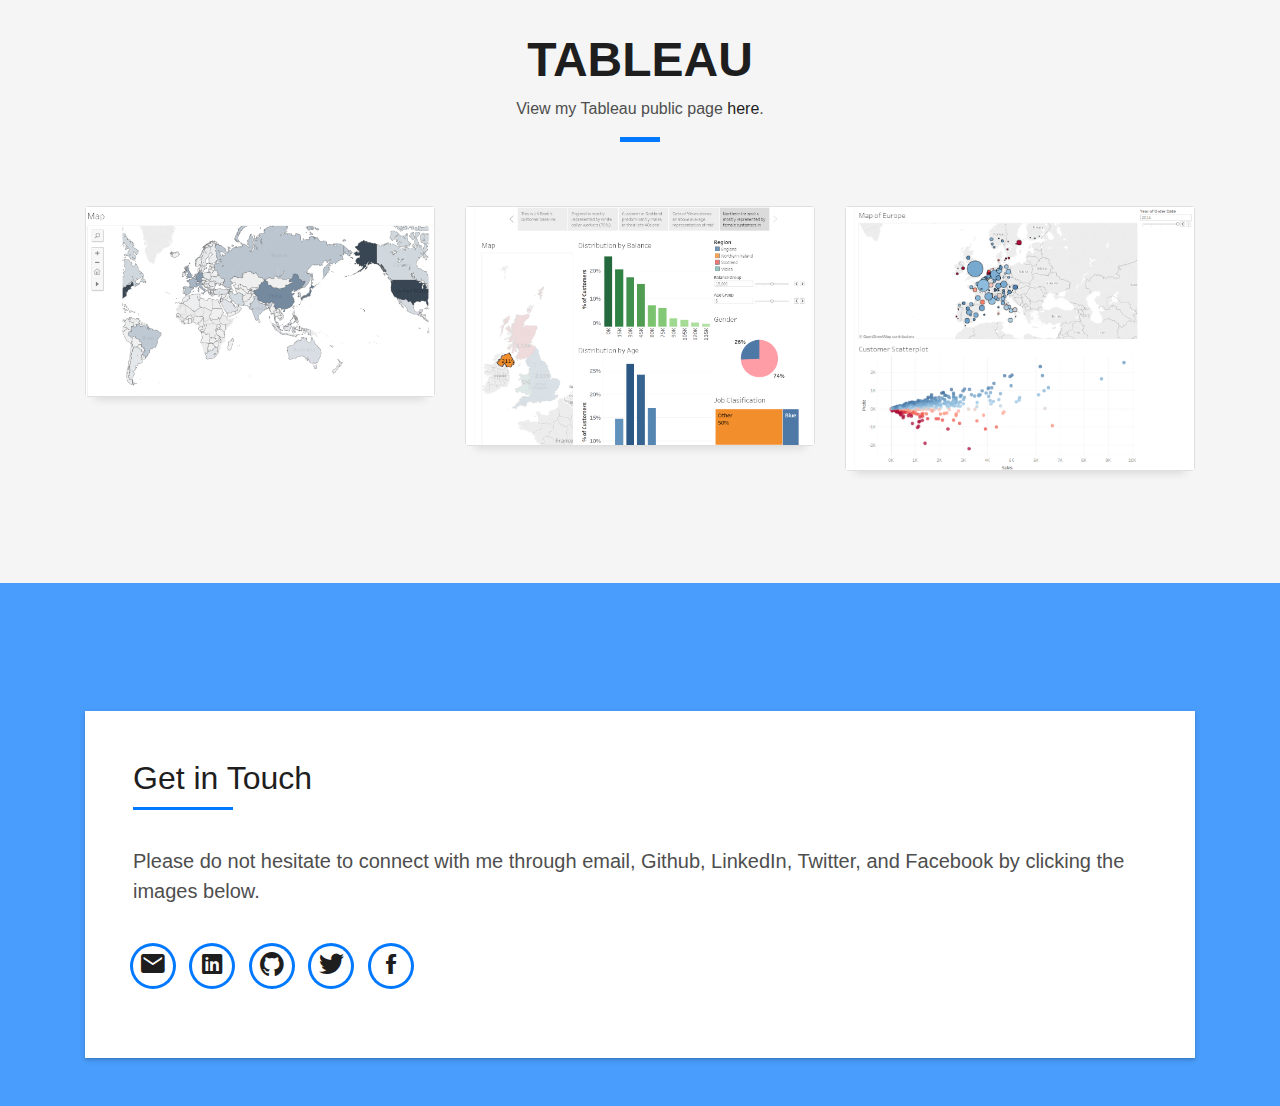
==== commit a5f39b6d: "Update Work Experience" ====
--- a/index.html
+++ b/index.html
@@ -87,8 +87,7 @@
             <p class="intro-subtitle">
               <span class="text-slider-items"
                 >Data Visualization Engineer,Business System Analyst,Software
-                Developer </span
-              ><strong class="text-slider"></strong>
+                Developer </span><strong class="text-slider"></strong>
             </p>
           </div>
         </div>
@@ -225,20 +224,33 @@
         </div>
 
         <div class="row">
-          <div class="col-md-4">
+          <div class="col-md-3">
             <div class="service-box">
               <div class="service-ico">
                 <span class="ico-circle"><i class="ion-monitor"></i></span>
               </div>
               <div class="service-content">
-                <h2 class="s-title">Computer Tech. International, Inc.</h2>
+                <h2 class="s-title">Jacobs Engineering</h2>
                 <p class="s-description text-center">
-                  Works as: Senior Data Analyst and Sorftware Engineer.
-                </p>
-              </div>
-            </div>
-          </div>
-          <div class="col-md-4">
+                  Works as: Senior Python Software Developer.
+                </p>
+              </div>
+            </div>
+          </div>
+          <div class="col-md-3">
+            <div class="service-box">
+              <div class="service-ico">
+                <span class="ico-circle"><i class="ion-ios-bolt"></i></span>
+              </div>
+              <div class="service-content">
+                <h2 class="s-title">Vexterra Group</h2>
+                <p class="s-description text-center">
+                  Works as: Data Visualization Sorftware Engineer and System Engineer.
+                </p>
+              </div>
+            </div>
+          </div>
+          <div class="col-md-3">
             <div class="service-box">
               <div class="service-ico">
                 <span class="ico-circle"
@@ -246,14 +258,14 @@
                 ></span>
               </div>
               <div class="service-content">
-                <h2 class="s-title">Global Trade Technologies, Inc.</h2>
+                <h2 class="s-title">Global Trade Technologies</h2>
                 <p class="s-description text-center">
                   Worked as: Java and C++ Software Developer.
                 </p>
               </div>
             </div>
           </div>
-          <div class="col-md-4">
+          <div class="col-md-3">
             <div class="service-box">
               <div class="service-ico">
                 <span class="ico-circle"
@@ -261,9 +273,9 @@
                 ></span>
               </div>
               <div class="service-content">
-                <h2 class="s-title">SecureWin Technologies, Inc.</h2>
+                <h2 class="s-title">SecureWin Technologies</h2>
                 <p class="s-description text-center">
-                  Worked as: C/C++ Programmer and Windows Administrator.
+                  Worked as: C/C++ Programmer.
                 </p>
               </div>
             </div>
@@ -349,7 +361,7 @@
                 ></span>
               </div>
               <div class="counter-num">
-                <p class="counter">24</p>
+                <p class="counter">25</p>
                 <span class="counter-text">YEARS OF IT EXPERIENCE</span>
               </div>
             </div>
@@ -360,7 +372,7 @@
                 <span class="ico-circle"><i class="ion-ios-monitor"></i></span>
               </div>
               <div class="counter-num">
-                <p class="counter">12</p>
+                <p class="counter">13</p>
                 <span class="counter-text">YEARS OF DEVELOPER EXPERIENCE</span>
               </div>
             </div>
--- a/css/style.css
+++ b/css/style.css
@@ -1,24 +1,1259 @@
-#main-header img {
+
+/*======================================
+//--//-->   STYLES GENERALES
+======================================*/
+
+body {
+  background-color: #f5f5f5;
+  color: #4e4e4e;
+}
+
+h1,
+h2,
+h3,
+h4,
+h5,
+h6 {
+  color: #1e1e1e;
+}
+
+a {
+  color: #1e1e1e;
+  transition: all 0.5s ease-in-out;
+}
+
+a:hover {
+  color: #0078ff;
+  text-decoration: none;
+  transition: all 0.5s ease-in-out;
+}
+
+.p-r {
+  position: relative;
+}
+
+.color-a {
+  color: #0078ff;
+}
+
+.color-d {
+  color: #f5f5f5;
+}
+
+.color-text-a {
+  color: #4e4e4e;
+}
+
+.box-shadow,
+.paralax-mf,
+.service-box,
+.work-box,
+.card-blog {
+  box-shadow: 0 13px 8px -10px rgba(0, 0, 0, 0.1);
+}
+
+.box-shadow-a,
+.button:hover {
+  box-shadow: 0 0 0 4px #cde1f8;
+}
+
+.display-5 {
+  font-size: 2.5rem;
+  font-weight: 300;
+  line-height: 1.1;
+}
+
+.display-6 {
+  font-size: 2rem;
+  font-weight: 300;
+  line-height: 1.1;
+}
+
+.avatar {
+  width: 32px;
+  height: 32px;
+  margin-right: 4px;
+  overflow: hidden;
+}
+
+.bg-image {
+  background-repeat: no-repeat;
+  background-attachment: fixed;
+  background-size: cover;
+  background-position: center center;
+}
+
+.overlay-mf {
+  background-color: #0078ff;
+}
+
+.overlay-mf {
+  position: absolute;
+  top: 0;
+  left: 0px;
+  padding: 0;
+  height: 100%;
+  width: 100%;
+  opacity: .7;
+}
+
+.paralax-mf {
+  position: relative;
+  padding: 8rem 0;
+}
+
+.display-table {
   width: 100%;
   height: 100%;
-}
-
-#main-header .port-item {
-  width: 30%;
-}
-
-#main-header .port-item:hover {
-  opacity: 0.8;
+  display: table;
+}
+
+.table-cell {
+  display: table-cell;
+  vertical-align: middle;
+}
+
+/*--/ Sections /--*/
+
+.sect-4 {
+  padding: 4rem 0;
+}
+
+.sect-pt4 {
+  padding-top: 4rem;
+}
+
+.sect-mt4 {
+  margin-top: 4rem;
+}
+
+/*--/ Title s /--*/
+
+.title-s {
+  font-weight: 600;
+  color: #1e1e1e;
+  font-size: 1.1rem;
+}
+
+/*--/ Title A /--*/
+
+.title-box {
+  margin-bottom: 4rem;
+}
+
+.title-a {
+  font-size: 3rem;
+  font-weight: bold;
+  text-transform: uppercase;
+}
+
+.subtitle-a {
+  color: #4e4e4e;
+}
+
+.line-mf {
+  width: 40px;
+  height: 5px;
+  background-color: #0078ff;
+  margin: 0 auto;
+}
+
+/*--/ Title Left /--*/
+
+.title-box-2 {
+  margin-bottom: 3rem;
+}
+
+.title-left {
+  font-size: 2rem;
+  position: relative;
+}
+
+.title-left:before {
+  content: '';
+  position: absolute;
+  height: 3px;
+  background-color: #0078ff;
+  width: 100px;
+  bottom: -12px;
+}
+
+/*------/ Box /------*/
+
+.box-pl2 {
+  padding-left: 2rem;
+}
+
+.box-shadow-full {
+  padding: 3rem 1.25rem;
+  position: relative;
+  background-color: #fff;
+  margin-bottom: 3rem;
+  z-index: 2;
+  box-shadow: 0 1px 1px 0 rgba(0, 0, 0, 0.06), 0 2px 5px 0 rgba(0, 0, 0, 0.2);
+}
+
+/*------/ Socials /------*/
+
+.socials {
+  padding: 1.5rem 0;
+}
+
+.socials ul li {
+  display: inline-block;
+}
+
+.socials .ico-circle {
+  height: 40px;
+  width: 40px;
+  font-size: 1.7rem;
+  border-radius: 50%;
+  line-height: 1.4;
+  margin: 0 15px 0 0;
+  box-shadow: 0 0 0 3px #0078ff;
+  transition: all 500ms ease;
+}
+
+.socials .ico-circle:hover {
+  background-color: #0078ff;
+  color: #fff;
+  box-shadow: 0 0 0 3px #cde1f8;
+  transition: all 500ms ease;
+}
+
+/*------/ Ul resect /------*/
+
+.ul-resect,
+.socials ul,
+.list-ico,
+.blog-wrapper .post-meta ul,
+.box-comments .list-comments,
+.widget-sidebar .list-sidebar,
+.widget-tags ul {
+  list-style: none;
+  padding-left: 0;
+  margin-bottom: 0;
+}
+
+.list-ico {
+  line-height: 2;
+}
+
+.list-ico span {
+  color: #0078ff;
+  margin-right: 10px;
+}
+
+/*------/ Ico Circle /------*/
+
+.ico-circle {
+  height: 100px;
+  width: 100px;
+  font-size: 2rem;
+  border-radius: 50%;
+  line-height: 1.55;
+  margin: 0 auto;
+  text-align: center;
+  box-shadow: 0 0 0 10px #0078ff;
+  display: block;
+}
+
+/*------/ Owl Carousel /------*/
+
+.owl-theme .owl-dots {
+  text-align: center;
+  margin-top: 18px;
+}
+
+.owl-theme .owl-dots .owl-dot {
+  display: inline-block;
+}
+
+.owl-theme .owl-dots .owl-dot span {
+  width: 18px;
+  height: 7px;
+  margin: 5px 5px;
+  background: #cde1f8;
+  border: 0px solid #cde1f8;
+  display: block;
+  transition: all 0.6s ease-in-out;
   cursor: pointer;
 }
 
-.bg-black {
-  color: #fff;
-  background: #000;
-}
-
-@media (min-width: 1199px) {
-  .port-item {
-    padding: 3em !important;
-  }
-}
+.owl-theme .owl-dots .owl-dot:hover span {
+  background-color: #cde1f8;
+}
+
+.owl-theme .owl-dots .owl-dot.active span {
+  background-color: #1B1B1B;
+  width: 25px;
+}
+
+/*--/ Scrolltop s /--*/
+
+.scrolltop-mf {
+  position: relative;
+  display: none;
+}
+
+.scrolltop-mf span {
+  z-index: 999;
+  position: fixed;
+  width: 42px;
+  height: 42px;
+  background-color: #0078ff;
+  opacity: .7;
+  font-size: 1.6rem;
+  line-height: 1.5;
+  text-align: center;
+  color: #fff;
+  top: auto;
+  left: auto;
+  right: 30px;
+  bottom: 50px;
+  cursor: pointer;
+  border-radius: 50%;
+}
+
+/* Back to top button */
+
+.back-to-top {
+  position: fixed;
+  display: none;
+  background: #0078ff;
+  color: #fff;
+  width: 44px;
+  height: 44px;
+  text-align: center;
+  line-height: 1;
+  font-size: 16px;
+  border-radius: 50%;
+  right: 15px;
+  bottom: 15px;
+  transition: background 0.5s;
+  z-index: 11;
+}
+
+.back-to-top i {
+  padding-top: 12px;
+  color: #fff;
+}
+
+/* Prelaoder */
+
+#preloader {
+  position: fixed;
+  top: 0;
+  left: 0;
+  right: 0;
+  bottom: 0;
+  z-index: 9999;
+  overflow: hidden;
+  background: #fff;
+}
+
+#preloader:before {
+  content: "";
+  position: fixed;
+  top: calc(50% - 30px);
+  left: calc(50% - 30px);
+  border: 6px solid #f2f2f2;
+  border-top: 6px solid #0078ff;
+  border-radius: 50%;
+  width: 60px;
+  height: 60px;
+  -webkit-animation: animate-preloader 1s linear infinite;
+  animation: animate-preloader 1s linear infinite;
+}
+
+@-webkit-keyframes animate-preloader {
+  0% {
+    -webkit-transform: rotate(0deg);
+    transform: rotate(0deg);
+  }
+
+  100% {
+    -webkit-transform: rotate(360deg);
+    transform: rotate(360deg);
+  }
+}
+
+@keyframes animate-preloader {
+  0% {
+    -webkit-transform: rotate(0deg);
+    transform: rotate(0deg);
+  }
+
+  100% {
+    -webkit-transform: rotate(360deg);
+    transform: rotate(360deg);
+  }
+}
+
+/*======================================
+//--//-->   NAVBAR
+======================================*/
+
+.navbar-b {
+  transition: all .5s ease-in-out;
+  background-color: transparent;
+  padding-top: 1.563rem;
+  padding-bottom: 1.563rem;
+}
+
+.navbar-b.navbar-reduce {
+  box-shadow: 0px 6px 9px 0px rgba(0, 0, 0, 0.06);
+}
+
+.navbar-b.navbar-trans .nav-item,
+.navbar-b.navbar-reduce .nav-item {
+  position: relative;
+  padding-right: 10px;
+  padding-left: 0;
+}
+
+.navbar-b.navbar-trans .nav-link,
+.navbar-b.navbar-reduce .nav-link {
+  color: #fff;
+  text-transform: uppercase;
+  font-weight: 600;
+}
+
+.navbar-b.navbar-trans .nav-link:before,
+.navbar-b.navbar-reduce .nav-link:before {
+  content: '';
+  position: absolute;
+  margin-left: 0px;
+  width: 0%;
+  bottom: 0;
+  left: 0;
+  height: 2px;
+  transition: all 500ms ease;
+}
+
+.navbar-b.navbar-trans .nav-link:hover,
+.navbar-b.navbar-reduce .nav-link:hover {
+  color: #1B1B1B;
+}
+
+.navbar-b.navbar-trans .nav-link:hover:before,
+.navbar-b.navbar-reduce .nav-link:hover:before {
+  width: 35px;
+}
+
+.navbar-b.navbar-trans .show > .nav-link:before,
+.navbar-b.navbar-trans .active > .nav-link:before,
+.navbar-b.navbar-trans .nav-link.show:before,
+.navbar-b.navbar-trans .nav-link.active:before,
+.navbar-b.navbar-reduce .show > .nav-link:before,
+.navbar-b.navbar-reduce .active > .nav-link:before,
+.navbar-b.navbar-reduce .nav-link.show:before,
+.navbar-b.navbar-reduce .nav-link.active:before {
+  width: 35px;
+}
+
+.navbar-b.navbar-trans .nav-link:before {
+  background-color: #fff;
+}
+
+.navbar-b.navbar-trans .nav-link:hover {
+  color: #fff;
+}
+
+.navbar-b.navbar-trans .show > .nav-link,
+.navbar-b.navbar-trans .active > .nav-link,
+.navbar-b.navbar-trans .nav-link.show,
+.navbar-b.navbar-trans .nav-link.active {
+  color: #fff;
+}
+
+.navbar-b.navbar-reduce {
+  transition: all .5s ease-in-out;
+  background-color: #fff;
+  padding-top: 15px;
+  padding-bottom: 15px;
+}
+
+.navbar-b.navbar-reduce .nav-link {
+  color: #0078ff;
+}
+
+.navbar-b.navbar-reduce .nav-link:before {
+  background-color: #0078ff;
+}
+
+.navbar-b.navbar-reduce .nav-link:hover {
+  color: #0078ff;
+}
+
+.navbar-b.navbar-reduce .show > .nav-link,
+.navbar-b.navbar-reduce .active > .nav-link,
+.navbar-b.navbar-reduce .nav-link.show,
+.navbar-b.navbar-reduce .nav-link.active {
+  color: #0078ff;
+}
+
+.navbar-b.navbar-reduce .navbar-brand {
+  color: #0078ff;
+}
+
+.navbar-b.navbar-reduce .navbar-toggler span {
+  background-color: #1B1B1B;
+}
+
+.navbar-b .navbar-brand {
+  color: #fff;
+  font-size: 1.6rem;
+  font-weight: 600;
+}
+
+.navbar-b .navbar-nav .dropdown-item.show .dropdown-menu,
+.navbar-b .dropdown.show .dropdown-menu,
+.navbar-b .dropdown-btn.show .dropdown-menu {
+  -webkit-transform: translate3d(0px, 0px, 0px);
+  transform: translate3d(0px, 0px, 0px);
+  visibility: visible !important;
+}
+
+.navbar-b .dropdown-menu {
+  margin: 1.12rem 0 0;
+  border-radius: 0;
+}
+
+.navbar-b .dropdown-menu .dropdown-item {
+  padding: .7rem 1.7rem;
+  transition: all 500ms ease;
+}
+
+.navbar-b .dropdown-menu .dropdown-item:hover {
+  background-color: #0078ff;
+  color: #fff;
+  transition: all 500ms ease;
+}
+
+.navbar-b .dropdown-menu .dropdown-item.active {
+  background-color: #0078ff;
+}
+
+/*--/ Hamburger Navbar /--*/
+
+.navbar-toggler {
+  position: relative;
+}
+
+.navbar-toggler:focus,
+.navbar-toggler:active {
+  outline: 0;
+}
+
+.navbar-toggler span {
+  display: block;
+  background-color: #fff;
+  height: 3px;
+  width: 25px;
+  margin-top: 4px;
+  margin-bottom: 4px;
+  -webkit-transform: rotate(0deg);
+  transform: rotate(0deg);
+  left: 0;
+  opacity: 1;
+}
+
+.navbar-toggler span:nth-child(1),
+.navbar-toggler span:nth-child(3) {
+  transition: -webkit-transform .35s ease-in-out;
+  transition: transform .35s ease-in-out;
+  transition: transform .35s ease-in-out, -webkit-transform .35s ease-in-out;
+}
+
+.navbar-toggler:not(.collapsed) span:nth-child(1) {
+  position: absolute;
+  left: 12px;
+  top: 10px;
+  -webkit-transform: rotate(135deg);
+  transform: rotate(135deg);
+  opacity: 0.9;
+}
+
+.navbar-toggler:not(.collapsed) span:nth-child(2) {
+  height: 12px;
+  visibility: hidden;
+  background-color: transparent;
+}
+
+.navbar-toggler:not(.collapsed) span:nth-child(3) {
+  position: absolute;
+  left: 12px;
+  top: 10px;
+  -webkit-transform: rotate(-135deg);
+  transform: rotate(-135deg);
+  opacity: 0.9;
+}
+
+/*======================================
+//--//-->   INTRO
+======================================*/
+
+.intro {
+  height: 100vh;
+  position: relative;
+  color: #fff;
+}
+
+.intro .intro-content {
+  text-align: center;
+  position: absolute;
+}
+
+.intro .overlay-itro {
+  background-color: rgba(0, 0, 0, 0.6);
+  position: absolute;
+  top: 0;
+  left: 0px;
+  padding: 0;
+  height: 100%;
+  width: 100%;
+  opacity: .9;
+}
+
+.intro .intro-title {
+  color: #fff;
+  font-weight: 600;
+  font-size: 3rem;
+}
+
+.intro .intro-subtitle {
+  font-size: 1.5rem;
+  font-weight: 300;
+}
+
+.intro .text-slider-items {
+  display: none;
+}
+
+.intro-single {
+  height: 350px;
+}
+
+.intro-single .intro-content {
+  margin-top: 30px;
+}
+
+.intro-single .intro-title {
+  text-transform: uppercase;
+  font-size: 3rem;
+}
+
+.intro-single .breadcrumb {
+  background-color: transparent;
+  color: #0078ff;
+}
+
+.intro-single .breadcrumb .breadcrumb-item:before {
+  color: #cde1f8;
+}
+
+.intro-single .breadcrumb .breadcrumb-item.active {
+  color: #cde1f8;
+}
+
+.intro-single .breadcrumb a {
+  color: #fff;
+}
+
+/*======================================
+//--//-->   ABOUT
+======================================*/
+
+.about-mf .box-shadow-full {
+  padding-top: 4rem;
+  padding-bottom: 4rem;
+}
+
+.about-mf .about-img {
+  margin-bottom: 2rem;
+}
+
+.about-mf .about-img img {
+  margin-left: 10px;
+}
+
+.skill-mf span {
+  color: #4e4e4e;
+}
+
+.skill-mf .progress {
+  background-color: #cde1f8;
+  margin: .5rem 0 1.2rem 0;
+  border-radius: 0;
+  height: .7rem;
+}
+
+.skill-mf .progress .progress-bar {
+  height: .7rem;
+  background-color: #0078ff;
+}
+
+/*======================================
+//--//-->   SERVICES
+======================================*/
+
+.service-box {
+  background-color: #fff;
+  padding: 2.5rem 1.3rem;
+  border-radius: 1rem;
+  margin-bottom: 3rem;
+}
+
+.service-box:hover .ico-circle {
+  transition: all 500ms ease;
+  color: #fff;
+  background-color: #0078ff;
+  box-shadow: 0 0 0 10px #cde1f8;
+}
+
+.service-box .service-ico {
+  margin-bottom: 1rem;
+  color: #1e1e1e;
+}
+
+.service-box .ico-circle {
+  transition: all 500ms ease;
+  font-size: 4rem;
+}
+
+.service-box .s-title {
+  font-size: 1.4rem;
+  text-transform: uppercase;
+  text-align: center;
+  padding: .4rem 0;
+}
+
+.service-box .s-description {
+  color: #4e4e4e;
+}
+
+/*======================================
+//--//-->   COUNTER
+======================================*/
+
+.counter-box {
+  color: #fff;
+  text-align: center;
+}
+
+.counter-ico {
+  margin-bottom: 1rem;
+}
+
+.counter-ico .ico-circle {
+  height: 60px;
+  width: 60px;
+  line-height: 1.8;
+  box-shadow: 0 0 0 10px #cde1f8;
+}
+
+.counter-num .counter {
+  font-size: 2rem;
+  margin-bottom: 0;
+}
+
+/*======================================
+//--//-->   PORTFOLIO
+======================================*/
+
+.work-box {
+  margin-bottom: 3rem;
+  -webkit-backface-visibility: hidden;
+  backface-visibility: hidden;
+  background-color: #fff;
+}
+
+.work-box:hover img {
+  -webkit-transform: scale(1.3);
+  transform: scale(1.3);
+}
+
+.work-img {
+  display: block;
+  overflow: hidden;
+}
+
+.work-img img {
+  transition: all 1s;
+}
+
+.work-content {
+  padding: 2rem 3% 1rem 4%;
+}
+
+.work-content .w-more {
+  color: #4e4e4e;
+  font-size: .8rem;
+}
+
+.work-content .w-more .w-ctegory {
+  color: #0078ff;
+}
+
+.work-content .w-like {
+  font-size: 2.5rem;
+  color: #0078ff;
+  float: right;
+}
+
+.work-content .w-like a {
+  color: #0078ff;
+}
+
+.work-content .w-like .num-like {
+  font-size: .7rem;
+}
+
+.w-title {
+  font-size: 1.2rem;
+}
+
+/*======================================
+//--//-->   TESTIMONIALS
+======================================*/
+
+.testimonials .owl-carousel .owl-item img {
+  width: auto;
+}
+
+.testimonial-box {
+  color: #fff;
+  text-align: center;
+}
+
+.testimonial-box .author-test {
+  margin-top: 1rem;
+}
+
+.testimonial-box .author-test img {
+  margin: 0 auto;
+}
+
+.testimonial-box .author {
+  color: #fff;
+  text-transform: uppercase;
+  font-weight: 600;
+  margin: 1rem 0;
+  display: block;
+  font-size: 1.4rem;
+}
+
+.testimonial-box .comit {
+  font-size: 2rem;
+  color: #0078ff;
+  background-color: #fff;
+  width: 52px;
+  height: 52px;
+  display: block;
+  margin: 0 auto;
+  border-radius: 50%;
+  line-height: 1.6;
+}
+
+/*======================================
+//--//-->   BLOG
+======================================*/
+
+.card-blog .card-body {
+  position: relative;
+}
+
+.card-blog .card-category-box {
+  position: absolute;
+  text-align: center;
+  top: -16px;
+  left: 15px;
+  right: 15px;
+  line-height: 25px;
+  overflow: hidden;
+}
+
+.card-blog .card-category {
+  display: inline-block;
+  color: #fff;
+  padding: 0 15px 5px;
+  overflow: hidden;
+  background-color: #0078ff;
+  border-radius: 4px;
+}
+
+.card-blog .card-category .category {
+  color: #fff;
+  display: inline-block;
+  text-transform: uppercase;
+  font-size: .7rem;
+  letter-spacing: .1px;
+  margin-bottom: 0;
+}
+
+.card-blog .card-title {
+  font-size: 1.3rem;
+  margin-top: .6rem;
+}
+
+.card-blog .card-description {
+  color: #4e4e4e;
+}
+
+.card-blog .post-author {
+  display: inline-block;
+}
+
+.card-blog .post-date {
+  color: #4e4e4e;
+  display: inline-block;
+  float: right;
+}
+
+/*======================================
+//--//-->   BLOG-SINGLE
+======================================*/
+
+.post-box,
+.form-comments,
+.box-comments,
+.widget-sidebar {
+  padding: 2rem;
+  background-color: #fff;
+  margin-bottom: 3rem;
+}
+
+.blog-wrapper .article-title {
+  font-size: 1.5rem;
+}
+
+.blog-wrapper .post-meta {
+  margin: 1rem 0;
+}
+
+.blog-wrapper .post-meta ul {
+  border-left: 4px solid #0078ff;
+  margin-top: 1rem;
+}
+
+.blog-wrapper .post-meta ul li {
+  display: inline-block;
+  margin-left: 15px;
+}
+
+.blog-wrapper .post-meta ul a {
+  color: #0078ff;
+}
+
+.blog-wrapper .post-meta ul span {
+  color: #1e1e1e;
+}
+
+.blog-wrapper .blockquote {
+  border-left: 4px solid #0078ff;
+  padding: 18px;
+  font-style: italic;
+}
+
+/*------/ Comments /------*/
+
+.box-comments .list-comments li {
+  padding-bottom: 40px;
+}
+
+.box-comments .list-comments .comment-avatar {
+  display: table-cell;
+  vertical-align: top;
+}
+
+.box-comments .list-comments .comment-avatar img {
+  width: 80px;
+  height: 80px;
+}
+
+.box-comments .list-comments .comment-author {
+  font-size: 1.3rem;
+}
+
+.box-comments .list-comments .comment-details {
+  display: table-cell;
+  vertical-align: top;
+  padding-left: 25px;
+}
+
+.box-comments .list-comments a {
+  color: #0078ff;
+}
+
+.box-comments .list-comments span {
+  color: #1e1e1e;
+  font-style: italic;
+}
+
+.box-comments .comment-children {
+  margin-left: 40px;
+}
+
+/*------/ Sidebar /------*/
+
+.widget-sidebar .sidebar-title {
+  font-size: 1.6rem;
+  font-weight: 600;
+  border-left: 5px solid #0078ff;
+  padding-left: 15px;
+  text-transform: uppercase;
+  margin-bottom: 1.5rem;
+}
+
+.widget-sidebar .list-sidebar li {
+  position: relative;
+  padding: 6px 0 6px 24px;
+}
+
+.widget-sidebar .list-sidebar li:before {
+  position: absolute;
+  content: "";
+  width: 10px;
+  height: 1px;
+  left: 0;
+  background-color: #0078ff;
+  top: 20px;
+}
+
+.sidebar-search input {
+  background-color: #fff;
+  border-radius: 0;
+  transition: all 0.5s ease-in-out;
+}
+
+.sidebar-search .btn-search {
+  background-color: #0078ff;
+  border-color: #0078ff;
+  border-radius: 0;
+  padding-left: 20px;
+  padding-right: 20px;
+}
+
+.widget-tags ul li {
+  display: inline-block;
+  background-color: #0078ff;
+  padding: .2rem .6rem;
+  margin-bottom: .5rem;
+  border-radius: 15px;
+}
+
+.widget-tags ul li a {
+  color: #fff;
+}
+
+/*======================================
+//--//-->   CONTACT
+======================================*/
+
+.footer-paralax {
+  padding: 4rem 0 0 0;
+}
+
+.contact-mf {
+  margin-top: 4rem;
+}
+
+/*======================================
+//--//-->   FOOTER
+======================================*/
+
+footer {
+  text-align: center;
+  color: #fff;
+  padding-bottom: 4rem;
+}
+
+footer .copyright {
+  margin-bottom: .3rem;
+}
+
+footer .credits {
+  margin-bottom: 0;
+}
+
+footer .credits a {
+  color: #fff;
+}
+
+/*======================================
+//--//-->   CONtaCT FORM
+======================================*/
+
+#sendmessage {
+  color: #0078ff;
+  border: 1px solid #0078ff;
+  display: none;
+  text-align: center;
+  padding: 15px;
+  font-weight: 600;
+  margin-bottom: 15px;
+}
+
+#errormessage {
+  color: red;
+  display: none;
+  border: 1px solid red;
+  text-align: center;
+  padding: 15px;
+  font-weight: 600;
+  margin-bottom: 15px;
+}
+
+#sendmessage.show,
+#errormessage.show,
+.show {
+  display: block;
+}
+
+.validation {
+  color: red;
+  display: none;
+  margin: 0 0 20px;
+  font-weight: 400;
+  font-size: 13px;
+}
+
+/*======================================
+//--//-->   BUTTON
+======================================*/
+
+.button {
+  display: inline-block;
+  padding: .3rem .6rem;
+  text-align: center;
+  vertical-align: middle;
+  -webkit-user-select: none;
+  -moz-user-select: none;
+  -ms-user-select: none;
+  user-select: none;
+  font-size: 1rem;
+  border-radius: .3rem;
+  border: 1px solid transparent;
+  transition: all 500ms ease;
+  cursor: pointer;
+}
+
+.button:focus {
+  outline: 0;
+}
+
+.button:hover {
+  background-color: #0062d3;
+  color: #fff;
+  transition: all 500ms ease;
+}
+
+.button-a {
+  background-color: #0078ff;
+  color: #fff;
+  border-color: #cde1f8;
+}
+
+.button-big {
+  padding: .9rem 2.3rem;
+  font-size: 1.2rem;
+}
+
+.button-rouded {
+  border-radius: 5rem;
+}
+
+.btn-lg {
+  padding: .5rem 1rem;
+  font-size: 1.25rem;
+  line-height: 1.5;
+  border-radius: .3rem;
+}
+
+@media (min-width: 577px) {
+  .counter-box {
+    margin-bottom: 1.8rem;
+  }
+}
+
+@media (min-width: 767px) {
+  .about-mf .box-pl2 {
+    margin-top: 3rem;
+    padding-left: 0rem;
+  }
+
+  .card-blog {
+    margin-bottom: 3rem;
+  }
+
+  .contact-mf .box-pl2 {
+    margin-top: 3rem;
+    padding-left: 0rem;
+  }
+}
+
+@media (min-width: 768px) {
+  .box-shadow-full {
+    padding: 3rem;
+  }
+
+  .navbar-b.navbar-trans .nav-item,
+  .navbar-b.navbar-reduce .nav-item {
+    padding-left: 10px;
+  }
+
+  .navbar-b.navbar-trans .nav-link:before,
+  .navbar-b.navbar-reduce .nav-link:before {
+    margin-left: 18px;
+  }
+
+  .intro .intro-title {
+    font-size: 4.5rem;
+  }
+
+  .intro .intro-subtitle {
+    font-size: 2.5rem;
+  }
+
+  .intro-single .intro-title {
+    font-size: 3.5rem;
+  }
+
+  .testimonial-box .description {
+    padding: 0 5rem;
+  }
+
+  .post-box,
+  .form-comments,
+  .box-comments,
+  .widget-sidebar {
+    padding: 3rem;
+  }
+
+  .blog-wrapper .article-title {
+    font-size: 1.9rem;
+  }
+
+  .box-comments .list-comments .comment-author {
+    font-size: 1.5rem;
+  }
+}
+
+@media (min-width: 992px) {
+  .testimonial-box .description {
+    padding: 0 8rem;
+  }
+}
+
+@media (min-width: 1200px) {
+  .testimonial-box .description {
+    padding: 0 13rem;
+  }
+}
+
+@media (max-width: 768px) {
+  .back-to-top {
+    bottom: 15px;
+  }
+}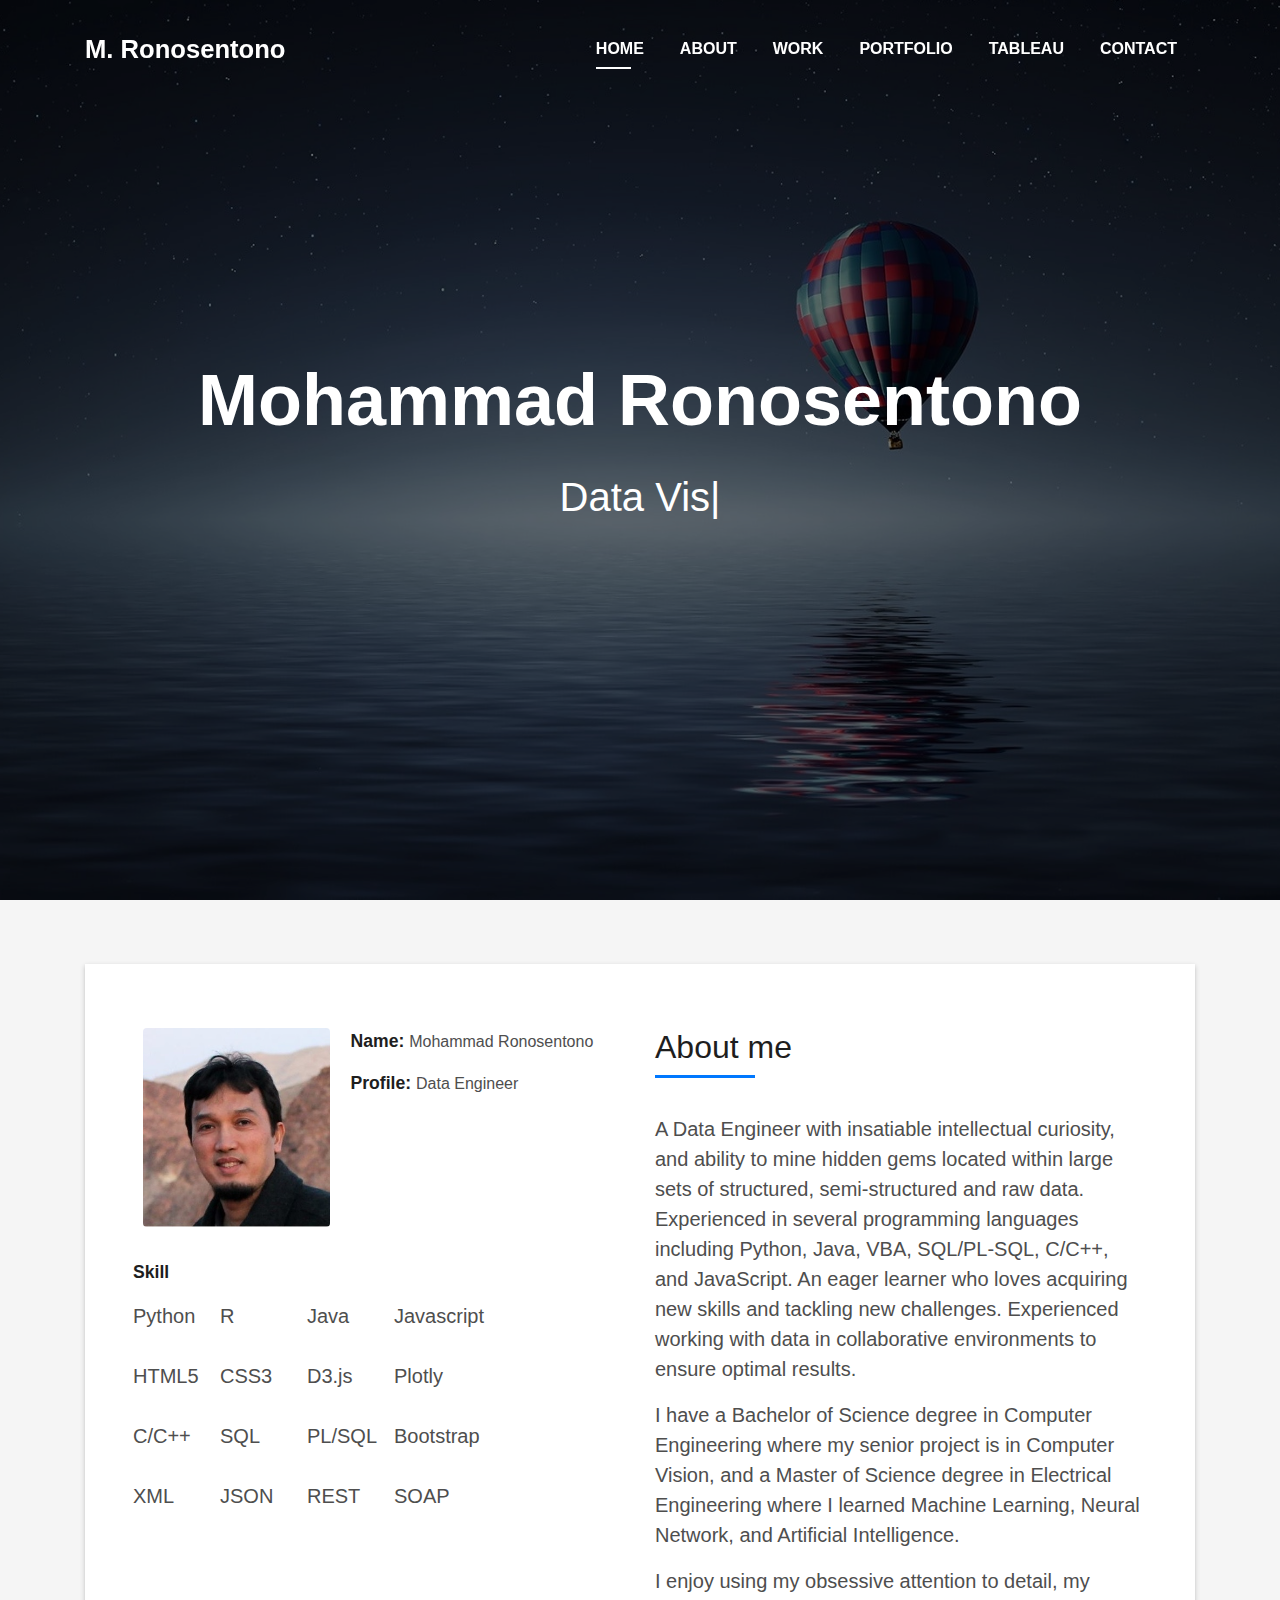
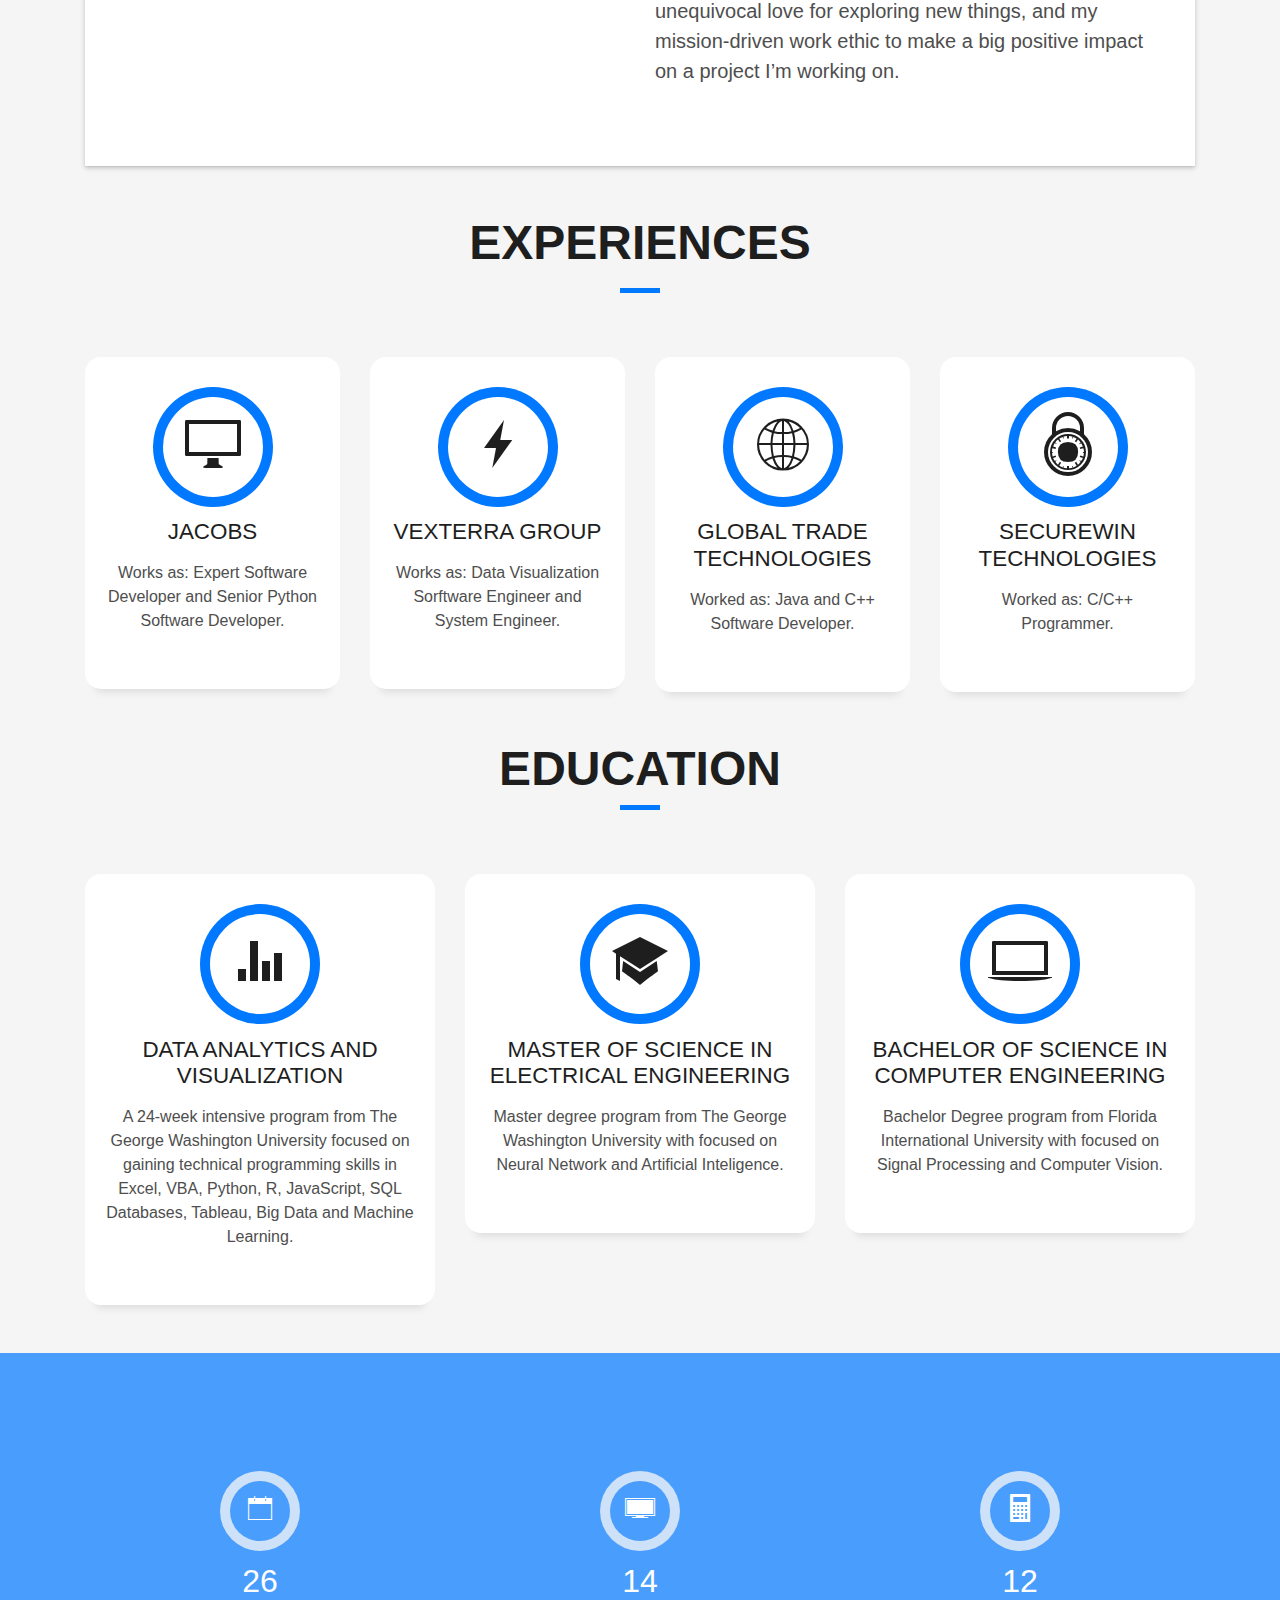
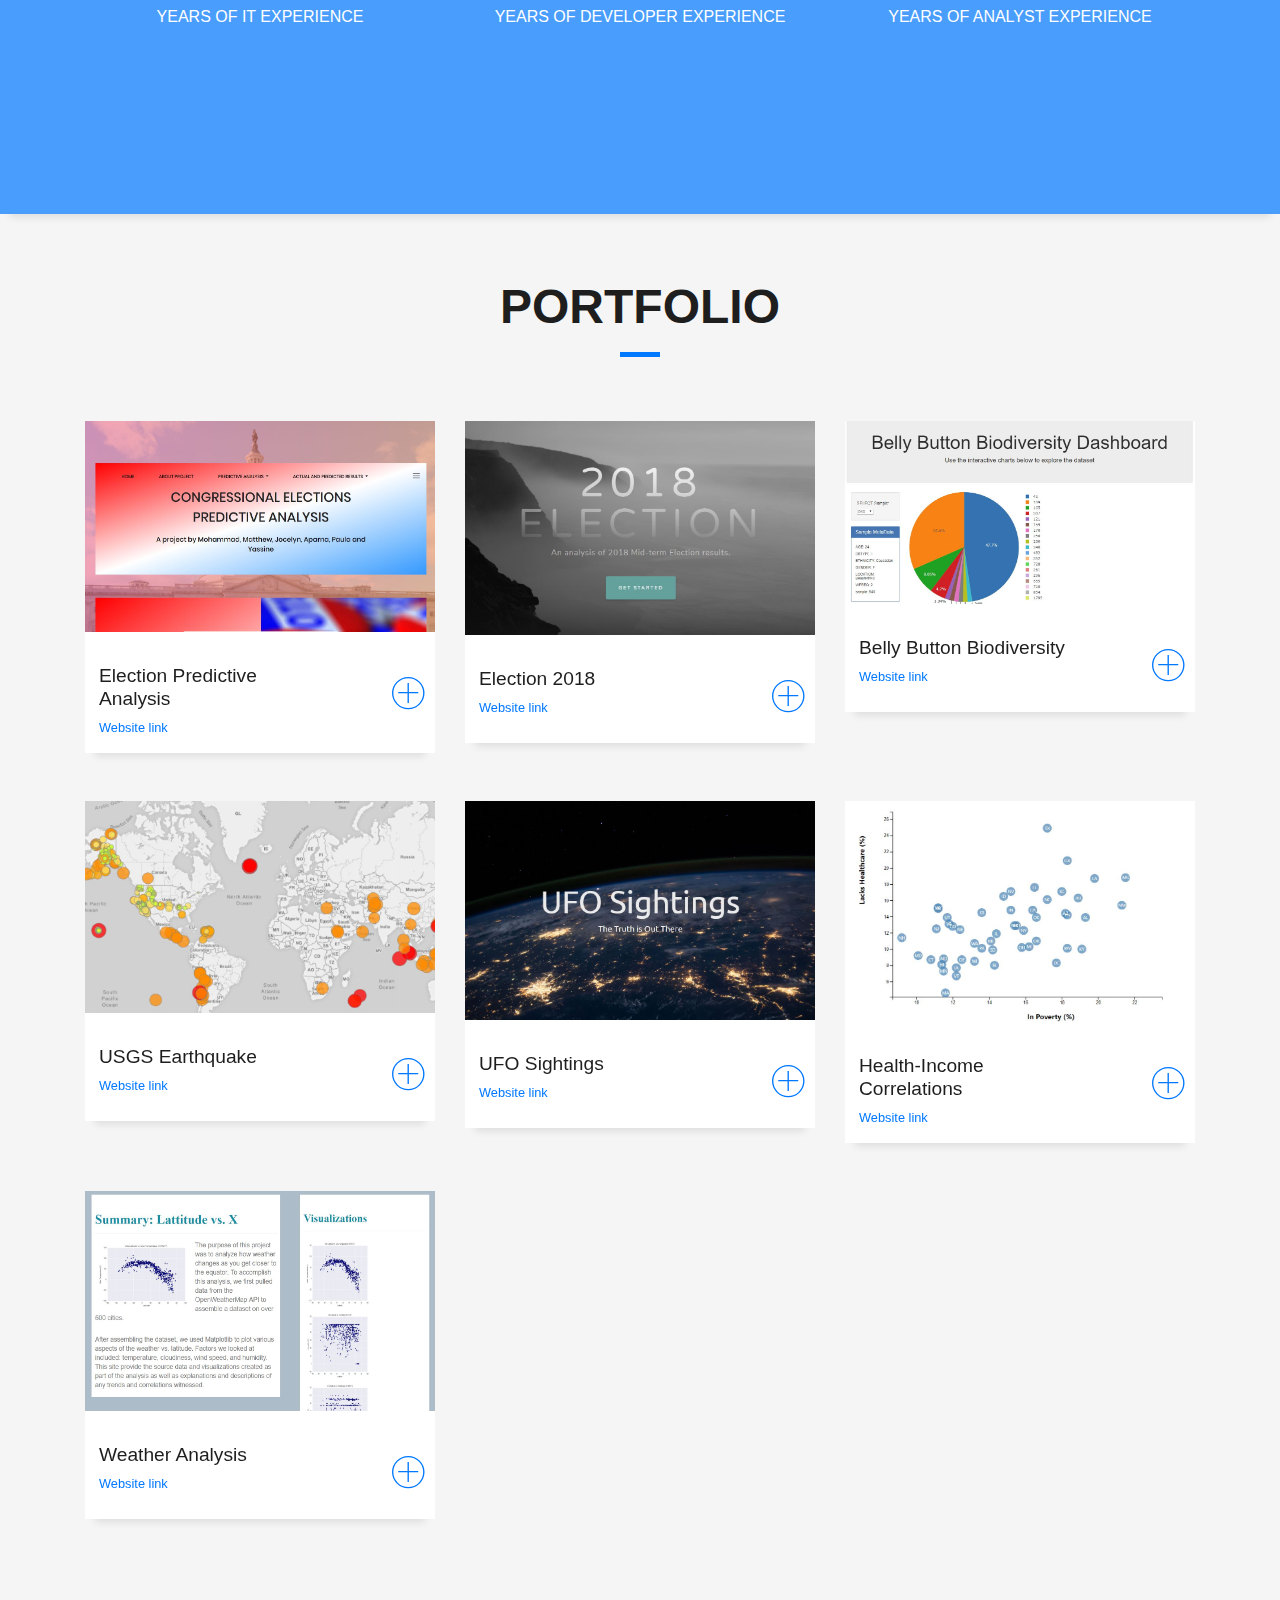
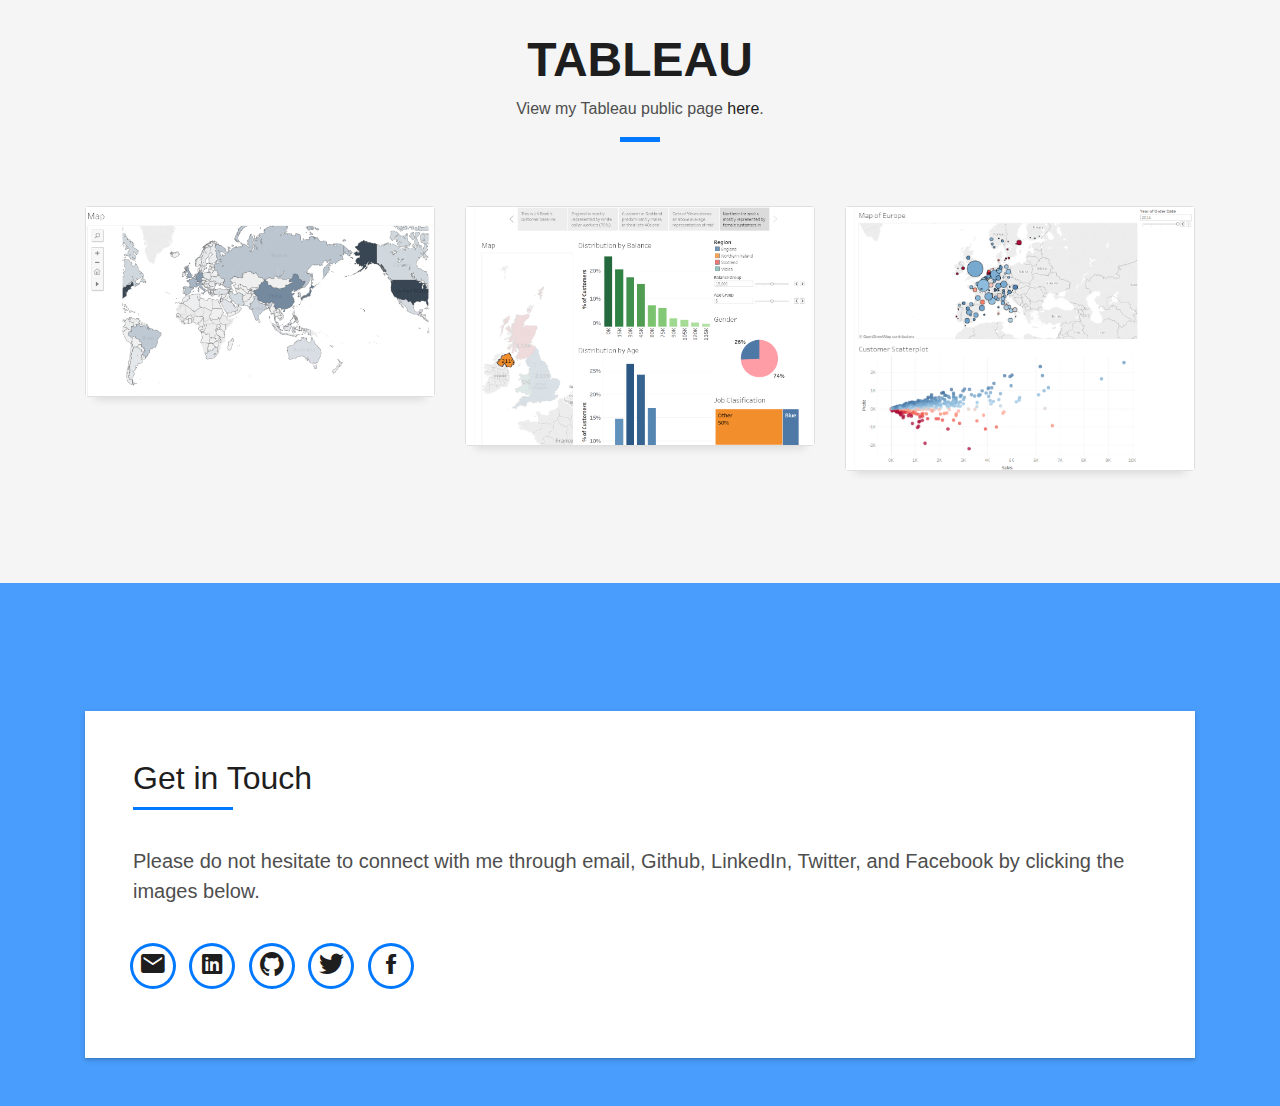
==== commit 14adda76: "Modify Index.html" ====
--- a/index.html
+++ b/index.html
@@ -230,9 +230,9 @@
                 <span class="ico-circle"><i class="ion-monitor"></i></span>
               </div>
               <div class="service-content">
-                <h2 class="s-title">Jacobs Engineering</h2>
+                <h2 class="s-title">Jacobs</h2>
                 <p class="s-description text-center">
-                  Works as: Senior Python Software Developer.
+                  Works as: Expert Software Developer and Senior Python Software Developer.
                 </p>
               </div>
             </div>
@@ -361,7 +361,7 @@
                 ></span>
               </div>
               <div class="counter-num">
-                <p class="counter">25</p>
+                <p class="counter">26</p>
                 <span class="counter-text">YEARS OF IT EXPERIENCE</span>
               </div>
             </div>
@@ -372,7 +372,7 @@
                 <span class="ico-circle"><i class="ion-ios-monitor"></i></span>
               </div>
               <div class="counter-num">
-                <p class="counter">13</p>
+                <p class="counter">14</p>
                 <span class="counter-text">YEARS OF DEVELOPER EXPERIENCE</span>
               </div>
             </div>
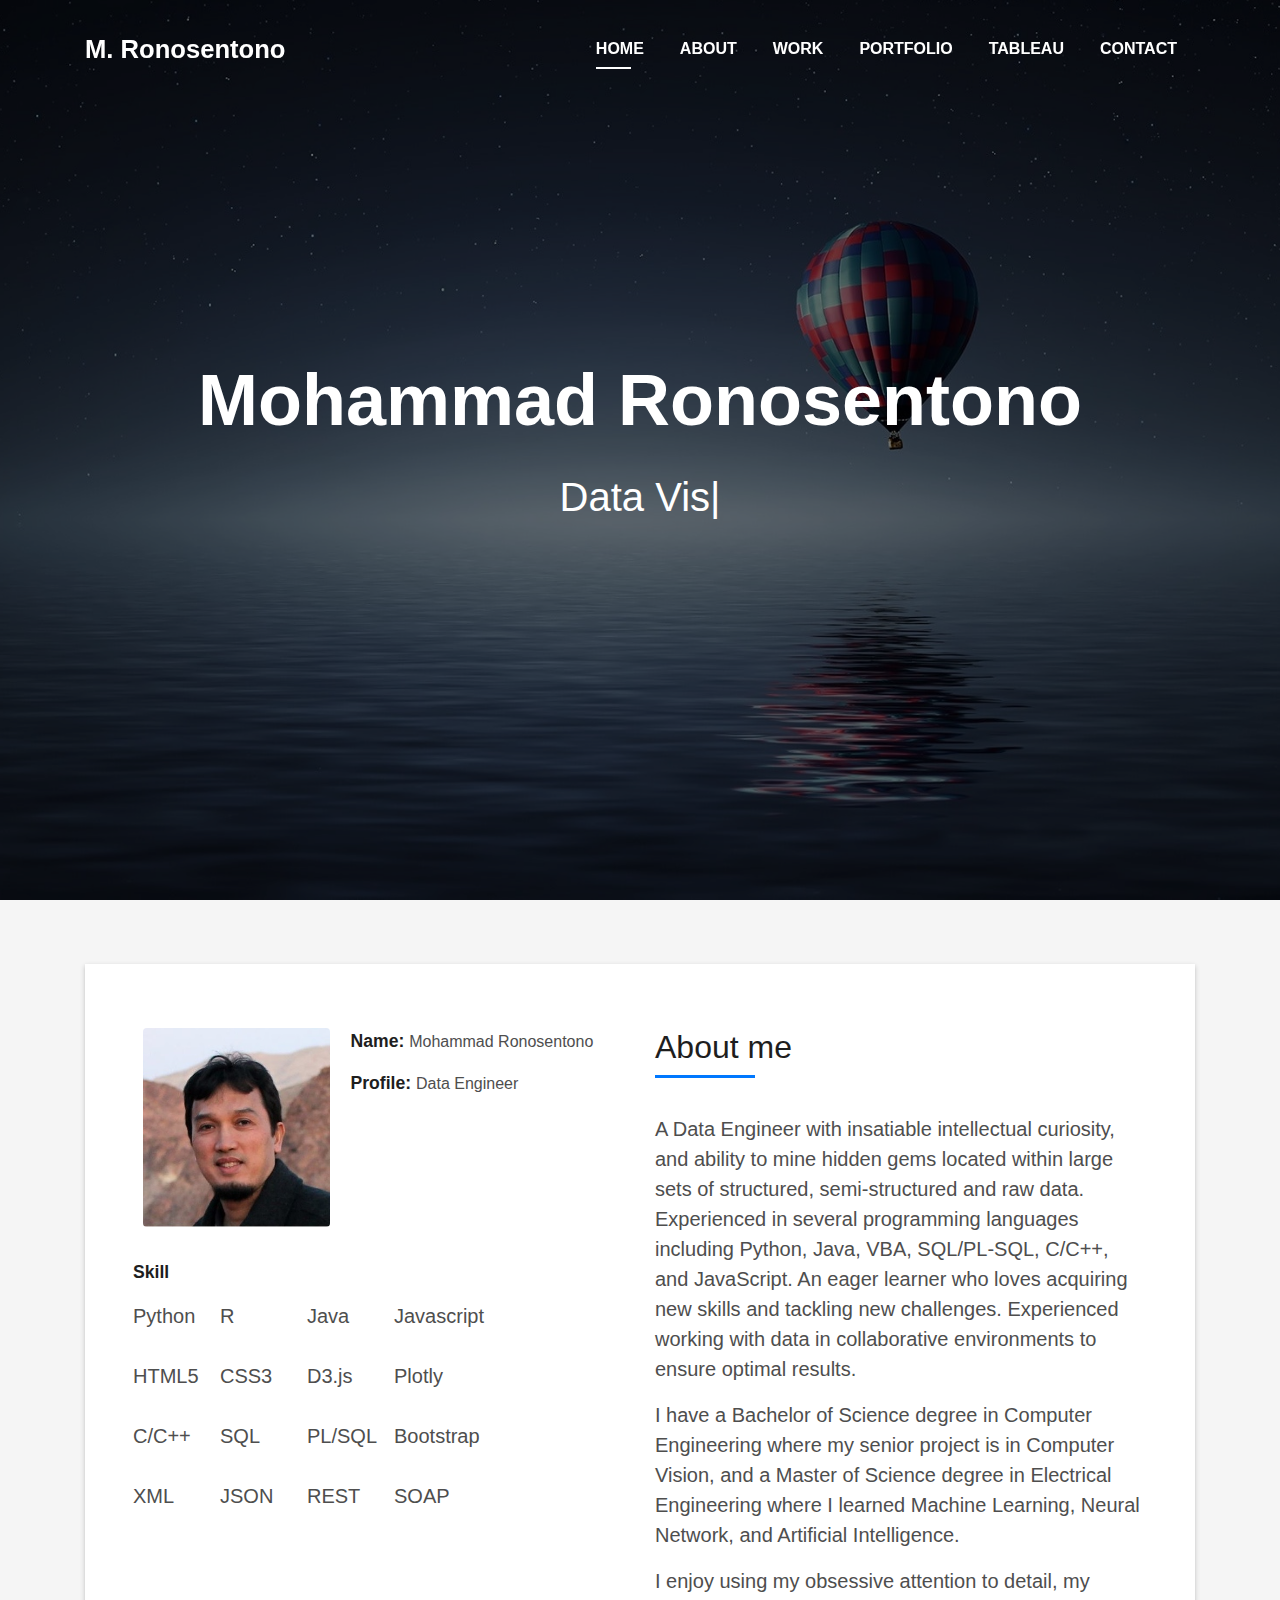
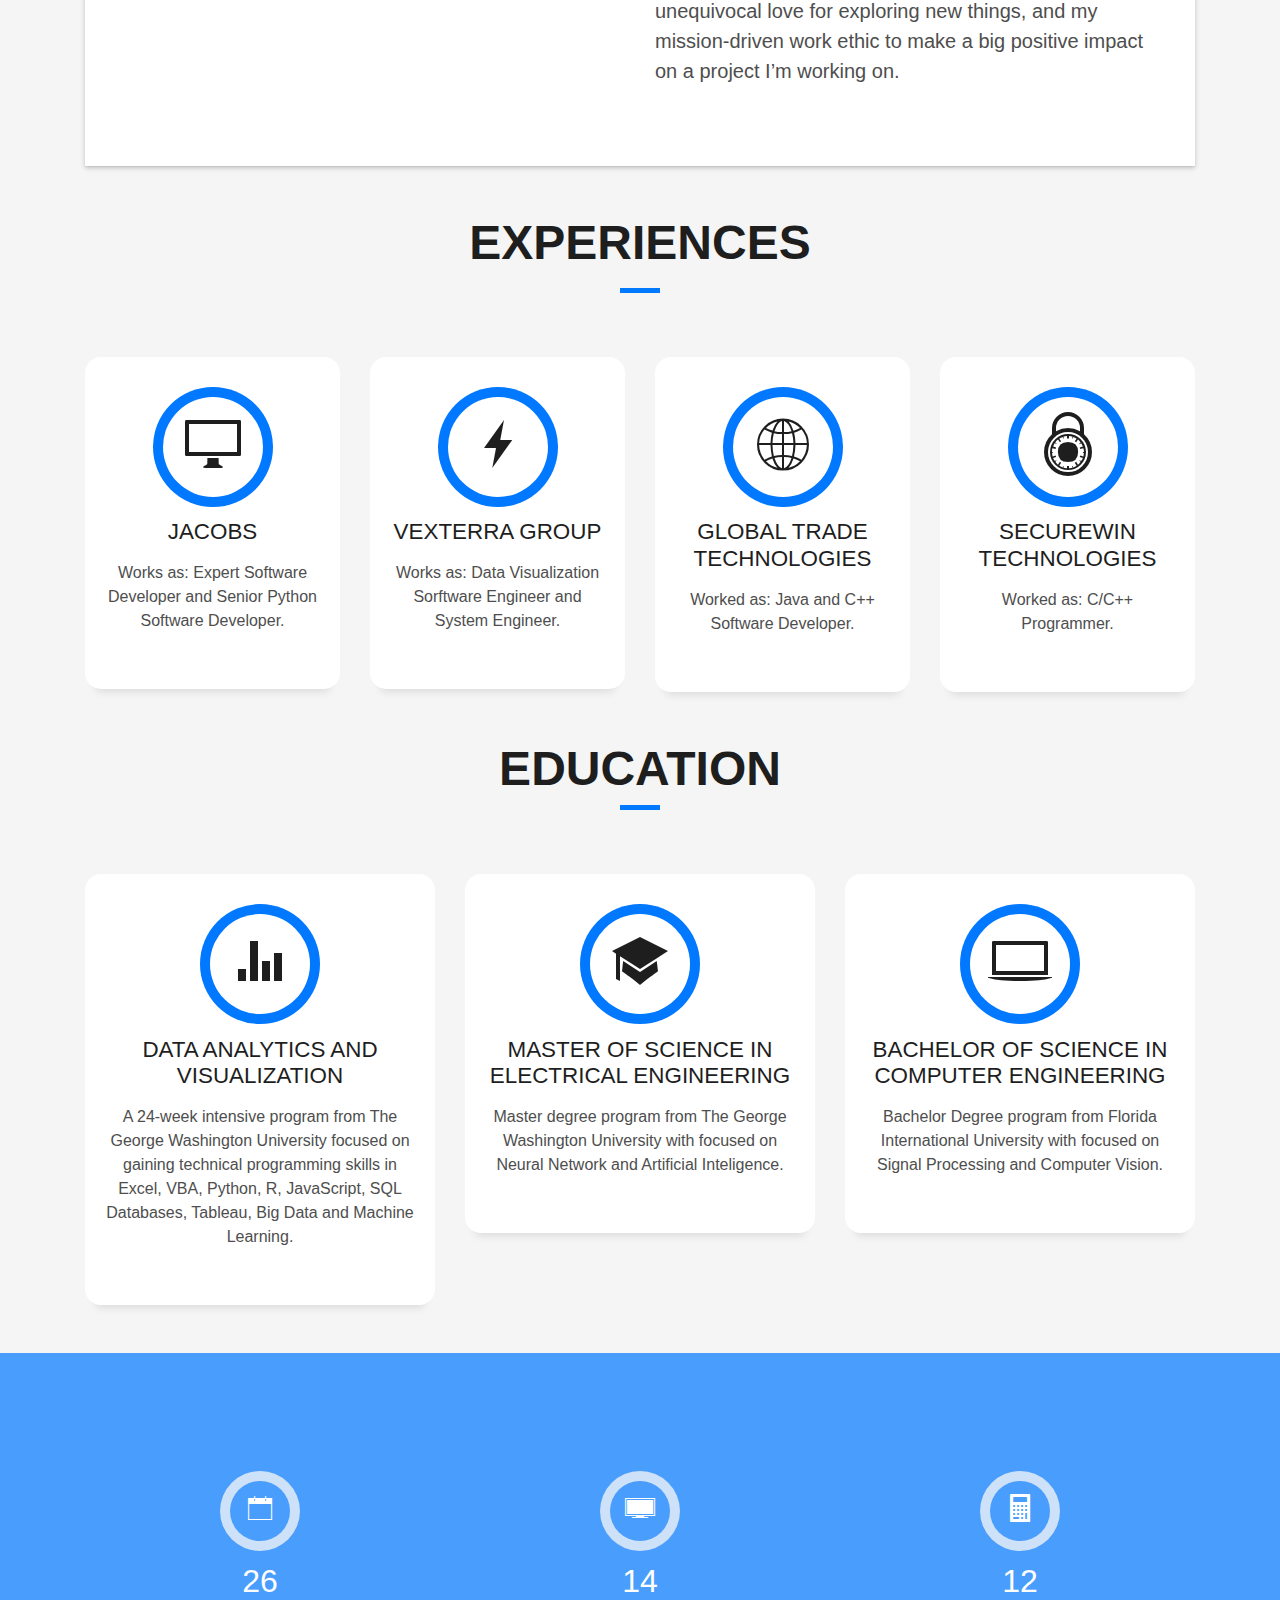
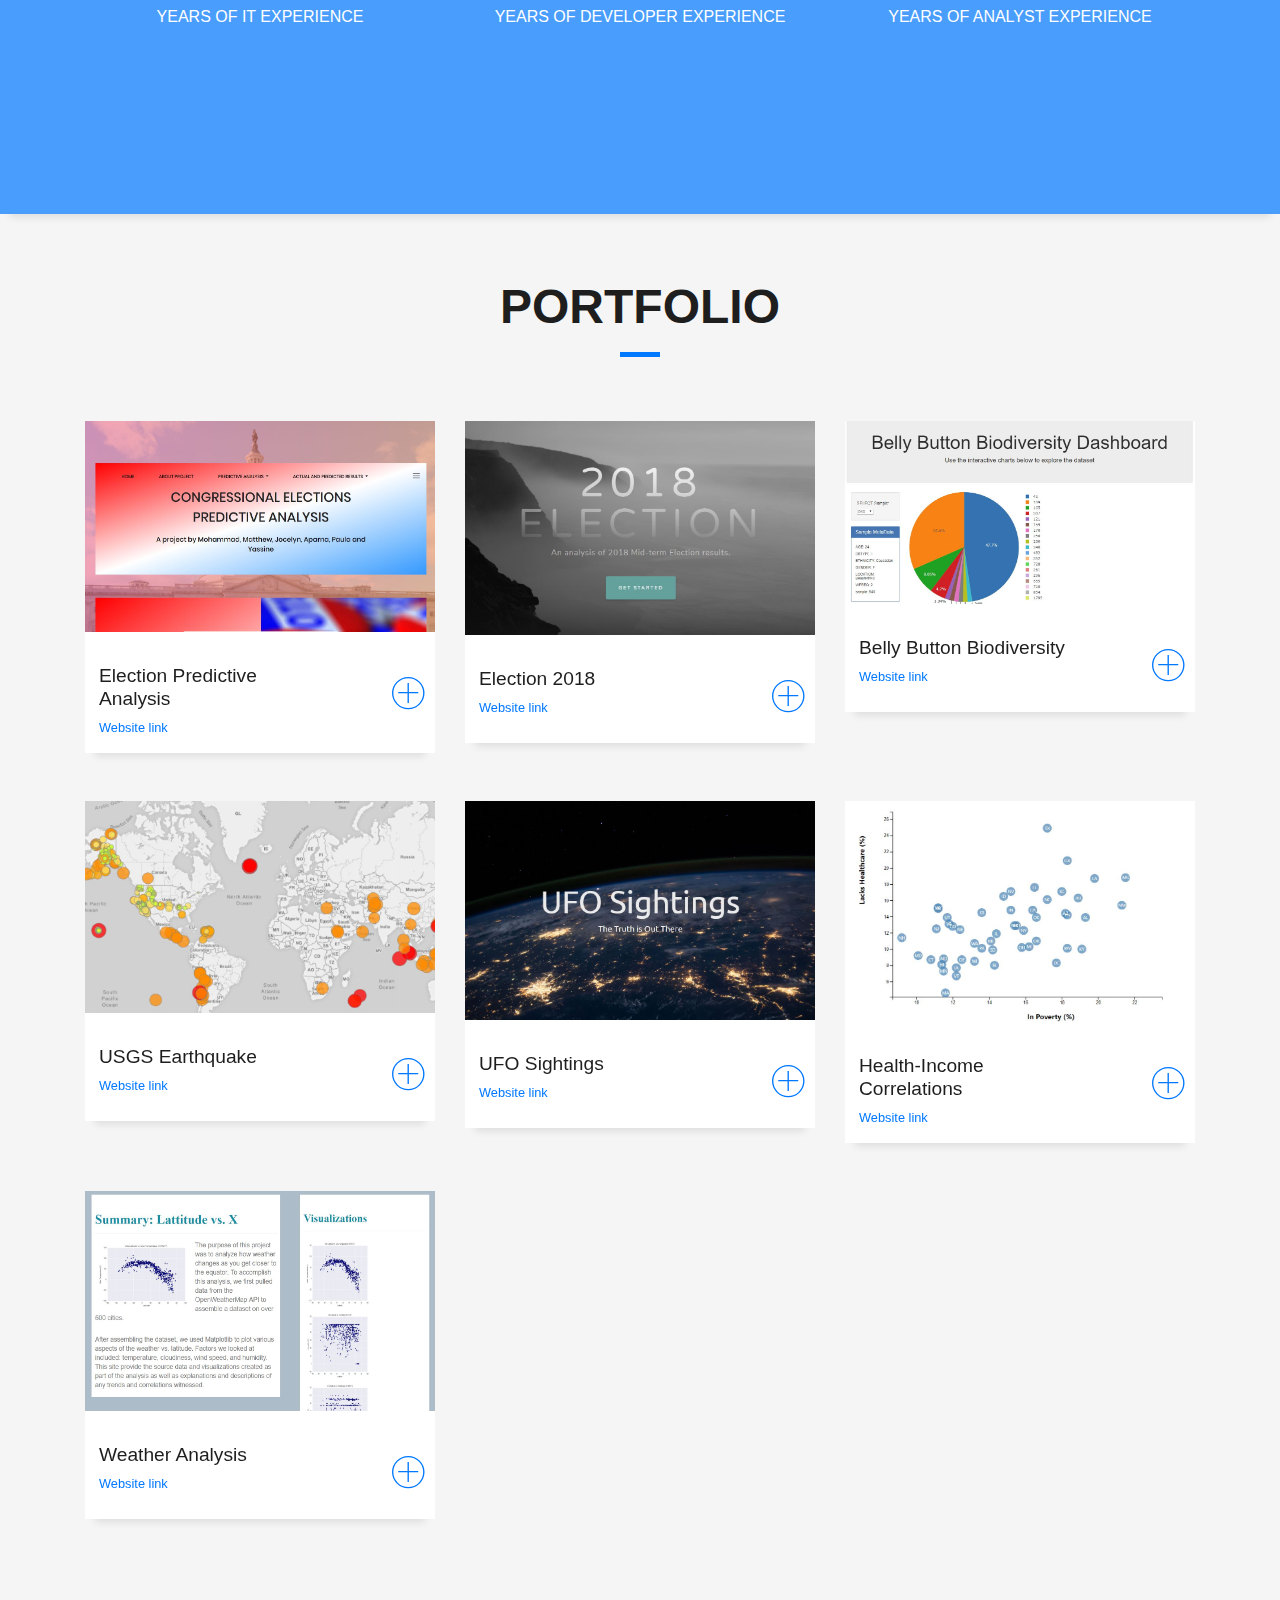
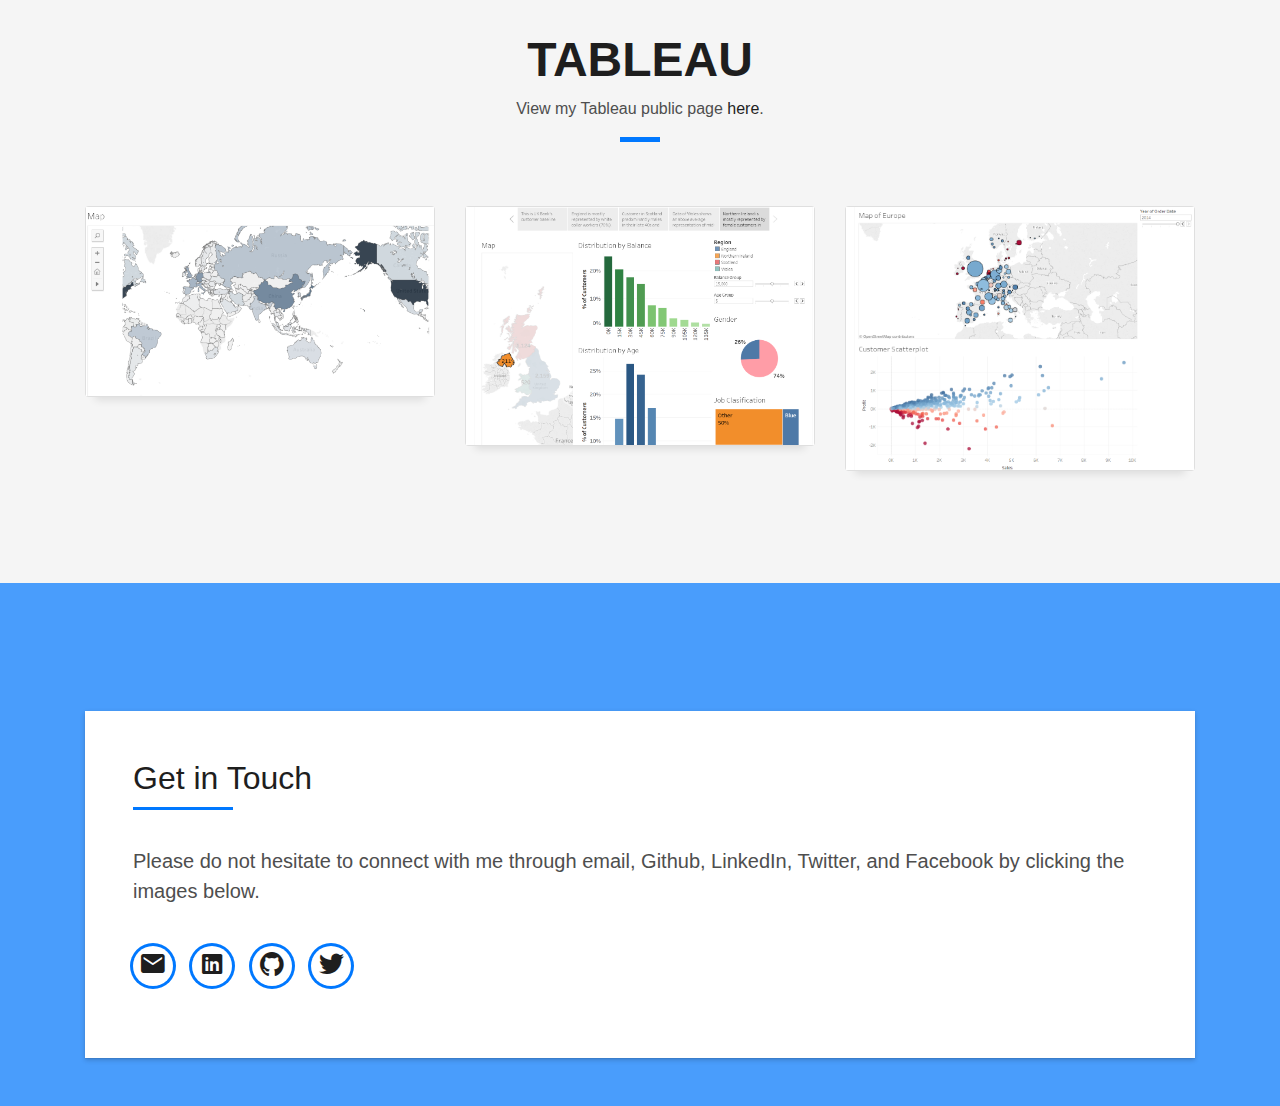
==== commit 2baf6f5c: "Remove FB from index." ====
--- a/index.html
+++ b/index.html
@@ -855,14 +855,6 @@
                               ><i class="ion-social-twitter"></i></span
                           ></a>
                         </li>
-                        <li>
-                          <a
-                            href="https://www.facebook.com/mohammad.ronosentono"
-                            target="_blank"
-                            ><span class="ico-circle"
-                              ><i class="ion-social-facebook"></i></span
-                          ></a>
-                        </li>
                       </ul>
                     </div>
                   </div>
